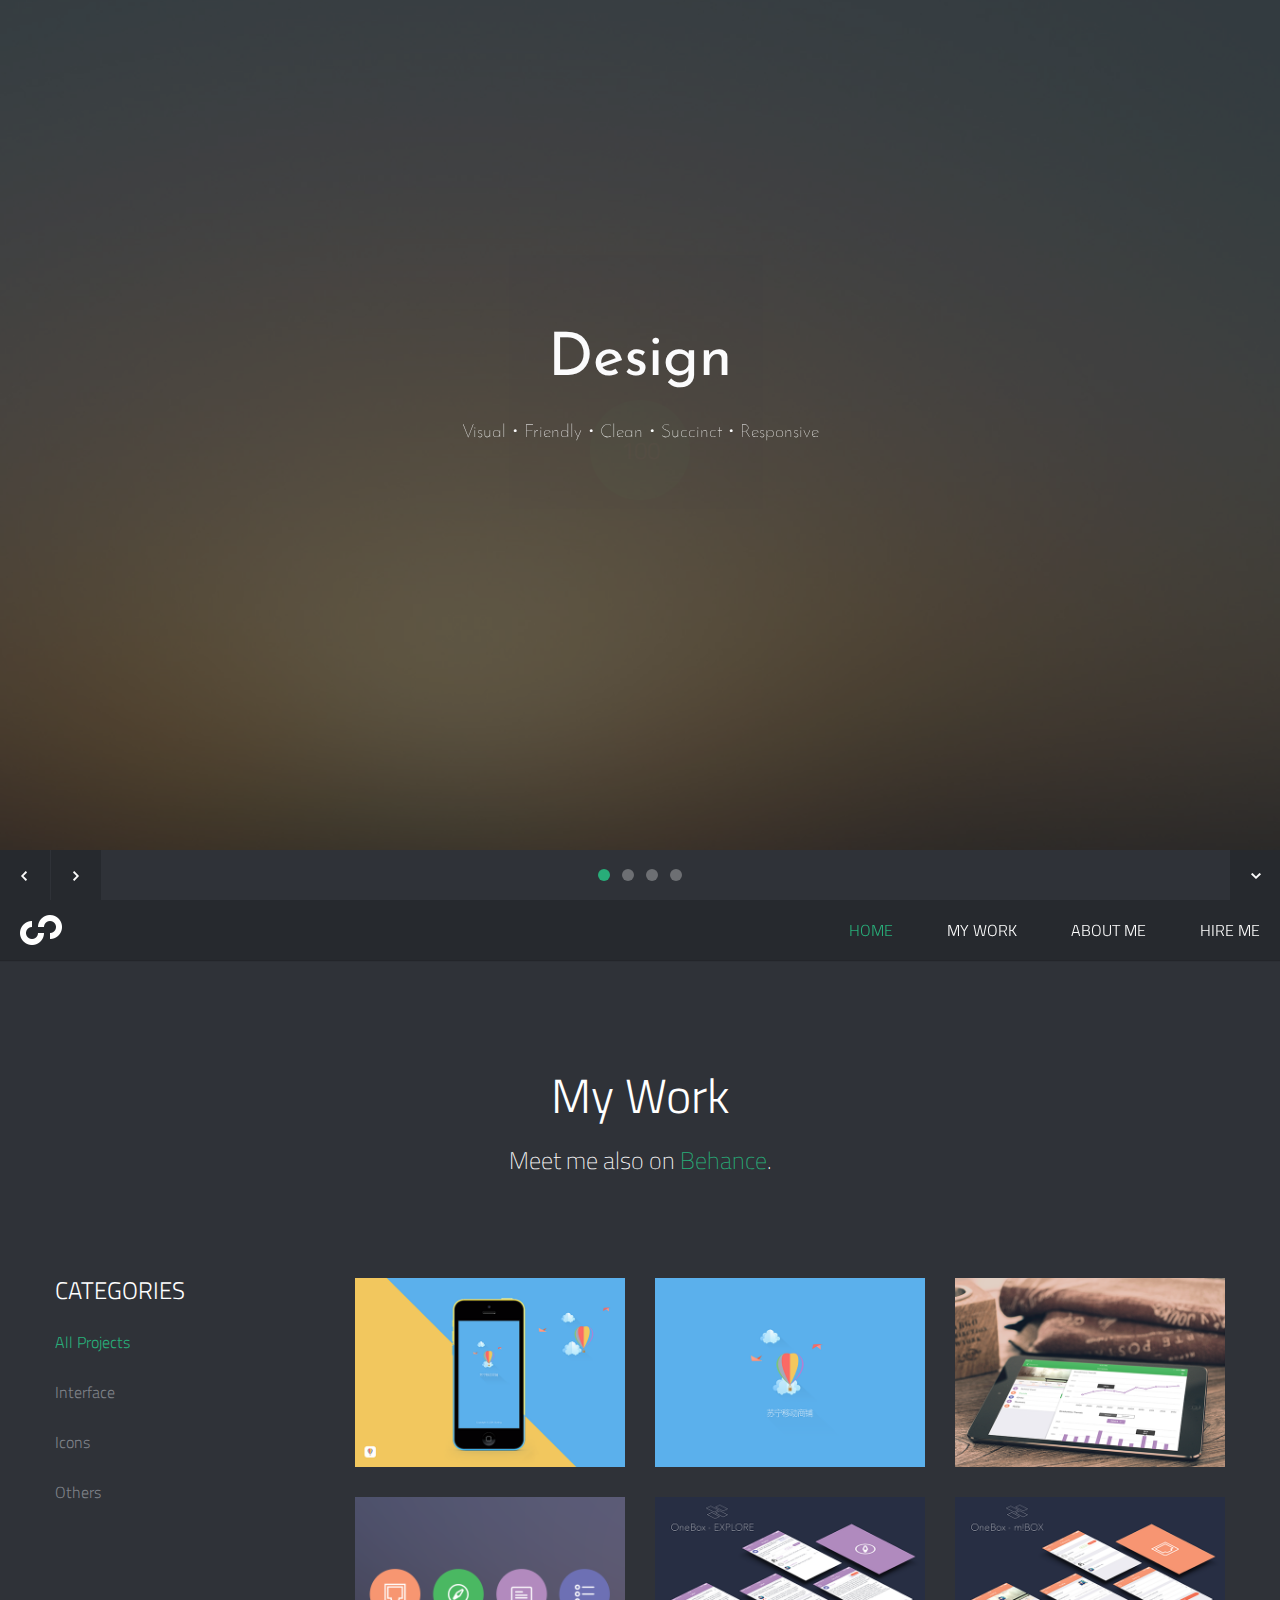
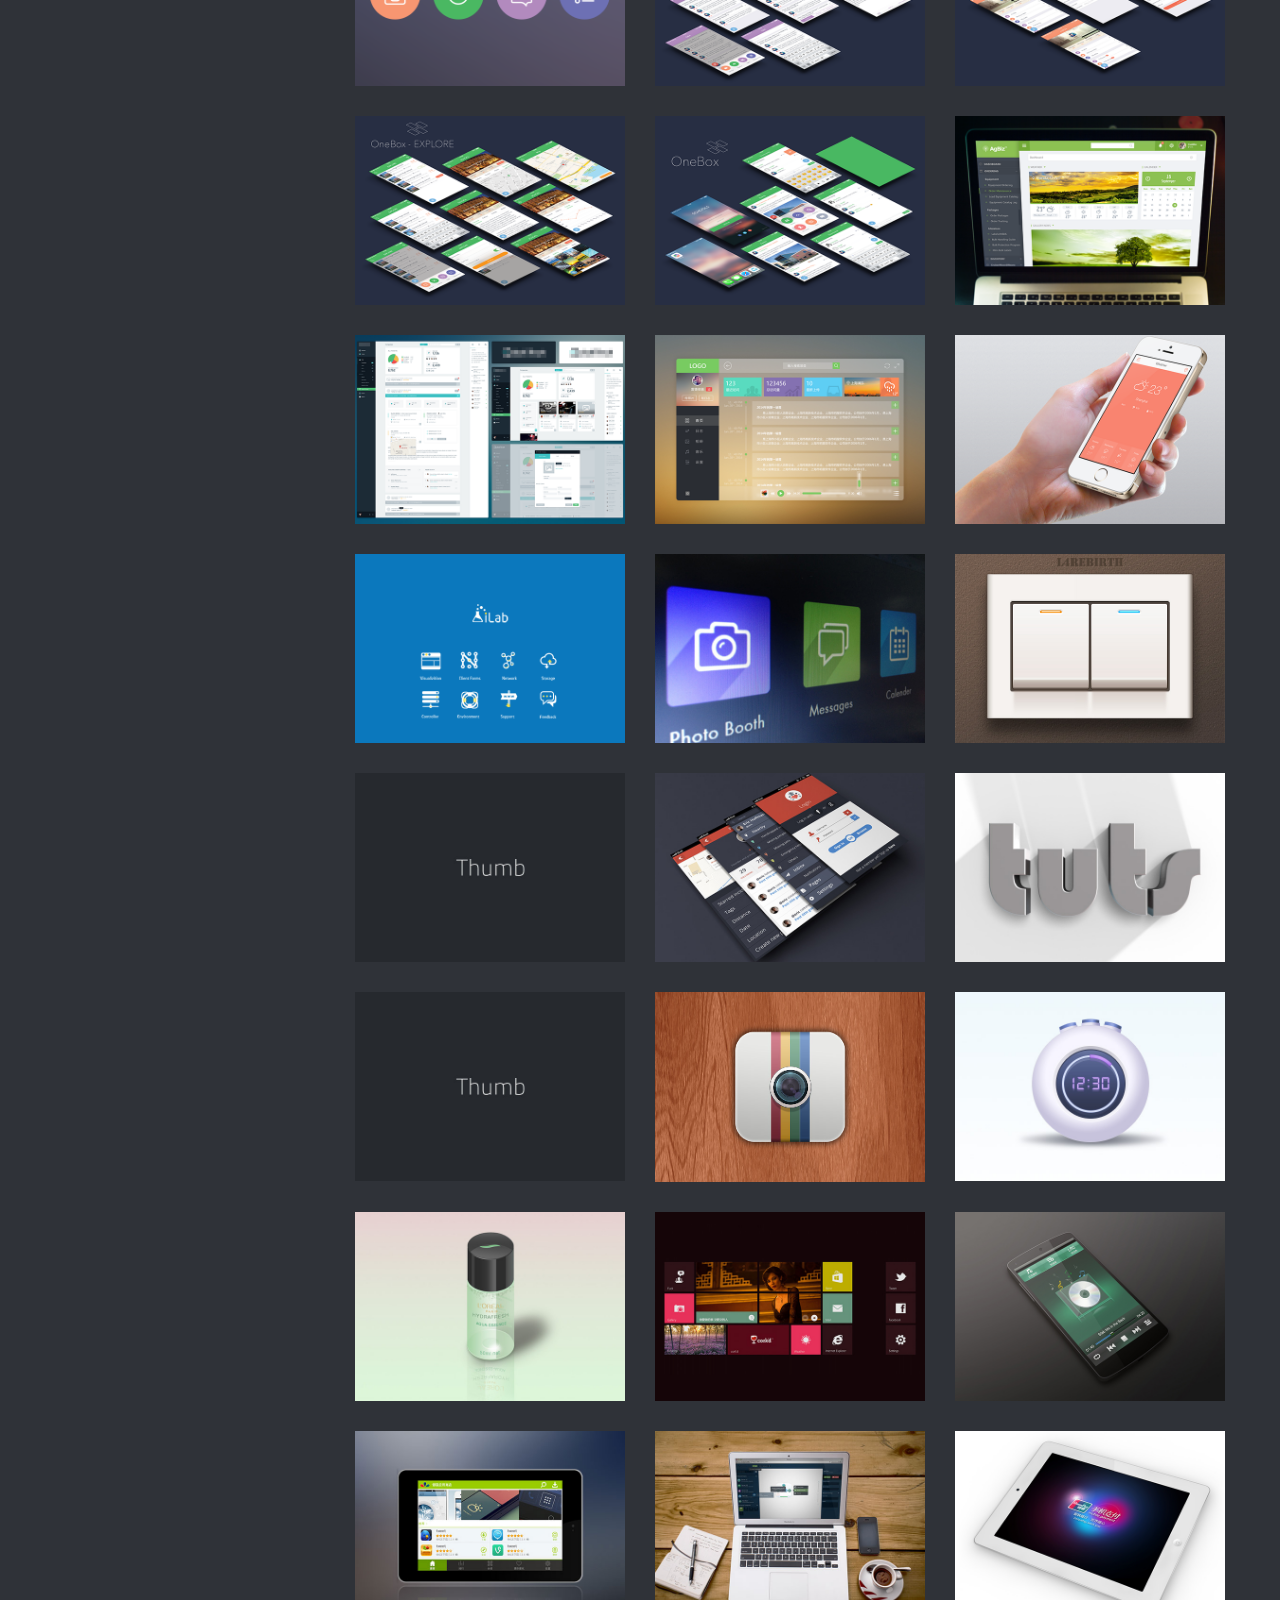
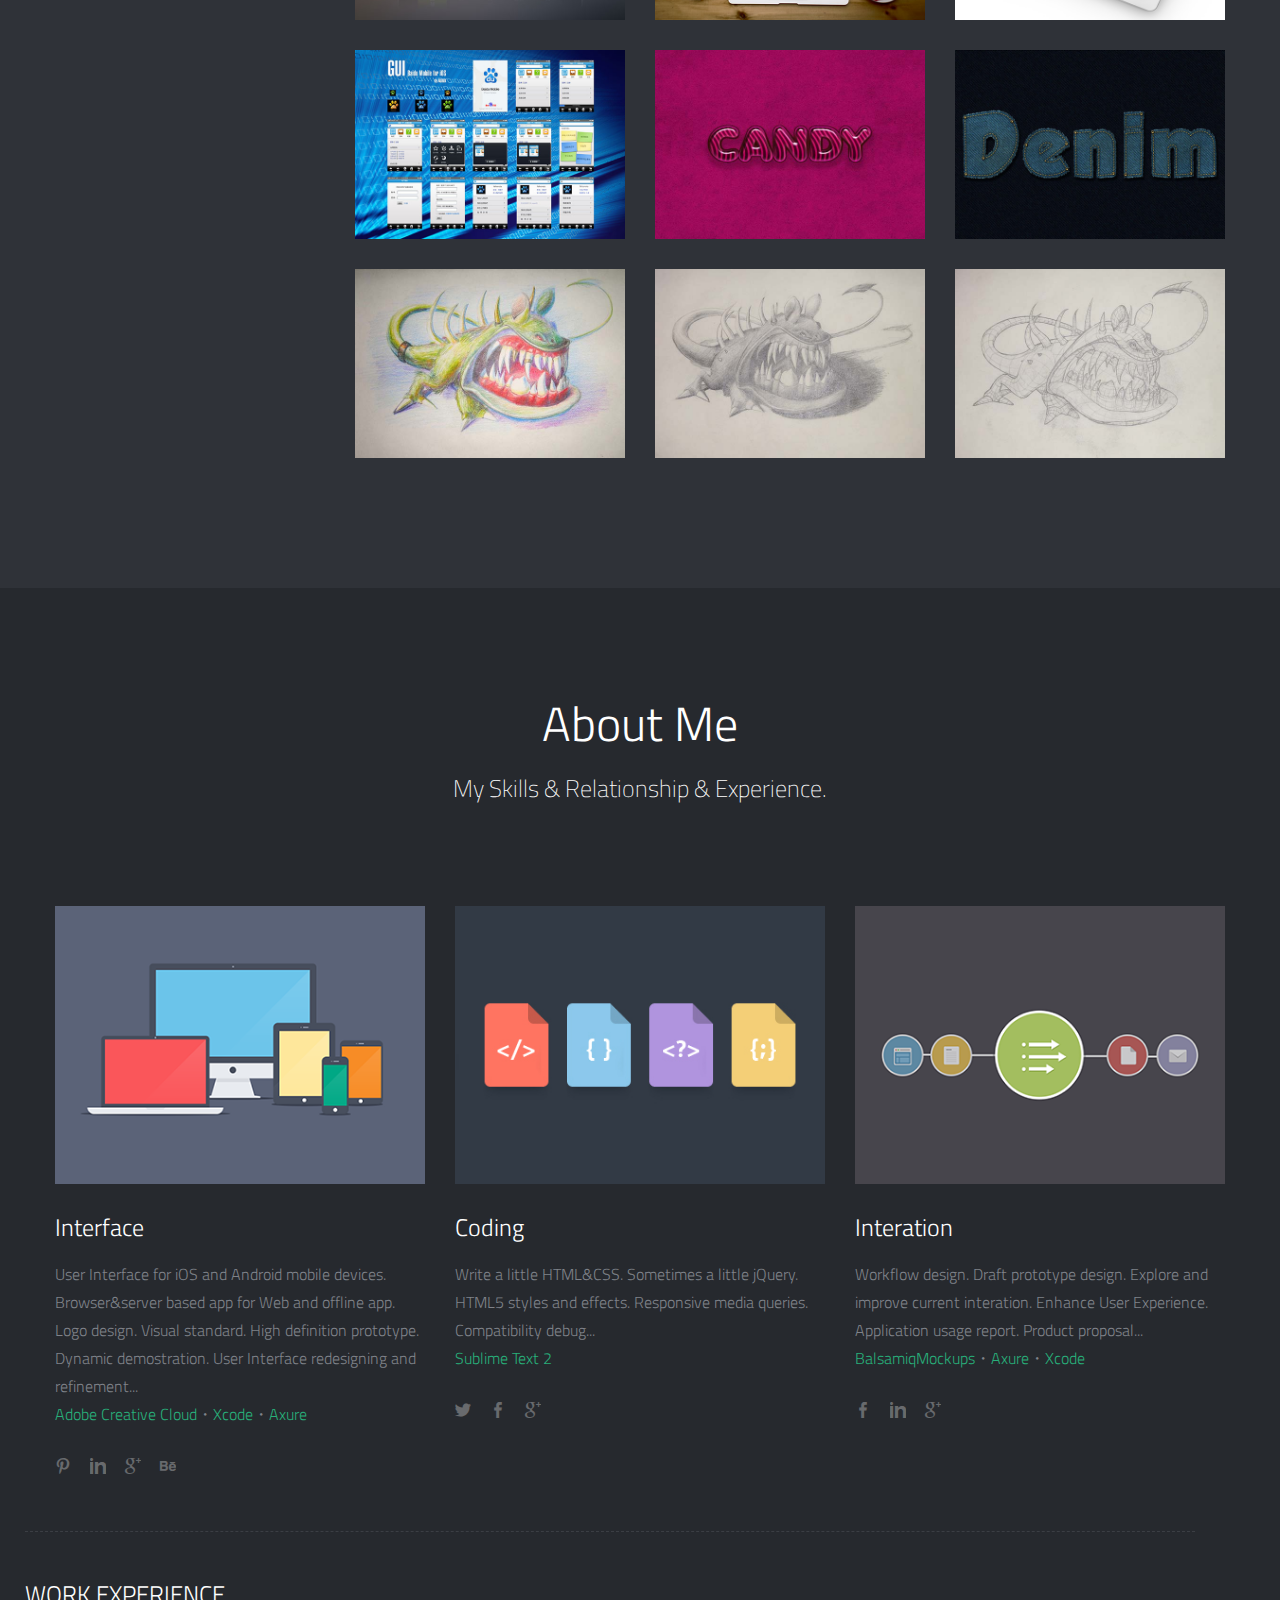
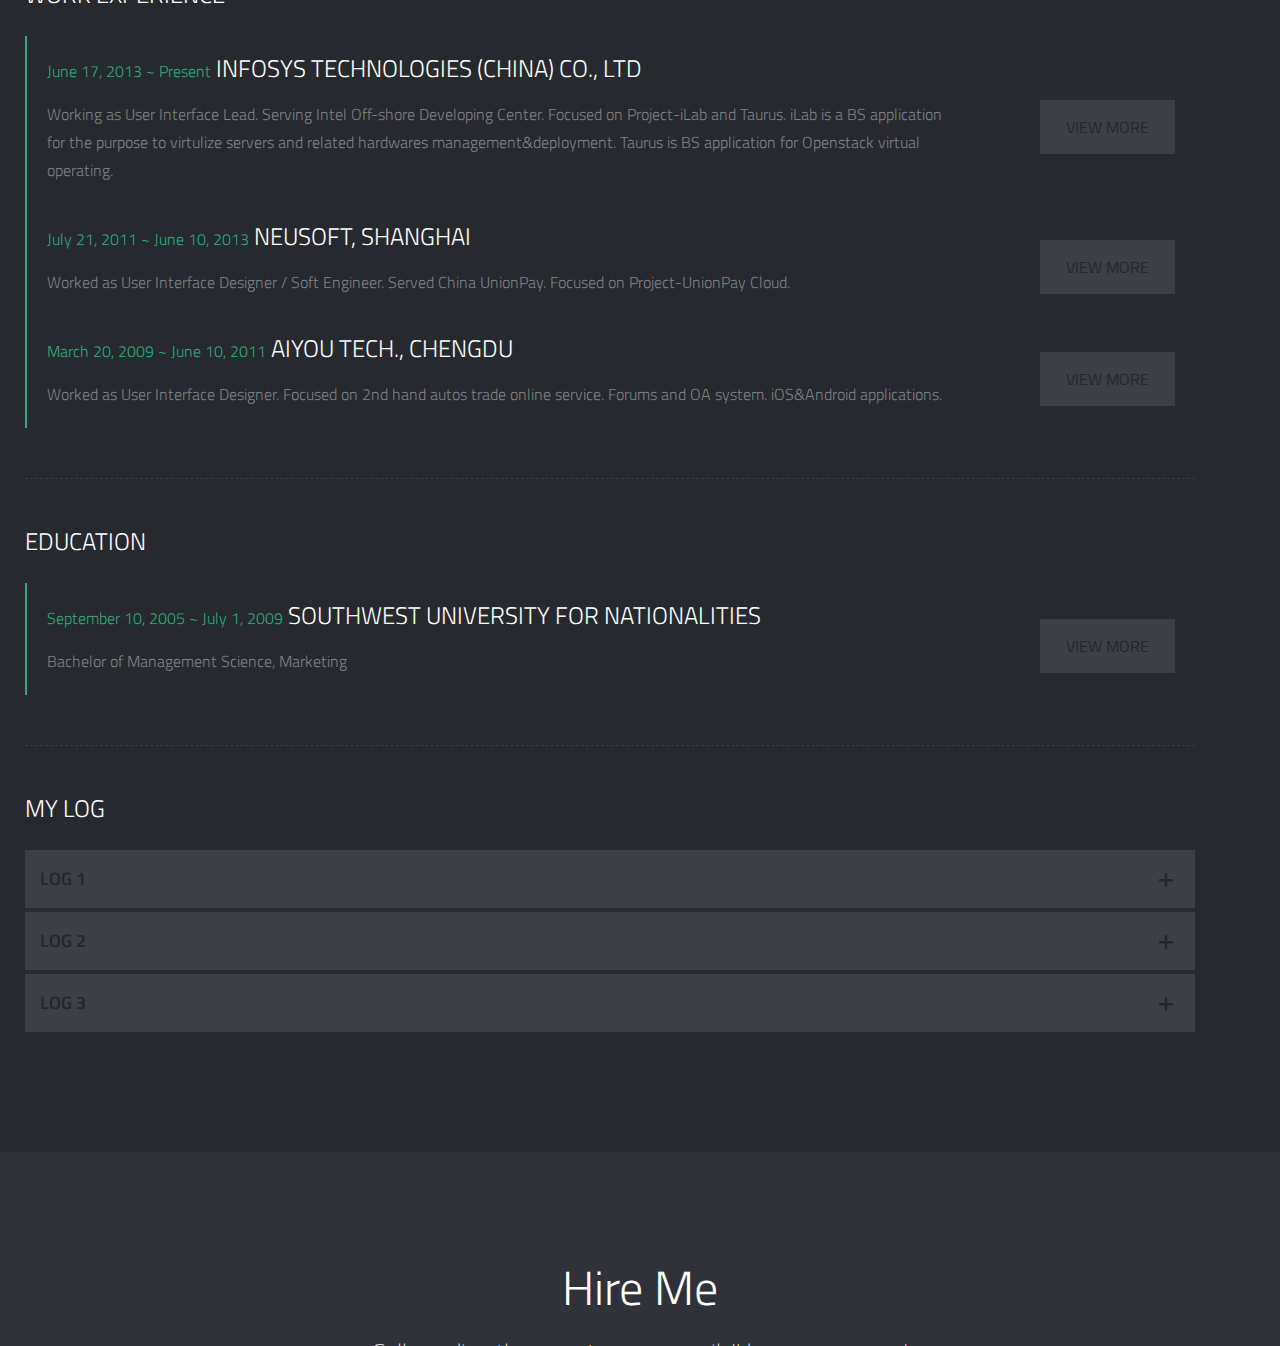
==== index.html @ 8caed3ac "add an icon" ====
<!DOCTYPE html>
<!--[if lt IE 7]><html class="no-js lt-ie9 lt-ie8 lt-ie7" lang="en"> <![endif]-->
<!--[if (IE 7)&!(IEMobile)]><html class="no-js lt-ie9 lt-ie8" lang="en"><![endif]-->
<!--[if (IE 8)&!(IEMobile)]><html class="no-js lt-ie9" lang="en"><![endif]-->
<!--[if (IE 9)]><html class="no-js ie9" lang="en"><![endif]-->
<!--[if gt IE 8]><!--> <html lang="en-US"> <!--<![endif]-->
<head>

<!-- Meta Tags -->
<meta http-equiv="Content-Type" content="text/html; charset=UTF-8" />

<title>CUDDLES'S SHOWTANK</title>   

<meta name="description" content="CUDDLES'S SHOWTANK" /> 

<!-- Mobile Specifics -->
<meta name="viewport" content="width=device-width, initial-scale=1.0">
<meta name="HandheldFriendly" content="true"/>
<meta name="MobileOptimized" content="320"/>   

<!-- Mobile Internet Explorer ClearType Technology -->
<!--[if IEMobile]>  <meta http-equiv="cleartype" content="on">  <![endif]-->

<!-- Bootstrap -->
<link href="_include/css/bootstrap.min.css" rel="stylesheet">

<!-- Main Style -->
<link href="_include/css/main.css" rel="stylesheet">

<!-- Supersized -->
<link href="_include/css/supersized.css" rel="stylesheet">
<link href="_include/css/supersized.shutter.css" rel="stylesheet">

<!-- FancyBox -->
<link href="_include/css/fancybox/jquery.fancybox.css" rel="stylesheet">

<!-- Font Icons -->
<link href="_include/css/fonts.css" rel="stylesheet">

<!-- Shortcodes -->
<link href="_include/css/shortcodes.css" rel="stylesheet">

<!-- Responsive -->
<link href="_include/css/bootstrap-responsive.min.css" rel="stylesheet">
<link href="_include/css/responsive.css" rel="stylesheet">

<!-- Supersized -->
<link href="_include/css/supersized.css" rel="stylesheet">
<link href="_include/css/supersized.shutter.css" rel="stylesheet">

<!-- Google Font -->
<link href='http://fonts.googleapis.com/css?family=Titillium+Web:400,200,200italic,300,300italic,400italic,600,600italic,700,700italic,900' rel='stylesheet' type='text/css'>
<link href='http://fonts.googleapis.com/css?family=Josefin+Sans:100,300,400,600,700' rel='stylesheet' type='text/css'>



<!-- Fav Icon -->
<link rel="shortcut icon" href="#">

<link rel="apple-touch-icon" href="#">
<link rel="apple-touch-icon" sizes="114x114" href="#">
<link rel="apple-touch-icon" sizes="72x72" href="#">
<link rel="apple-touch-icon" sizes="144x144" href="#">

<!-- Modernizr -->
<script src="_include/js/modernizr.js"></script>

<!-- Analytics -->
<script type="text/javascript">

  var _gaq = _gaq || [];
  _gaq.push(['_setAccount', 'Insert Your Code']);
  _gaq.push(['_trackPageview']);

  (function() {
    var ga = document.createElement('script'); ga.type = 'text/javascript'; ga.async = true;
    ga.src = ('https:' == document.location.protocol ? 'https://ssl' : 'http://www') + '.google-analytics.com/ga.js';
    var s = document.getElementsByTagName('script')[0]; s.parentNode.insertBefore(ga, s);
  })();

</script>
<!-- End Analytics -->

</head>


<body>

<!-- This section is for Splash Screen -->
<div class="ole">
<section id="jSplash">
	<div id="circle"></div>
</section>
</div>
<!-- End of Splash Screen -->

<!-- Homepage Slider -->
<div id="home-slider">    
    <div class="overlay"></div>

    <div class="slider-text">
        <div id="slidecaption"></div>
    </div>   
    
    <div class="control-nav">
        <a id="prevslide" class="load-item"><i class="font-icon-arrow-simple-left"></i></a>
        <a id="nextslide" class="load-item"><i class="font-icon-arrow-simple-right"></i></a>
        <ul id="slide-list"></ul>
        
        <a id="nextsection" href="#work"><i class="font-icon-arrow-simple-down"></i></a>
    </div>
</div>
<!-- End Homepage Slider -->

<!-- Header -->
<header>
    <div class="sticky-nav">
    	<a id="mobile-nav" class="menu-nav" href="#menu-nav"></a>
        
        <div id="logo">
        	<a id="goUp" href="#home-slider" title="Brushed | Responsive One Page Template">Brushed Template</a>
        </div>
        
        <nav id="menu">
        	<ul id="menu-nav">
            	<li class="current"><a href="#home-slider">Home</a></li>
                <li><a href="#work">My Work</a></li>
                <li><a href="#about">About Me</a></li>
                <li><a href="#contact">Hire Me</a></li>
				<!-- <li><a href="shortcodes.html" class="external">Shortcodes</a></li> -->
            </ul>
        </nav>
        
    </div>
</header>
<!-- End Header -->

<!-- Our Work Section -->
<div id="work" class="page">
	<div class="container">
    	<!-- Title Page -->
        <div class="row">
            <div class="span12">
                <div class="title-page">
                    <h2 class="title">My Work</h2>
                    <h3 class="title-description">Meet me also on <a href="https://www.behance.net/fallsonata" title="Follow Me on Behance" target="_blank">Behance</a>.</h3>
                </div>
            </div>
        </div>
        <!-- End Title Page -->
        
        <!-- Portfolio Projects -->
        <div class="row">
        	<div class="span3">
            	<!-- Filter -->
                <nav id="options" class="work-nav">
                    <ul id="filters" class="option-set" data-option-key="filter">
                    	<li class="type-work">Categories</li>
                        <li><a href="#filter" data-option-value="*" class="selected">All Projects</a></li>
                        <li><a href="#filter" data-option-value=".design">Interface</a></li>
                        <li><a href="#filter" data-option-value=".photography">Icons</a></li>
                        <li><a href="#filter" data-option-value=".video">Others</a></li>
                    </ul>
                </nav>
                <!-- End Filter -->
            </div>
            
            <div class="span9">
            	<div class="row">
                	<section id="projects">
                    	<ul id="thumbs">
                            <!-- Item Project and Filter Name -->
                            <li class="item-thumbs span3 design">
                                <!-- Fancybox - Gallery Enabled - Title - Full Image -->
                                <a class="hover-wrap fancybox" data-fancybox-group="gallery" title="苏宁移动商铺。" href="_include/img/work/full/interface-image-20-full.png">
                                    <span class="overlay-img"></span>
                                    <span class="overlay-img-thumb font-icon-plus"></span>
                                </a>
                                <!-- Thumb Image and Description -->
                                <img src="_include/img/work/thumbs/interface-image-20.png" alt="苏宁移动商铺branding设计。">
                            </li>
                            <!-- End Item Project -->

                            <!-- Item Project and Filter Name -->
                            <li class="item-thumbs span3 design">
                                <!-- Fancybox - Gallery Enabled - Title - Full Image -->
                                <a class="hover-wrap fancybox" data-fancybox-group="gallery" title="苏宁移动商铺。" href="_include/img/work/full/interface-image-19-full.png">
                                    <span class="overlay-img"></span>
                                    <span class="overlay-img-thumb font-icon-plus"></span>
                                </a>
                                <!-- Thumb Image and Description -->
                                <img src="_include/img/work/thumbs/interface-image-19.png" alt="苏宁移动商铺。商家随时随地管理自己的商铺，处理商品发货、退款，查看店铺实时信息等。">
                            </li>
                            <!-- End Item Project -->

                            <!-- Item Project and Filter Name -->
                            <li class="item-thumbs span3 design">
                                <!-- Fancybox - Gallery Enabled - Title - Full Image -->
                                <a class="hover-wrap fancybox" data-fancybox-group="gallery" title="One Box in Progress" href="_include/img/work/full/interface-image-18-full.png">
                                    <span class="overlay-img"></span>
                                    <span class="overlay-img-thumb font-icon-plus"></span>
                                </a>
                                <!-- Thumb Image and Description -->
                                <img src="_include/img/work/thumbs/interface-image-18.png" alt="ONEBOX for iPad is coming soon too. Be waiting!!!">
                            </li>
                            <!-- End Item Project -->

                            <!-- Item Project and Filter Name -->
                            <li class="item-thumbs span3 design">
                                <!-- Fancybox - Gallery Enabled - Title - Full Image -->
                                <a class="hover-wrap fancybox" data-fancybox-group="gallery" title="One Box in Progress" href="_include/img/work/full/interface-image-17-full.png">
                                    <span class="overlay-img"></span>
                                    <span class="overlay-img-thumb font-icon-plus"></span>
                                </a>
                                <!-- Thumb Image and Description -->
                                <img src="_include/img/work/thumbs/interface-image-17.png" alt="ONEBOX for iPhone all page done.">
                            </li>
                            <!-- End Item Project -->

                            <!-- Item Project and Filter Name -->
                            <li class="item-thumbs span3 design">
                                <!-- Fancybox - Gallery Enabled - Title - Full Image -->
                                <a class="hover-wrap fancybox" data-fancybox-group="gallery" title="One Box in Progress" href="_include/img/work/full/interface-image-16-full.png">
                                    <span class="overlay-img"></span>
                                    <span class="overlay-img-thumb font-icon-plus"></span>
                                </a>
                                <!-- Thumb Image and Description -->
                                <img src="_include/img/work/thumbs/interface-image-16.png" alt="ONEBOX Q&A feature.">
                            </li>
                            <!-- End Item Project -->

                            <!-- Item Project and Filter Name -->
                            <li class="item-thumbs span3 design">
                                <!-- Fancybox - Gallery Enabled - Title - Full Image -->
                                <a class="hover-wrap fancybox" data-fancybox-group="gallery" title="One Box in Progress" href="_include/img/work/full/interface-image-15-full.png">
                                    <span class="overlay-img"></span>
                                    <span class="overlay-img-thumb font-icon-plus"></span>
                                </a>
                                <!-- Thumb Image and Description -->
                                <img src="_include/img/work/thumbs/interface-image-15.png" alt="ONEBOX m!BOX feature.">
                            </li>
                            <!-- End Item Project -->

                            <!-- Item Project and Filter Name -->
                            <li class="item-thumbs span3 design">
                                <!-- Fancybox - Gallery Enabled - Title - Full Image -->
                                <a class="hover-wrap fancybox" data-fancybox-group="gallery" title="One Box in Progress" href="_include/img/work/full/interface-image-14-full.png">
                                    <span class="overlay-img"></span>
                                    <span class="overlay-img-thumb font-icon-plus"></span>
                                </a>
                                <!-- Thumb Image and Description -->
                                <img src="_include/img/work/thumbs/interface-image-14.png" alt="ONEBOX EXPLORE feature.">
                            </li>
                            <!-- End Item Project -->

                            <!-- Item Project and Filter Name -->
                            <li class="item-thumbs span3 design">
                                <!-- Fancybox - Gallery Enabled - Title - Full Image -->
                                <a class="hover-wrap fancybox" data-fancybox-group="gallery" title="One Box in Progress" href="_include/img/work/full/interface-image-13-full.png">
                                    <span class="overlay-img"></span>
                                    <span class="overlay-img-thumb font-icon-plus"></span>
                                </a>
                                <!-- Thumb Image and Description -->
                                <img src="_include/img/work/thumbs/interface-image-13.png" alt="ONEBOX rough proposal. Aimed to explore, follow, choose schools by ur preference. This's 'Events' function category. OneBox contains: User Potofilio, Explore, Q&A System, Happening(Events) 4 category.">
                            </li>
                            <!-- End Item Project -->

                            <!-- Item Project and Filter Name -->
                            <li class="item-thumbs span3 design">
                                <!-- Fancybox - Gallery Enabled - Title - Full Image -->
                                <a class="hover-wrap fancybox" data-fancybox-group="gallery" title="AgBiz Backend" href="_include/img/work/full/interface-image-12-full.png">
                                    <span class="overlay-img"></span>
                                    <span class="overlay-img-thumb font-icon-plus"></span>
                                </a>
                                <!-- Thumb Image and Description -->
                                <img src="_include/img/work/thumbs/interface-image-12.png" alt="AgBiz Backend, optimized for desktop and iPad. Future scope: Responsive on 480 viewport.">
                            </li>
                            <!-- End Item Project -->


                            <!-- Item Project and Filter Name -->
                            <li class="item-thumbs span3 design">
                                <!-- Fancybox - Gallery Enabled - Title - Full Image -->
                                <a class="hover-wrap fancybox" data-fancybox-group="gallery" title="Intel QuickTech" href="_include/img/work/full/interface-image-09-full.png">
                                    <span class="overlay-img"></span>
                                    <span class="overlay-img-thumb font-icon-plus"></span>
                                </a>
                                <!-- Thumb Image and Description -->
                                <img src="_include/img/work/thumbs/interface-image-09.png" alt="A training backend app for CCR users, team building/projects management/to-dos. Group work with Intel iLab-SRUM.">
                            </li>
                            <!-- End Item Project -->

                            <!-- Item Project and Filter Name -->
                            <li class="item-thumbs span3 design">
                                <!-- Fancybox - Gallery Enabled - Title - Full Image -->
                                <a class="hover-wrap fancybox" data-fancybox-group="gallery" title="Portfilio for Mac" href="_include/img/work/full/interface-image-08-full.png">
                                    <span class="overlay-img"></span>
                                    <span class="overlay-img-thumb font-icon-plus"></span>
                                </a>
                                <!-- Thumb Image and Description -->
                                <img src="_include/img/work/thumbs/interface-image-08.png" alt="Portfilio desktop for Mac OSX.">
                            </li>
                            <!-- End Item Project -->
                        
							<!-- Item Project and Filter Name -->
                        	<!-- <li class="item-thumbs span3 design"> -->
                            	<!-- Fancybox - Gallery Enabled - Title - Full Image -->
                            	<!-- <a class="hover-wrap fancybox" data-fancybox-group="gallery" title="Weather Widget" href="_include/img/work/full/interface-image-01-full.jpg">
                                	<span class="overlay-img"></span>
                                    <span class="overlay-img-thumb font-icon-plus"></span>
                                </a> -->
                                <!-- Thumb Image and Description -->
                                <!-- <img src="_include/img/work/thumbs/interface-image-01.jpg" alt="Weather widget desktop for Mac&weather app for iPad.">
                            </li> -->
                        	<!-- End Item Project -->
                            
							<!-- Item Project and Filter Name -->
                        	<li class="item-thumbs span3 design">
                            	<!-- Fancybox - Gallery Enabled - Title - Full Image -->
                            	<a class="hover-wrap fancybox" data-fancybox-group="gallery" title="Shadeº app Refinement" href="_include/img/work/full/interface-image-02-full.png">
                                	<span class="overlay-img"></span>
                                    <span class="overlay-img-thumb font-icon-plus"></span>
                                </a>
                                <!-- Thumb Image and Description -->
                                <img src="_include/img/work/thumbs/interface-image-02.png" alt="Refinement/Rebounce for weather app Shadeº.">
                            </li>
                        	<!-- End Item Project -->

                            <!-- Item Project and Filter Name -->
                            <li class="item-thumbs span3 photography">
                                <!-- Fancybox - Gallery Enabled - Title - Full Image -->
                                <a class="hover-wrap fancybox" data-fancybox-group="gallery" title="iLab icon set" href="_include/img/work/full/icon-image-07-full.png">
                                    <span class="overlay-img"></span>
                                    <span class="overlay-img-thumb font-icon-plus"></span>
                                </a>
                                <!-- Thumb Image and Description -->
                                <img src="_include/img/work/thumbs/icon-image-07.png" alt="Intel iLab sharepoint icon set.">
                            </li>
                            <!-- End Item Project -->

                            <!-- Item Project and Filter Name -->
                            <li class="item-thumbs span3 photography">
                                <!-- Fancybox - Gallery Enabled - Title - Full Image -->
                                <a class="hover-wrap fancybox" data-fancybox-group="gallery" title="OSX Icons Redesign" href="_include/img/work/full/icon-image-06-full.jpg">
                                    <span class="overlay-img"></span>
                                    <span class="overlay-img-thumb font-icon-plus"></span>
                                </a>
                                <!-- Thumb Image and Description -->
                                <img src="_include/img/work/thumbs/icon-image-06.jpg" alt="Long shadow flat style OSX icons refinement.">
                            </li>
                            <!-- End Item Project -->
                            
							<!-- Item Project and Filter Name -->
                        	<li class="item-thumbs span3 photography">
                            	<!-- Fancybox - Gallery Enabled - Title - Full Image -->
                            	<a class="hover-wrap fancybox" data-fancybox-group="gallery" title="Switch Icon" href="_include/img/work/full/icon-image-01-full.jpg">
                                	<span class="overlay-img"></span>
                                    <span class="overlay-img-thumb font-icon-plus"></span>
                                </a>
                                <!-- Thumb Image and Description -->
                                <img src="_include/img/work/thumbs/icon-image-01.jpg" alt="Lorem ipsum dolor sit amet, consectetur adipiscing elit. Phasellus quis elementum odio. Curabitur pellentesque, dolor vel pharetra mollis.">
                            </li>
                        	<!-- End Item Project -->
                            
							<!-- Item Project and Filter Name -->
                        	<li class="item-thumbs span3 video">
                            	<!-- Fancybox Media - Gallery Enabled - Title - Link to Video -->
                            	<a class="hover-wrap fancybox-media" data-fancybox-group="video" title="Video Content From Vimeo" href="http://vimeo.com/51460511">
                                	<span class="overlay-img"></span>
                                    <span class="overlay-img-thumb font-icon-plus"></span>
                                </a>
                                <!-- Thumb Image and Description -->
                                <img src="_include/img/work/thumbs/others-image-thumb.jpg" alt="Video">
                            </li>
                        	<!-- End Item Project -->
                            
							<!-- Item Project and Filter Name -->
                        	<li class="item-thumbs span3 design">
                            	<!-- Fancybox - Gallery Enabled - Title - Full Image -->
                            	<a class="hover-wrap fancybox" data-fancybox-group="gallery" title="Social App for iOS" href="_include/img/work/full/interface-image-03-full.jpg">
                                	<span class="overlay-img"></span>
                                    <span class="overlay-img-thumb font-icon-plus"></span>
                                </a>
                                <!-- Thumb Image and Description -->
                                <img src="_include/img/work/thumbs/interface-image-03.jpg" alt="A simple geographical location based social app for iPhone.">
                            </li>
                        	<!-- End Item Project -->
                            
							<!-- Item Project and Filter Name -->
                        	<li class="item-thumbs span3 photography">
                            	<!-- Fancybox - Gallery Enabled - Title - Full Image -->
                            	<a class="hover-wrap fancybox" data-fancybox-group="gallery" title="Adobe 3D Exploring" href="_include/img/work/full/icon-image-02-full.jpg">
                                	<span class="overlay-img"></span>
                                    <span class="overlay-img-thumb font-icon-plus"></span>
                                </a>
                                <!-- Thumb Image and Description -->
                                <img src="_include/img/work/thumbs/icon-image-02.jpg" alt="Exploring 3D features in Adobe Photoshop CS6.">
                            </li>
                        	<!-- End Item Project -->
                            
							<!-- Item Project and Filter Name -->
                        	<li class="item-thumbs span3 video">
                            	<!-- Fancybox Media - Gallery Enabled - Title - Link to Video -->
                            	<a class="hover-wrap fancybox-media" data-fancybox-group="video" title="Video Content From Vimeo" href="http://vimeo.com/50834315">
                                	<span class="overlay-img"></span>
                                    <span class="overlay-img-thumb font-icon-plus"></span>
                                </a>
                                <!-- Thumb Image and Description -->
                                <img src="_include/img/work/thumbs/others-image-thumb.jpg" alt="Video">
                            </li>
                        	<!-- End Item Project -->
                            
							<!-- Item Project and Filter Name -->
                        	<li class="item-thumbs span3 photography">
                            	<!-- Fancybox - Gallery Enabled - Title - Full Image -->
                            	<a class="hover-wrap fancybox" data-fancybox-group="gallery" title="Camera Icon" href="_include/img/work/full/icon-image-03-full.jpg">
                                	<span class="overlay-img"></span>
                                    <span class="overlay-img-thumb font-icon-plus"></span>
                                </a>
                                <!-- Thumb Image and Description -->
                                <img src="_include/img/work/thumbs/icon-image-03.jpg" alt="Lorem ipsum dolor sit amet, consectetur adipiscing elit. Phasellus quis elementum odio. Curabitur pellentesque, dolor vel pharetra mollis.">
                            </li>
                        	<!-- End Item Project -->
                            
							<!-- Item Project and Filter Name -->
                        	<li class="item-thumbs span3 photography">
                            	<!-- Fancybox - Gallery Enabled - Title - Full Image -->
                            	<a class="hover-wrap fancybox" data-fancybox-group="gallery" title="Clock Icon" href="_include/img/work/full/icon-image-04-full.jpg">
                                	<span class="overlay-img"></span>
                                    <span class="overlay-img-thumb font-icon-plus"></span>
                                </a>
                                <!-- Thumb Image and Description -->
                                <img src="_include/img/work/thumbs/icon-image-04.jpg" alt="Lorem ipsum dolor sit amet, consectetur adipiscing elit. Phasellus quis elementum odio. Curabitur pellentesque, dolor vel pharetra mollis.">
                            </li>
                        	<!-- End Item Project -->

                            <!-- Item Project and Filter Name -->
                            <li class="item-thumbs span3 photography">
                                <!-- Fancybox - Gallery Enabled - Title - Full Image -->
                                <a class="hover-wrap fancybox" data-fancybox-group="gallery" title="Moisture Bottle Icon" href="_include/img/work/full/icon-image-05-full.jpg">
                                    <span class="overlay-img"></span>
                                    <span class="overlay-img-thumb font-icon-plus"></span>
                                </a>
                                <!-- Thumb Image and Description -->
                                <img src="_include/img/work/thumbs/icon-image-05.jpg" alt="Lorem ipsum dolor sit amet, consectetur adipiscing elit. Phasellus quis elementum odio. Curabitur pellentesque, dolor vel pharetra mollis.">
                            </li>
                            <!-- End Item Project -->

                            <!-- Item Project and Filter Name -->
                            <li class="item-thumbs span3 design">
                                <!-- Fancybox - Gallery Enabled - Title - Full Image -->
                                <a class="hover-wrap fancybox" data-fancybox-group="gallery" title="Metro UI Refine" href="_include/img/work/full/interface-image-05-full.gif">
                                    <span class="overlay-img"></span>
                                    <span class="overlay-img-thumb font-icon-plus"></span>
                                </a>
                                <!-- Thumb Image and Description -->
                                <img src="_include/img/work/thumbs/interface-image-05.jpg" alt="Lorem ipsum dolor sit amet, consectetur adipiscing elit. Phasellus quis elementum odio. Curabitur pellentesque, dolor vel pharetra mollis.">
                            </li>
                            <!-- End Item Project -->

                            <!-- Item Project and Filter Name -->
                            <li class="item-thumbs span3 design">
                                <!-- Fancybox - Gallery Enabled - Title - Full Image -->
                                <a class="hover-wrap fancybox" data-fancybox-group="gallery" title="Music Player for Android" href="_include/img/work/full/interface-image-06-full.png">
                                    <span class="overlay-img"></span>
                                    <span class="overlay-img-thumb font-icon-plus"></span>
                                </a>
                                <!-- Thumb Image and Description -->
                                <img src="_include/img/work/thumbs/interface-image-06.jpg" alt="Lorem ipsum dolor sit amet, consectetur adipiscing elit. Phasellus quis elementum odio. Curabitur pellentesque, dolor vel pharetra mollis.">
                            </li>
                            <!-- End Item Project -->

                            <!-- Item Project and Filter Name -->
                            <li class="item-thumbs span3 design">
                                <!-- Fancybox - Gallery Enabled - Title - Full Image -->
                                <a class="hover-wrap fancybox" data-fancybox-group="gallery" title="China Union Store" href="_include/img/work/full/interface-image-07-full.png">
                                    <span class="overlay-img"></span>
                                    <span class="overlay-img-thumb font-icon-plus"></span>
                                </a>
                                <!-- Thumb Image and Description -->
                                <img src="_include/img/work/thumbs/interface-image-07.jpg" alt="Similar to iOS App Store, it's an Android market platform for banking&commercial 3rd party applications.">
                            </li>
                            <!-- End Item Project -->

                            <!-- Item Project and Filter Name -->
                            <li class="item-thumbs span3 design">
                                <!-- Fancybox - Gallery Enabled - Title - Full Image -->
                                <a class="hover-wrap fancybox" data-fancybox-group="gallery" title="Intel Taurus" href="_include/img/work/full/interface-image-04-full.png">
                                    <span class="overlay-img"></span>
                                    <span class="overlay-img-thumb font-icon-plus"></span>
                                </a>
                                <!-- Thumb Image and Description -->
                                <img src="_include/img/work/thumbs/interface-image-04.jpg" alt="A solution to rapidly and effectively deploy OpenStack service for Intel customers.">
                            </li>
                            <!-- End Item Project -->

                            <!-- Item Project and Filter Name -->
                            <li class="item-thumbs span3 design">
                                <!-- Fancybox - Gallery Enabled - Title - Full Image -->
                                <a class="hover-wrap fancybox" data-fancybox-group="gallery" title="银联支付HD" href="_include/img/work/full/interface-image-10-full.png">
                                    <span class="overlay-img"></span>
                                    <span class="overlay-img-thumb font-icon-plus"></span>
                                </a>
                                <!-- Thumb Image and Description -->
                                <img src="_include/img/work/thumbs/interface-image-10.png" alt="China UnionPay HD (银联支付) for iPad.">
                            </li>
                            <!-- End Item Project -->

                            <!-- Item Project and Filter Name -->
                            <li class="item-thumbs span3 design">
                                <!-- Fancybox - Gallery Enabled - Title - Full Image -->
                                <a class="hover-wrap fancybox" data-fancybox-group="gallery" title="Baidu Mobile" href="_include/img/work/full/interface-image-11-full.jpg">
                                    <span class="overlay-img"></span>
                                    <span class="overlay-img-thumb font-icon-plus"></span>
                                </a>
                                <!-- Thumb Image and Description -->
                                <img src="_include/img/work/thumbs/interface-image-11.jpg" alt="An old version of Baidu Mobile for iPhone 4/3GS.">
                            </li>
                            <!-- End Item Project -->


                            <!-- Item Project and Filter Name -->
                            <li class="item-thumbs span3 video">
                                <!-- Fancybox - Gallery Enabled - Title - Full Image -->
                                <a class="hover-wrap fancybox" data-fancybox-group="gallery" title="Candy Text Effect" href="_include/img/work/full/others-image-05-full.jpg">
                                    <span class="overlay-img"></span>
                                    <span class="overlay-img-thumb font-icon-plus"></span>
                                </a>
                                <!-- Thumb Image and Description -->
                                <img src="_include/img/work/thumbs/others-image-05.jpg" alt="Learn from tuts+, thanks to the original author.">
                            </li>
                            <!-- End Item Project -->

                            <!-- Item Project and Filter Name -->
                            <li class="item-thumbs span3 video">
                                <!-- Fancybox - Gallery Enabled - Title - Full Image -->
                                <a class="hover-wrap fancybox" data-fancybox-group="gallery" title="Denim Texture" href="_include/img/work/full/others-image-01-full.jpg">
                                    <span class="overlay-img"></span>
                                    <span class="overlay-img-thumb font-icon-plus"></span>
                                </a>
                                <!-- Thumb Image and Description -->
                                <img src="_include/img/work/thumbs/others-image-01.jpg" alt="Learn from tuts+, thanks to the original author.">
                            </li>
                            <!-- End Item Project -->

                            <!-- Item Project and Filter Name -->
                            <li class="item-thumbs span3 video">
                                <!-- Fancybox - Gallery Enabled - Title - Full Image -->
                                <a class="hover-wrap fancybox" data-fancybox-group="gallery" title="Monster Sketch Color" href="_include/img/work/full/others-image-02-full.jpg">
                                    <span class="overlay-img"></span>
                                    <span class="overlay-img-thumb font-icon-plus"></span>
                                </a>
                                <!-- Thumb Image and Description -->
                                <img src="_include/img/work/thumbs/others-image-02.jpg" alt="Lorem ipsum dolor sit amet, consectetur adipiscing elit. Phasellus quis elementum odio. Curabitur pellentesque, dolor vel pharetra mollis.">
                            </li>
                            <!-- End Item Project -->

                            <!-- Item Project and Filter Name -->
                            <li class="item-thumbs span3 video">
                                <!-- Fancybox - Gallery Enabled - Title - Full Image -->
                                <a class="hover-wrap fancybox" data-fancybox-group="gallery" title="Monster Sketch Pencil" href="_include/img/work/full/others-image-03-full.jpg">
                                    <span class="overlay-img"></span>
                                    <span class="overlay-img-thumb font-icon-plus"></span>
                                </a>
                                <!-- Thumb Image and Description -->
                                <img src="_include/img/work/thumbs/others-image-03.jpg" alt="Lorem ipsum dolor sit amet, consectetur adipiscing elit. Phasellus quis elementum odio. Curabitur pellentesque, dolor vel pharetra mollis.">
                            </li>
                            <!-- End Item Project -->

                            <!-- Item Project and Filter Name -->
                            <li class="item-thumbs span3 video">
                                <!-- Fancybox - Gallery Enabled - Title - Full Image -->
                                <a class="hover-wrap fancybox" data-fancybox-group="gallery" title="Monster Sketch" href="_include/img/work/full/others-image-04-full.jpg">
                                    <span class="overlay-img"></span>
                                    <span class="overlay-img-thumb font-icon-plus"></span>
                                </a>
                                <!-- Thumb Image and Description -->
                                <img src="_include/img/work/thumbs/others-image-04.jpg" alt="Lorem ipsum dolor sit amet, consectetur adipiscing elit. Phasellus quis elementum odio. Curabitur pellentesque, dolor vel pharetra mollis.">
                            </li>
                            <!-- End Item Project -->

                            
                        </ul>
                    </section>
                    
            	</div>
            </div>
        </div>
        <!-- End Portfolio Projects -->
    </div>
</div>
<!-- End Our Work Section -->

<!-- About Section -->
<div id="about" class="page-alternate">
<div class="container">
    <!-- Title Page -->
    <div class="row">
        <div class="span12">
            <div class="title-page">
                <h2 class="title">About Me</h2>
                <h3 class="title-description">My Skills &amp; Relationship &amp; Experience.</h3>
            </div>
        </div>
    </div>
    <!-- End Title Page -->
    
    <!-- People -->
    <div class="row">
    	
        <!-- Start Profile -->
    	<div class="span4 profile">
        	<div class="image-wrap">
                <div class="hover-wrap">
                    <span class="overlay-img"></span>
                    <span class="overlay-text-thumb">Interface</span>
                </div>
                <img src="_include/img/profile/profile-01.png" alt="Interface">
            </div>
            <h3 class="profile-name">Interface</h3>
            <p class="profile-description">User Interface for iOS and Android mobile devices. Browser&server based app for Web and offline app.
            Logo design. Visual standard. High definition prototype. Dynamic demostration. User Interface redesigning and refinement...<br><a>Adobe Creative Cloud</a>・<a>Xcode</a>・<a>Axure</a></p>
             	
            <div class="social">
            	<ul class="social-icons">
                    <li><a href="#"><i class="font-icon-social-pinterest"></i></a></li>
                    <li><a href="#"><i class="font-icon-social-linkedin"></i></a></li>
                    <li><a href="#"><i class="font-icon-social-google-plus"></i></a></li>
                    <li><a href="#"><i class="font-icon-social-behance"></i></a></li>     
                </ul>
            </div>
        </div>
        <!-- End Profile -->
        
        <!-- Start Profile -->
    	<div class="span4 profile">
        	<div class="image-wrap">
                <div class="hover-wrap">
                    <span class="overlay-img"></span>
                    <span class="overlay-text-thumb">Coding</span>
                </div>
                <img src="_include/img/profile/profile-02.jpg" alt="Coding">
            </div>
            <h3 class="profile-name">Coding</h3>
            <p class="profile-description">Write a little HTML&CSS. Sometimes a little jQuery. HTML5 styles and effects. Responsive media queries. Compatibility debug...
                <br><a>Sublime Text 2</a></p>
            	
            <div class="social">
            	<ul class="social-icons">
                    <li><a href="#"><i class="font-icon-social-twitter"></i></a></li>
                    <li><a href="#"><i class="font-icon-social-facebook"></i></a></li>
                    <li><a href="#"><i class="font-icon-social-google-plus"></i></a></li>     
                </ul>
            </div>
        </div>
        <!-- End Profile -->
        
        <!-- Start Profile -->
    	<div class="span4 profile">
        	<div class="image-wrap">
                <div class="hover-wrap">
                    <span class="overlay-img"></span>
                    <span class="overlay-text-thumb">Interation</span>
                </div>
                <img src="_include/img/profile/profile-03.png" alt="Interatives">
            </div>
            <h3 class="profile-name">Interation</h3>
            <p class="profile-description">Workflow design. Draft prototype design. Explore and improve current interation. Enhance User Experience. Application usage report.
                Product proposal...
                <br><a>BalsamiqMockups</a>・<a>Axure</a>・<a>Xcode</a></p>
            	
            <div class="social">
            	<ul class="social-icons">
                    <li><a href="#"><i class="font-icon-social-facebook"></i></a></li>
                    <li><a href="#"><i class="font-icon-social-linkedin"></i></a></li>
                    <li><a href="#"><i class="font-icon-social-google-plus"></i></a></li>  
                </ul>
            </div>
        </div>
        <!-- End Profile -->

        <div class="row">
            <div class="span12">
                <hr>
            </div>  
        </div>

        <!-- Start Profile -->
        <!-- <div class="span4 profile">
            <div class="image-wrap">
                <div class="hover-wrap">
                    <span class="overlay-img"></span>
                    <span class="overlay-text-thumb">023c<br> UX Expert<br> iOS Fucker<br> 中国好基友</span>
                </div>
                <img src="_include/img/profile/profile-04.png" alt="023c">
            </div>
            <h3 class="profile-name">023c</h3>
            <p class="profile-description">My good friend. Like his nickname, he's carrying passion for design. He's been focussing on iOS&Android app design for years. He's an expert in UX. <a>Hire me today with him as a bundle. Quite over balanced!</a></p>
                
            <div class="social">
                <ul class="social-icons">
                    <li><a href="#"><i class="font-icon-social-twitter"></i></a></li>
                    <li><a href="#"><i class="font-icon-social-facebook"></i></a></li>
                    <li><a href="#"><i class="font-icon-social-behance"></i></a></li>     
                </ul>
            </div>
        </div> -->
        <!-- End Profile -->

        <!-- <div class="row">
            <div class="span12">
                <hr>
            </div>  
        </div> -->

        <!-- Information Block -->
        <div class="row">
            <div class="span12">
                <h3 class="spec">Work Experience</h3>
                
                <div class="info-block">
                    <div class="info-text">
                        <h3><span class="color-text">June 17, 2013 ~ Present</span> Infosys Technologies (China) Co., Ltd</h3>
                        <p>Working as User Interface Lead. Serving Intel Off-shore Developing Center. Focused on Project-iLab and Taurus. iLab is a BS application for the purpose to virtulize servers and related hardwares management&deployment. Taurus is BS application for Openstack virtual operating.</p>
                        <a class="button" target="_blank" href="">View More</a> 
                    </div>
                </div>
            </div>  
        </div>
        <!-- End Information Block -->

        <!-- Information Block -->
        <div class="row">
            <div class="span12">
                
                <div class="info-block">
                    <div class="info-text">
                        <h3><span class="color-text">July 21, 2011 ~ June 10, 2013</span> Neusoft, Shanghai</h3>
                        <p>Worked as User Interface Designer / Soft Engineer. Served China UnionPay. Focused on Project-UnionPay Cloud.</p>
                        <a class="button" target="_blank" href="">View More</a> 
                    </div>
                </div>
            </div>  
        </div>
        <!-- End Information Block -->

        <!-- Information Block -->
        <div class="row">
            <div class="span12">
                
                <div class="info-block">
                    <div class="info-text">
                        <h3><span class="color-text">March 20, 2009 ~ June 10, 2011</span> Aiyou Tech., Chengdu</h3>
                        <p>Worked as User Interface Designer. Focused on 2nd hand autos trade online service. Forums and OA system. iOS&Android applications.</p>
                        <a class="button" target="_blank" href="">View More</a> 
                    </div>
                </div>
            </div>  
        </div>
        <!-- End Information Block -->

        <div class="row">
            <div class="span12">
                <hr>
            </div>  
        </div>

        <!-- Information Block -->
        <div class="row">
            <div class="span12">
                <h3 class="spec">Education</h3>
                
                <div class="info-block">
                    <div class="info-text">
                        <h3><span class="color-text">September 10, 2005 ~ July 1, 2009</span> Southwest University for Nationalities</h3>
                        <p>Bachelor of Management Science, Marketing</p>
                        <a class="button" target="_blank" href="">View More</a> 
                    </div>
                </div>
            </div>  
        </div>
        <!-- End Information Block -->

        <div class="row">
            <div class="span12">
                <hr>
            </div>  
        </div>

        <!-- Information Block -->
        <div class="row">
            <div class="span12">
                <h3 class="spec">My Log</h3>
                
                <!-- Start Toggle -->
                <div class="accordion" id="toggleArea">
                
                    <div class="accordion-group">
                        <div class="accordion-heading togglize">
                            <a class="accordion-toggle" data-toggle="collapse" data-parent="#" href="#collapseOne">
                                Log 1
                                <span class="font-icon-plus"></span>
                                <span class="font-icon-minus"></span>
                            </a>
                        </div>
                        <div id="collapseOne" class="accordion-body collapse">
                            <div class="accordion-inner">
                                Donec sed odio dui. Duis mollis, est non commodo luctus, nisi erat porttitor ligula, eget lacinia odio sem nec elit. 
                                Sed posuere consectetur est at lobortis. Nulla vitae elit libero, a pharetra augue. Donec ullamcorper nulla non metus auctor fringilla. 
                                Donec id elit non mi porta gravida at eget metus. Fusce dapibus, tellus ac cursus commodo, tortor mauris condimentum nibh, ut fermentum massa justo sit amet. Donec sed odio dui. 
                                Duis mollis, est non commodo luctus, nisi erat porttitor ligula, eget lacinia odio sem nec elit. Sed posuere consectetur est at lobortis. Nulla vitae elit libero, a pharetra augue. 
                                Donec ullamcorper nulla non metus auctor fringilla. Donec id elit non mi porta gravida at eget metus. Fusce dapibus, tellus ac cursus commodo, tortor mauris condimentum nibh, ut fermentum massa justo sit amet.
                            </div>
                        </div>
                    </div>
                    
                    <div class="accordion-group">
                        <div class="accordion-heading togglize">
                            <a class="accordion-toggle" data-toggle="collapse" data-parent="#" href="#collapseTwo">
                            Log 2
                            <span class="font-icon-plus"></span>
                            <span class="font-icon-minus"></span>
                        </a>
                        </div>
                        <div id="collapseTwo" class="accordion-body collapse">
                            <div class="accordion-inner">
                                Donec sed odio dui. Duis mollis, est non commodo luctus, nisi erat porttitor ligula, eget lacinia odio sem nec elit. 
                                Sed posuere consectetur est at lobortis. Nulla vitae elit libero, a pharetra augue. Donec ullamcorper nulla non metus auctor fringilla. 
                                Donec id elit non mi porta gravida at eget metus. Fusce dapibus, tellus ac cursus commodo, tortor mauris condimentum nibh, ut fermentum massa justo sit amet. Donec sed odio dui. 
                                Duis mollis, est non commodo luctus, nisi erat porttitor ligula, eget lacinia odio sem nec elit. Sed posuere consectetur est at lobortis. Nulla vitae elit libero, a pharetra augue. 
                                Donec ullamcorper nulla non metus auctor fringilla. Donec id elit non mi porta gravida at eget metus. Fusce dapibus, tellus ac cursus commodo, tortor mauris condimentum nibh, ut fermentum massa justo sit amet.
                            </div>
                        </div>
                    </div>
                    
                    <div class="accordion-group">
                        <div class="accordion-heading togglize">
                            <a class="accordion-toggle" data-toggle="collapse" data-parent="#" href="#collapseThird">
                            Log 3
                            <span class="font-icon-plus"></span>
                            <span class="font-icon-minus"></span>
                        </a>
                        </div>
                        <div id="collapseThird" class="accordion-body collapse">
                            <div class="accordion-inner">
                                Donec sed odio dui. Duis mollis, est non commodo luctus, nisi erat porttitor ligula, eget lacinia odio sem nec elit. 
                                Sed posuere consectetur est at lobortis. Nulla vitae elit libero, a pharetra augue. Donec ullamcorper nulla non metus auctor fringilla. 
                                Donec id elit non mi porta gravida at eget metus. Fusce dapibus, tellus ac cursus commodo, tortor mauris condimentum nibh, ut fermentum massa justo sit amet. Donec sed odio dui. 
                                Duis mollis, est non commodo luctus, nisi erat porttitor ligula, eget lacinia odio sem nec elit. Sed posuere consectetur est at lobortis. Nulla vitae elit libero, a pharetra augue. 
                                Donec ullamcorper nulla non metus auctor fringilla. Donec id elit non mi porta gravida at eget metus. Fusce dapibus, tellus ac cursus commodo, tortor mauris condimentum nibh, ut fermentum massa justo sit amet.
                            </div>
                        </div>
                    </div>
                    
                </div>
                <!-- End Toggle -->
            </div>  
        </div>
        <!-- End Information Block -->

    </div>
    <!-- End People -->
</div>
</div>
<!-- End About Section -->


<!-- Contact Section -->
<div id="contact" class="page">
<div class="container">
    <!-- Title Page -->
    <div class="row">
        <div class="span12">
            <div class="title-page">
                <h2 class="title">Hire Me</h2>
                <h3 class="title-description">Call me directly or sent me an email. I'd response soon!</h3>
            </div>
        </div>
    </div>
    <!-- End Title Page -->
    
    <!-- Contact Form -->
    <div class="row">
    	<div class="span9">
        
        	<form id="contact-form" class="contact-form" action="#">
            	<p class="contact-name">
            		<input id="contact_name" type="text" placeholder="Full Name" value="" name="name" />
                </p>
                <p class="contact-email">
                	<input id="contact_email" type="text" placeholder="Email Address" value="" name="email" />
                </p>
                <p class="contact-message">
                	<textarea id="contact_message" placeholder="Your Message" name="message" rows="15" cols="40"></textarea>
                </p>
                <p class="contact-submit">
                	<a id="contact-submit" class="submit" href="#">Send Your Email</a>
                </p>
                
                <div id="response">
                
                </div>
            </form>
         
        </div>
        
        <div class="span3">
        	<div class="contact-details">
        		<h3>Contact Details</h3>
                <ul>
                    <li><a href="#">showtank1986@hotmail.com</a></li>
                    <li>+86-21-58842638
                        <br>
                        (86)13403062033
                    </li>
                    <li>
                        Infosys Technologies (China) Co., Ltd
                        <br>
                        Bldg 10, No. 3000 Long Dong Avenue, Shanghai, PRC, 201203
                        <br>
                    </li>
                </ul>
            </div>
        </div>
    </div>
    <!-- End Contact Form -->
</div>
</div>
<!-- End Contact Section -->

<!-- Twitter Feed -->
<div id="twitter-feed" class="page-alternate">
	<div class="container">
    	<div class="row">
            <div class="span12">
                <div class="follow">
                    <a href="https://twitter.com/showtank1986" title="Follow Me on Twitter" target="_blank"><i class="font-icon-social-twitter"></i></a>
                </div>
                    
                <div id="ticker" class="query"> 
                </div>
            </div>
        </div>
    </div>
</div>
<!-- End Twitter Feed -->

<!-- Socialize -->
<div id="social-area" class="page">
	<div class="container">
    	<div class="row">
            <div class="span12">
                <nav id="social">
                    <ul>
                        <li><a href="https://www.behance.net/fallsonata" title="Follow Me on Behance" target="_blank"><span class="font-icon-social-behance"></span></a></li>
                        <li><a href="https://twitter.com/showtank1986" title="Follow Me on Twitter" target="_blank"><span class="font-icon-social-twitter"></span></a></li>
                        <li><a href="https://www.facebook.com/CuddlesXu" title="Follow Me on Facebook" target="_blank"><span class="font-icon-social-facebook"></span></a></li>
                        <li><a href="http://weibo.com/u/2391608670" title="Follow Me on Blogger" target="_blank"><span class="font-icon-social-blogger"></span></a></li>
                        <li><a href="https://plus.google.com/u/0/" title="Follow Me on Google Plus" target="_blank"><span class="font-icon-social-google-plus"></span></a></li>
                        <li><a href="http://lnkd.in/b4XMq5J" title="Follow Me on LinkedIn" target="_blank"><span class="font-icon-social-linkedin"></span></a></li>
                    </ul>
                </nav>
            </div>
        </div>
    </div>
</div>
<!-- End Socialize -->

<!-- Footer -->
<footer>
	<p class="credits">&copy;2014. <a href="http://cuddles-xu.com" title="CUDDLES'S SHOWTANK">CUDDLES'S SHOWTANK</a> <!-- by <a href="http://www.alessioatzeni.com/" title="Alessio Atzeni | Web Designer &amp; Front-end Developer">Alessio Atzeni</a> --></p>
</footer>
<!-- End Footer -->

<!-- Back To Top -->
<a id="back-to-top" href="#">
	<i class="font-icon-arrow-simple-up"></i>
</a>
<!-- End Back to Top -->


<!-- Js -->
<script src="http://ajax.googleapis.com/ajax/libs/jquery/1.9.1/jquery.min.js"></script> <!-- jQuery Core -->
<script src="_include/js/bootstrap.min.js"></script> <!-- Bootstrap -->
<script src="_include/js/supersized.3.2.7.min.js"></script> <!-- Slider -->
<script src="_include/js/waypoints.js"></script> <!-- WayPoints -->
<script src="_include/js/waypoints-sticky.js"></script> <!-- Waypoints for Header -->
<script src="_include/js/jquery.isotope.js"></script> <!-- Isotope Filter -->
<script src="_include/js/jquery.fancybox.pack.js"></script> <!-- Fancybox -->
<script src="_include/js/jquery.fancybox-media.js"></script> <!-- Fancybox for Media -->
<script src="_include/js/jquery.tweet.js"></script> <!-- Tweet -->
<script src="_include/js/plugins.js"></script> <!-- Contains: jPreloader, jQuery Easing, jQuery ScrollTo, jQuery One Page Navi -->
<script src="_include/js/main.js"></script> <!-- Default JS -->
<!-- End Js -->

</body>
</html>
---- _include/css/main.css ----
/*
Theme Name: Brushed 
Theme URI: http://www.themes.alessioatzeni.com/html/brushed/
Author: Alessio Atzeni
Author URI: http://www.alessioatzeni.com
Description: Personal Website and Portfolio of Alessio Atzeni
Version: 1.0
*/


/* ==================================================
   Basic Styles
================================================== */

html, body {
	height: 100%;
}

html, hmtl a{
	width:100%;
	font-size: 100%; 
	-webkit-text-size-adjust: 100%; 
	-ms-text-size-adjust: 100%;
}

body{
	background:#2F3238;
	color:#7F8289;
	font-weight:300;
	font-size:16px;
	font-family: 'Titillium Web', sans-serif;
	line-height:28px;
}


a{
	color:#28af7a;
	text-decoration: none;
	cursor: pointer;
	
	-webkit-transition: color 0.1s linear 0s;	
	   -moz-transition: color 0.1s linear 0s;
		 -o-transition: color 0.1s linear 0s;
		    transition: color 0.1s linear 0s;
}

a:hover,
a:active,
a:focus{
	outline: 0;
	color:#FFFFFF;
	text-decoration:none;
}

a img {
	border: none;
}

a > img {
	vertical-align: bottom;	
}

img {
	max-width: none;	
}

strong {
  	font-weight: 500;
}

p {
	margin: 0 0 30px;
}

hr {
	border-style: dashed;
	border-color: hsl(220, 7%, 25%);
	border-bottom: none;
	border-left: none;
	border-right: none;
	margin: 50px 0;	
}

.align_left{
	float:left;
	margin:0 25px 0 0px!important;
}

.align_right{
	float:right;
	margin:0 0 0 25px!important;
}

.text_align_left {
	text-align: left;
}

.text_align_center {
	text-align: center;
}

.text_align_right {
	text-align: right;	
}

.color-text {
    color: #28af7a;
}

.through{
	text-decoration:line-through;
}

input, button, select, textarea {
	font-weight: 300;
	font-family: 'Titillium Web', sans-serif;
	outline: 0;
}

input:focus, 
textarea:focus,
input[type="text"]:focus {
	outline: 0;
}

input:-moz-placeholder,
textarea:-moz-placeholder {
  color: #7F8289;
}

input:-ms-input-placeholder,
textarea:-ms-input-placeholder {
  color: #7F8289;
}

input::-webkit-input-placeholder,
textarea::-webkit-input-placeholder {
  color: #7F8289;
}

/* ==================================================
   Code and Pre
================================================== */

code,
pre {
  	padding: 0 3px 2px;
  	-webkit-border-radius: 3px;
       -moz-border-radius: 3px;
            border-radius: 3px;
  	color: #232527;
  	font-size: 12px;
  	font-family: Monaco, Menlo, Consolas, "Courier New", monospace;
}

code {
  	padding: 2px 4px;
  	border: 1px solid #dde4e9;
  	background-color: #F6F6F6;
  	color: #232527;
  	white-space: nowrap;
}

pre {
  	display: block;
  	margin: 70px 50px;
  	padding: 30px;
  	border: 1px solid #dde4e9;
  	-webkit-border-radius: 4px;
       -moz-border-radius: 4px;
            border-radius: 4px;
  	background-color: #FCFCFC;
  	white-space: pre;
  	white-space: pre-wrap;
  	word-wrap: break-word;
  	word-break: break-all;
  	font-size: 12px;
  	line-height: 20px;
}

pre code {
  	padding: 0;
  	border: 0;
  	background-color: transparent;
  	color: inherit;
  	white-space: pre;
  	white-space: pre-wrap;
}

.pre-scrollable {
  	overflow-y: scroll;
  	max-height: 340px;
}

/* ==================================================
   Typography
================================================== */

h1,
h2,
h3,
h4,
h5,
h6{
	margin:0 0 20px 0;
	color:#FFFFFF;
	font-weight:300;
	font-family: 'Titillium Web', sans-serif;
	line-height:1.5em;
}

h1{
	font-size:48px;
}

h2{
	font-size:36px;
}

h3{
	font-size:24px;
}

h4{
	font-size:20px;
}

h5{
	font-size:18px;
}

h6{
	font-size:16px;
}

h3.spec {
	color: #FFFFFF;
    font-size: 24px;
    font-weight: 300;
    line-height: 1em;
    margin-bottom: 30px;
    text-transform: uppercase;
}


/* ==================================================
   Margin Bottom Sets
================================================== */

.margin-0{
	margin-bottom:0 !important;
}

.margin-10{
	margin-bottom:10px !important;
}

.margin-15{
	margin-bottom:15px !important;
}

.margin-20{
	margin-bottom:20px !important;
}

.margin-30{
	margin-bottom:30px !important;
}

.margin-40{
	margin-bottom:40px !important;
}

.margin-50{
	margin-bottom:50px !important;
}

.margin-60{
	margin-bottom:60px !important;
}

.margin-70{
	margin-bottom:70px !important;
}

.margin-80{
	margin-bottom:80px !important;
}

/* ==================================================
   Home Slider
================================================== */

#home-slider {
	position: relative;
	overflow: hidden;
	height: 100%;
}

#home-slider .overlay { 
	position: absolute;
	width: 100%;
	height: 100%;
	background: #26292E;
	opacity: 0.7;
	filter: alpha(opacity=70);
	z-index: 0;
}

#home-slider .slider-text {
	position: absolute;
	left: 50%;
	top: 50%;
	margin: -150px 0 0 -585px;
	width: 1170px;
	height: 250px;
	text-align: center;
	z-index: 2;	
}

#home-slider #slidecaption {
	font-family: 'Josefin Sans', sans-serif;
	font-weight: 600;
	width: 100%;
	line-height: 250px;
	line-height: 120px;
	margin: 0;
	text-align: center;
	text-shadow: none;	
}

#home-slider .slide-content {
	font-size: 60px;
	color: #FFFFFF;
	letter-spacing: 0px;
	font-weight: lighter;
	text-transform: none;
}

#home-slider .slide-content h4 {
	font-family: 'Josefin Sans', sans-serif;
	color: #FFFFFF;
	font-size: 18px;
	font-weight: lighter;
	letter-spacing: 0px;
	text-transform: none;
	text-align: center;
	white-space: nowrap;
}

#home-slider .control-nav {
	position: absolute;
	width: 100%;
	background: #2F3238;
	height: 50px;
	bottom: 0;
	z-index: 2;
}

#home-slider #nextslide,
#home-slider #prevslide {
	background-image: none;
	background-color: #26292E;
	display: inline-block;
	margin: 0;
	position: relative;
	top: 0;
	left: 0;
	right: 0;
	width: 50px;
	height: 50px;
	opacity: 1;
	filter: alpha(opacity=100);
	
	-webkit-transition: background 0.1s linear 0s;	
	   -moz-transition: background 0.1s linear 0s;
		 -o-transition: background 0.1s linear 0s;
		    transition: background 0.1s linear 0s;
}

#home-slider #nextslide {
	margin-left: -3px;	
}

#home-slider #nextsection {
	float:right;
}

#home-slider #nextslide:hover,
#home-slider #prevslide:hover {
	background-color:#28af7a;
}

#home-slider #nextslide i,
#home-slider #prevslide i {
	font-size: 16px;
	color: #FFFFFF;
	position: absolute;
	left: 50%;
	top: 50%;
	margin-top: -7px;
	line-height: 1em;
}

#home-slider #nextslide i {
	margin-left: -8px;	
}

#home-slider #prevslide i {
	margin-left: -9px;	
}

#home-slider ul#slide-list {
	top: 50%;
	padding: 0;
	margin:-6px 0 0 0;	
}

#home-slider ul#slide-list li {
	margin-right: 12px;
}

#home-slider ul#slide-list li:last-child {
	margin-right: 0;	
}

#home-slider ul#slide-list li a {
	background-color: #6E7074;
	background-image: none;
	width: 12px;
	height: 12px;
	
	-webkit-border-radius: 999px;
	-moz-border-radius: 999px;
	border-radius: 999px;	
	
	-webkit-transition: background 0.1s linear 0s;	
	   -moz-transition: background 0.1s linear 0s;
		 -o-transition: background 0.1s linear 0s;
		    transition: background 0.1s linear 0s;
}

#home-slider ul#slide-list li a:hover {
	background-color: #FFFFFF;	
}

#home-slider ul#slide-list li.current-slide a,
#home-slider ul#slide-list li.current-slide a:hover {
	background-color:#28af7a;
}

#home-slider #nextsection {
	background-color: #26292E;
	margin: 0;
	position: relative;
	float:right;
	width: 50px;
	height: 50px;
	
	-webkit-transition: background 0.1s linear 0s;	
	   -moz-transition: background 0.1s linear 0s;
		 -o-transition: background 0.1s linear 0s;
		    transition: background 0.1s linear 0s;
}

#home-slider #nextsection:hover {
	background-color:#28af7a;
}

#home-slider #nextsection i {
	font-size: 16px;
	color: #FFFFFF;
	position: absolute;
	left: 50%;
	top: 50%;
	margin-top: -7px;
	line-height: 1em;
}

#home-slider #nextsection i {
	margin-left: -7px;	
}


/* ==================================================
   Header
================================================== */

header {
	width: 100%;
	z-index: 99;
}

header .sticky-nav {
	position: relative;
	width: 100%;
	height: 60px;
	background: #26292E;
	z-index: 1001;
	
	-webkit-box-shadow: 0 1px 1px rgba(0, 0, 0, 0.25);
	-moz-box-shadow: 0 1px 1px rgba(0, 0, 0, 0.25);
	box-shadow: 0 1px 1px rgba(0, 0, 0, 0.25);
}

header .sticky-nav.stuck {
	position: fixed;
	top: 0;
	left: 0;
	z-index: 1001;
}

header #logo {
	color: #FFFFFF;
	float: left;
	padding: 15px 0;
	margin-left: 20px;
}

header #logo a {
	background: url(../img/logo.png) no-repeat;
	width: 96px;
	height: 30px;
	text-indent: -9999px;
	display: block;
	opacity: 1;
	filter: alpha(opacity=100);
	
	-webkit-transition: opacity 0.25s ease-in-out 0s;	
	   -moz-transition: opacity 0.25s ease-in-out 0s;
		 -o-transition: opacity 0.25s ease-in-out 0s;
		    transition: opacity 0.25s ease-in-out 0s;	
}

header #logo a:hover {
	opacity: 0.65;
	filter: alpha(opacity=65);	
}

nav#menu {
	float: right;
	margin-right: 20px;
}

nav#menu #menu-nav {
	margin: 0;
	padding: 0;	
}

nav#menu #menu-nav li {
	list-style: none;
	display: inline-block;
	margin-left: 50px;	
}

nav#menu #menu-nav li:first-child {
	margin-left: 0;	
}

nav#menu #menu-nav li a {
	color: #FFFFFF;
	font-size: 16px;
	font-weight: 300;
	line-height: 60px;
	display: block;
	text-transform: uppercase;
}

nav#menu #menu-nav li.current a,
nav#menu #menu-nav li a:hover {
	color: #28af7a;
}


/* ==================================================
   Mobile Navigation
================================================== */

#mobile-nav {
	display: none;	
}

.menu-nav {
	background:url(../img/menu-mobile.png) 0 0 no-repeat;
	width: 16px;
	height: 16px;
	display: block;
	margin: 22px 0 0 0;
	
	-webkit-transform: rotate(0deg);
	   -moz-transform: rotate(0deg);
		-ms-transform: rotate(0deg);
		 -o-transform: rotate(0deg);
			transform: rotate(0deg);
	
	-webkit-transition: -webkit-transform 250ms ease-out 0s;	
	   -moz-transition: -moz-transform 250ms ease-out 0s;
		 -o-transition: -o-transform 250ms ease-out 0s;
		    transition: transform 250ms ease-out 0s;
}

.menu-nav.open {
	background-position: 0 -16px;
		  
	-webkit-transform: rotate(-180deg);
	   -moz-transform: rotate(-180deg);
		-ms-transform: rotate(-180deg);
		 -o-transform: rotate(-180deg);
			transform: rotate(-180deg);
	
	-webkit-transition: -webkit-transform 250ms ease-out 0s;	
	   -moz-transition: -moz-transform 250ms ease-out 0s;
		 -o-transition: -o-transform 250ms ease-out 0s;
		    transition: transform 250ms ease-out 0s;	
}

#navigation-mobile {
	display: none;
	text-align: center;
	width: 100%;
	background: #26292E;	
	border-bottom: 1px solid #2F3238;
	position: relative;
	float: left;
	z-index: 9999;
}

#navigation-mobile li {
	list-style: none;
	border-top: 1px solid #2F3238;
}

#navigation-mobile li a{
	display: block;
	font-size: 16px;
	text-transform: uppercase;
	padding: 20px 0;
}


/* ==================================================
   Section Page
================================================== */

.page {
	background: #2F3238;
	padding: 100px 0;
	position: relative;
	z-index: 99;
}

.page-alternate {
	background: #26292E;
	padding: 100px 0;
	position: relative;
	z-index: 99;
}

.title-page {
	text-align: center;
	margin-bottom: 100px;	
}

.title-page .title {
	font-size: 48px;
	margin: 0 0 10px 0
}

.title-page .title-description {
	font-size: 24px;
	font-weight: 200;
	margin: 0;
}

/* ==================================================
   Section Portfolio
================================================== */

.type-work {
	color: #FFFFFF;
	font-size: 24px;
	font-weight: 300;
	margin-bottom: 30px;
	line-height: 1em;
	text-transform: uppercase;
}

.work-nav #filters {
	margin: 0;
	padding: 0;
	list-style: none;
}

.work-nav #filters li {
	margin: 0 0 30px 0;
	padding: 0;
}

.work-nav #filters li a {
	color: #7F8289;
	font-size: 16px;
	display: block;	
}

.work-nav #filters li a:hover {
	color: #FFFFFF;
}

.work-nav #filters li a.selected {
	color: #28af7a;
}

#thumbs {
	margin: 0;
	padding: 0;	
}

#thumbs li {
	list-style-type: none;
}

.item-thumbs {
	position: relative;
	overflow: hidden;
	margin-bottom: 30px;
	cursor: pointer;
}

.item-thumbs a + img {
	width: 100%;	
}

.item-thumbs .hover-wrap {
	position: absolute;
	display: block;
	width: 100%;
	height: 100%;
	
	opacity: 0;
	filter: alpha(opacity=0);
	
	-webkit-transition: all 450ms ease-out 0s;	
	   -moz-transition: all 450ms ease-out 0s;
		 -o-transition: all 450ms ease-out 0s;
		    transition: all 450ms ease-out 0s;
		  
	-webkit-transform: rotateY(180deg) scale(0.5,0.5);
	   -moz-transform: rotateY(180deg) scale(0.5,0.5);
		-ms-transform: rotateY(180deg) scale(0.5,0.5);
		 -o-transform: rotateY(180deg) scale(0.5,0.5);
			transform: rotateY(180deg) scale(0.5,0.5);	
}

.item-thumbs:hover .hover-wrap,
.item-thumbs.active .hover-wrap {
	opacity: 1;
	filter: alpha(opacity=100);
	
	-webkit-transform: rotateY(0deg) scale(1,1);
	   -moz-transform: rotateY(0deg) scale(1,1);
		-ms-transform: rotateY(0deg) scale(1,1);
		 -o-transform: rotateY(0deg) scale(1,1);
		    transform: rotateY(0deg) scale(1,1);
}

.item-thumbs .hover-wrap .overlay-img {
	position: absolute;
	width: 100%;
	height: 100%;
	background: #28af7a;
	
	opacity: 0.80;
	filter: alpha(opacity=80);
}

.item-thumbs .hover-wrap .overlay-img-thumb {
	position: absolute;
	top: 50%;
	left: 50%;
	margin: -16px 0 0 -16px;
	color: #FFFFFF;
	font-size: 32px;
	line-height: 1em;
	
	opacity: 1;
	filter: alpha(opacity=100);
}

/* ==================================================
   About Section
================================================== */

.profile-name {
	margin-bottom: 15px;	
}

.profile-description {
	margin-bottom: 25px;	
}

.image-wrap {
	position: relative;
	overflow: hidden;
	margin-bottom: 25px;
	cursor: pointer;
}

.image-wrap img {
	width: 100%;	
}

.image-wrap  .hover-wrap {
	position: absolute;
	display: block;
	width: 100%;
	height: 100%;
	
	opacity: 0;
	filter: alpha(opacity=0);
	
	-webkit-transition: all 450ms ease-out 0s;	
	   -moz-transition: all 450ms ease-out 0s;
		 -o-transition: all 450ms ease-out 0s;
		    transition: all 450ms ease-out 0s;
		  
	-webkit-transform: rotateY(180deg) scale(0.5,0.5);
	   -moz-transform: rotateY(180deg) scale(0.5,0.5);
		-ms-transform: rotateY(180deg) scale(0.5,0.5);
		 -o-transform: rotateY(180deg) scale(0.5,0.5);
			transform: rotateY(180deg) scale(0.5,0.5);	
}

.image-wrap:hover .hover-wrap,
.image-wrap.active .hover-wrap {
	opacity: 1;
	filter: alpha(opacity=100);
	
	-webkit-transform: rotateY(0deg) scale(1,1);
	   -moz-transform: rotateY(0deg) scale(1,1);
		-ms-transform: rotateY(0deg) scale(1,1);
		 -o-transform: rotateY(0deg) scale(1,1);
		    transform: rotateY(0deg) scale(1,1);
}

.image-wrap .hover-wrap .overlay-img {
	position: absolute;
	width: 100%;
	height: 100%;
	background: #28af7a;
	
	opacity: 0.80;
	filter: alpha(opacity=80);
}

.image-wrap .hover-wrap .overlay-text-thumb {
	position: absolute;
	width: 100%;
	height: 32px;
	top: 50%;
	margin: -16px 0 0 0;
	color: #FFFFFF;
	font-size: 20px;
	font-weight: 300;
	line-height: 32px;
	/*text-transform: uppercase;*/
	text-align: center;
	
	opacity: 1;
	filter: alpha(opacity=100);
}

.social-icons {
	margin: 0;
	padding: 0;
}

.social-icons li {
	display: inline-block;
	margin-left: 15px;	
}

.social-icons li:first-child {
	margin-left: 0;
}

.social-icons li a{
	color: #FFFFFF;
	font-size: 16px;
	line-height: 1em;
	width: 16px;
	height: 16px;
	
	opacity: 0.3;
	filter: alpha(opacity=30);
	
	-webkit-transition: opacity 0.1s linear 0s;	
	   -moz-transition: opacity 0.1s linear 0s;
		 -o-transition: opacity 0.1s linear 0s;
		    transition: opacity 0.1s linear 0s;
}

.social-icons li a:hover{
	opacity: 1;
	filter: alpha(opacity=100);
}

/* ==================================================
   Contact Section
================================================== */

.contact-details h3 {
	color: #FFFFFF;
    font-size: 24px;
    font-weight: 300;
    margin-bottom: 30px;
	line-height: 1em;
    text-transform: uppercase;
}

.contact-details ul {
	margin: 0;
	padding: 0;
	list-style: none;	
}

.contact-details ul li {
	margin: 0 0 20px;
	line-height: 28px;
	padding: 0;	
}

#contact-form {
	margin-bottom: 0;	
}

#contact-form p {
	margin-bottom: 1px;	
}

#contact-form input,
#contact-form textarea {
    border: none;
	-webkit-border-radius: 0;
	-moz-border-radius: 0;
    border-radius: 0;
	
    -webkit-box-shadow: none;
	-moz-box-shadow: none;
	box-shadow: none;
	
	background: #26292E;
    color: #FFFFFF;
    font-size: 16px;
    height: auto;
    padding: 15px;
	margin: 0;
	
    resize: none;
}

#contact-form input {
    width: 100%;
	-webkit-box-sizing: border-box;
	-moz-box-sizing: border-box;
	box-sizing: border-box;
}

#contact-form textarea {
    width: 100%;
	resize: vertical;
	-webkit-box-sizing: border-box;
	-moz-box-sizing: border-box;
	box-sizing: border-box;
}

#contact-form .submit {
    background: #3C3F45;
    color: #23262C;
    cursor: pointer;
    display: inline-block;
    font-size: 18px;
    font-weight: 500;
    padding: 16px 40px;
    text-align: center;
    vertical-align: middle;
    width: auto;
	margin-top: 30px;
	
	-webkit-transition: background 0.1s linear 0s, color 0.1s linear 0s;	
	   -moz-transition: background 0.1s linear 0s, color 0.1s linear 0s;
		 -o-transition: background 0.1s linear 0s, color 0.1s linear 0s;
		    transition: background 0.1s linear 0s, color 0.1s linear 0s;
}

#contact-form .submit:hover {
    background: #28af7a;
    color: #FFFFFF;
}

#response {
	margin-top: 20px;
	color: #FFFFFF;
}


/* ==================================================
   Twitter Feed
================================================== */

#twitter-feed {
	padding: 100px 0 90px;
	text-align: center;	
}

#twitter-feed .follow {
	position: absolute;
	bottom: 30px;
	left: 50%;
	margin-left: -8px;
	font-size: 16px;	
}

#ticker .tweet_list {
	margin: 0;
	padding: 0;
	height: 64px;
	list-style: none;
	overflow-y: hidden;	
}

#ticker .tweet_list li {
	font-size: 18px;
	height: 64px;
	line-height: 28px;
	overflow: hidden;
}

#ticker .tweet_list .tweet_time a {
	color: #7f8289;
	font-size: 14px;
	font-style: italic;
	margin-left: 10px;	
}

#ticker .tweet_list .tweet_time a:hover {
	color: #FFFFFF;	
}


/* ==================================================
   Social Area
================================================== */

#social-area {
    text-align: center;
}

#social-area #social ul {
	margin: 0;
	padding: 0;
}

#social-area #social ul li {
	display: inline-block;
	margin-left: 30px;
	list-style: none;
	cursor: pointer;
}

#social-area #social ul li:first-child {
	margin-left: 0;
}

#social ul li a {
	display: block;
	width: 70px;
	height: 70px;

	background: #26292E;
	
	-webkit-transition: all 400ms ease-out 0s;	
	   -moz-transition: all 400ms ease-out 0s;
		 -o-transition: all 400ms ease-out 0s;
		    transition: all 400ms ease-out 0s;
	
	-webkit-transform: rotateY(180deg);
	   -moz-transform: rotateY(180deg);
		-ms-transform: rotateY(180deg);
		 -o-transform: rotateY(180deg);
			transform: rotateY(180deg);
}

#social ul li a span {
	display: inline-block;
	margin: 0;
	color: #55606a;
	font-size: 32px;
	line-height: 70px;
	
	opacity: 0.3;
	filter: alpha(opacity=30);
	
	-webkit-transition: all 400ms ease-out 0s;	
	   -moz-transition: all 400ms ease-out 0s;
		 -o-transition: all 400ms ease-out 0s;
		    transition: all 400ms ease-out 0s;
		  
	-webkit-transform: rotateY(180deg);
	   -moz-transform: rotateY(180deg);
		-ms-transform: rotateY(180deg);
		 -o-transform: rotateY(180deg);
			transform: rotateY(180deg);
}

#social ul li:hover a,
#social ul li.active a {
	background-color: #28af7a;	
	
	-webkit-transform: rotateY(0deg);
	   -moz-transform: rotateY(0deg);
		-ms-transform: rotateY(0deg);
		 -o-transform: rotateY(0deg);
		    transform: rotateY(0deg);
}

#social ul li:hover a span,
#social ul li.active a span {
	color: #FFFFFF;
	opacity: 1;
	filter: alpha(opacity=100);
	
	-webkit-transform: rotateY(0deg);
	   -moz-transform: rotateY(0deg);
		-ms-transform: rotateY(0deg);
		 -o-transform: rotateY(0deg);
			transform: rotateY(0deg);
}

/* ==================================================
   Footer
================================================== */

footer {
	position: relative;
	width: 100%;
	height: auto;
	background: #26292E;
	text-align: center;
	z-index: 99;
}

footer .credits {
	color: #FFFFFF;
	font-size: 13px;
	margin-bottom: 0;
	padding: 20px 0;
	text-transform: uppercase;	
}

/* ==================================================
   Back to Top
================================================== */

#back-to-top {
	display: none;
	background-color: #3C3F45;
	margin: 0;
	position: fixed;
	bottom: 0;
	right: 0;
	width: 50px;
	height: 50px;
	z-index: 99;
	
	-webkit-transition: background 0.1s linear 0s;	
	   -moz-transition: background 0.1s linear 0s;
		 -o-transition: background 0.1s linear 0s;
		    transition: background 0.1s linear 0s;
}

#back-to-top:hover {
	background-color:#28af7a;
}

#back-to-top i {
	font-size: 16px;
	color: #FFFFFF;
	position: absolute;
	left: 50%;
	top: 50%;
	margin-top: -7px;
	line-height: 1em;
}

#back-to-top i {
	margin-left: -7px;	
}


/* ==================================================
   Preloader
================================================== */

#jpreOverlay,
#jSplash {
	background-color: #2F3238;
	position: absolute;
	width: 100%;
	height: 100%;
	z-index: 700;
}

#jpreSlide{
	position: absolute;
	top: 50% !important;
	left: 50% !important;
	margin: -50px 0 0 -50px;
	width: 100px;
	height: 100px;
}

#jpreLoader {
	position: relative !important;
	width: 100% !important;
	height: 100% !important;
	top: 0 !important;	
}

#jprePercentage {
	width: 50px;
	height: 50px !important;
	line-height: 50px;
	position: absolute !important;
	text-align: center;
	left: 50%;
	top: 50%;
	margin: -25px 0 0 -25px;
	z-index: 800;
	
	font-size: 24px;
	color: #FFFFFF;	

	-webkit-animation: circle 1s infinite forwards;
	   -moz-animation: circle 1s infinite forwards;
		-ms-animation: circle 1s infinite forwards;
		 -o-animation: circle 1s infinite forwards;
			animation: circle 1s infinite forwards;
}

#circle {
	position: absolute;
	top: 50%;
	left: 50%;
	z-index: 11;
	margin: -50px 0 0 -50px;
	width: 100px;
	height: 100px;
	background: #28af7a;
	-webkit-border-radius: 999px;
	-moz-border-radius: 999px;
	border-radius: 999px;
	opacity: 0;
	filter: alpha(opacity=0);
			
	-webkit-animation: circle 1s infinite forwards;
	   -moz-animation: circle 1s infinite forwards;
		-ms-animation: circle 1s infinite forwards;
			animation: circle 1s infinite forwards;
}

@-webkit-keyframes circle {
	0% {-webkit-transform: rotateY(0deg);
		-webkit-animation-timing-function: ease-in;
	}
	50% {-webkit-transform: rotateY(180deg);
		-webkit-animation-timing-function: ease-out;
	}
	100% {-webkit-transform: rotateY(0deg);
		-webkit-animation-timing-function: ease-in;
	}
}

@-moz-keyframes circle {
	0% {-moz-transform: rotateY(0deg);
	}
	50% {-moz-transform: rotateY(180deg);
		-moz-animation-timing-function: ease-out;
	}
	100% {-moz-transform: rotateY(0deg);
		-moz-animation-timing-function: ease-in;
	}
}

@-ms-keyframes circle {
	0% {-ms-transform: rotateY(0deg);
		-ms-animation-timing-function: ease-in;
	}
	50% {-ms-transform: rotateY(180deg);
		-ms-animation-timing-function: ease-out;
	}
	100% {-ms-transform: rotateY(0deg);
		-ms-animation-timing-function: ease-in;
	}
}

@-o-keyframes circle {
	0% {-o-transform: rotateY(0deg);
		-o-animation-timing-function: ease-in;
	}
	50% {-o-transform: rotateY(180deg);
		-o-animation-timing-function: ease-out;
	}
	100% {-o-transform: rotateY(0deg);
		-o-animation-timing-function: ease-in;
	}
}

@keyframes circle {
	0% {transform: rotateY(0deg);
		animation-timing-function: ease-in;
	}
	50% {transform: rotateY(180deg);
		animation-timing-function: ease-out;
	}
	100% {transform: rotateY(0deg);
		animation-timing-function: ease-in;
	}
}


/* ==================================================
   Isotope Filtering
================================================== */

/**** Isotope Filtering ****/

.isotope-item {
  z-index: 2;
}

.isotope-hidden.isotope-item {
  pointer-events: none;
  z-index: 1;
}

/**** Isotope CSS3 transitions ****/

.isotope,
.isotope .isotope-item {
  -webkit-transition-duration: 0.8s;
     -moz-transition-duration: 0.8s;
      -ms-transition-duration: 0.8s;
       -o-transition-duration: 0.8s;
          transition-duration: 0.8s;
}

.isotope {
  -webkit-transition-property: height, width;
     -moz-transition-property: height, width;
      -ms-transition-property: height, width;
       -o-transition-property: height, width;
          transition-property: height, width;
}

.isotope .isotope-item {
  -webkit-transition-property: -webkit-transform, opacity;
     -moz-transition-property:    -moz-transform, opacity;
      -ms-transition-property:     -ms-transform, opacity;
       -o-transition-property:      -o-transform, opacity;
          transition-property:         transform, opacity;
}

/**** disabling Isotope CSS3 transitions ****/

.isotope.no-transition,
.isotope.no-transition .isotope-item,
.isotope .isotope-item.no-transition {
  -webkit-transition-duration: 0s;
     -moz-transition-duration: 0s;
      -ms-transition-duration: 0s;
       -o-transition-duration: 0s;
          transition-duration: 0s;
}

/* End: Recommended Isotope styles */



/* disable CSS transitions for containers with infinite scrolling*/
.isotope.infinite-scrolling {
  -webkit-transition: none;
     -moz-transition: none;
      -ms-transition: none;
       -o-transition: none;
          transition: none;
}

::selection {
	color: #FFF;
	background: #28af7a;
};
---- _include/css/supersized.css ----
/*

	Supersized - Fullscreen Slideshow jQuery Plugin
	Version : 3.2.7
	Site	: www.buildinternet.com/project/supersized
	
	Author	: Sam Dunn
	Company : One Mighty Roar (www.onemightyroar.com)
	License : MIT License / GPL License
	
*/

* { margin:0; padding:0; }
img { border:none; }

#supersized-loader { position:absolute; top:50%; left:50%; z-index:0; width:60px; height:60px; margin:-30px 0 0 -30px; text-indent:-999em; background:url(../img/progress.gif) no-repeat center center;}

#supersized {  display:block; position:fixed; left:0; top:0; overflow:hidden; z-index:-1; height:100%; width:100%; margin:0; padding:0; }
#supersized img { width:auto; height:auto; position:relative; display:none; outline:none; border:none; }
#supersized.speed img { -ms-interpolation-mode:nearest-neighbor; image-rendering: -moz-crisp-edges; }	/*Speed*/
#supersized.quality img { -ms-interpolation-mode:bicubic; image-rendering: optimizeQuality; }			/*Quality*/

#supersized li { display:block; list-style:none; z-index:-30; position:fixed; overflow:hidden; top:0; left:0; width:100%; height:100%; background:#111; }
#supersized a { width:100%; height:100%; display:block; }
#supersized li.prevslide { z-index:-20; }
#supersized li.activeslide { z-index:-10; }
#supersized li.image-loading { background:#111 url(../img/progress.gif) no-repeat center center; width:100%; height:100%; }
#supersized li.image-loading img{ visibility:hidden; }
#supersized li.prevslide img, #supersized li.activeslide img{ display:inline-block; }
---- _include/css/supersized.shutter.css ----
/*

Supersized - Fullscreen Slideshow jQuery Plugin
Version : 3.2.7
Site	: www.buildinternet.com/project/supersized

Theme 	: Shutter 1.2
Author	: Sam Dunn
Company : One Mighty Roar (www.onemightyroar.com)
License : MIT License / GPL License

*/

/* Controls Bar
----------------------------*/
#controls-wrapper { margin:0 auto; height:42px; width:100%; bottom:0px; left:0; z-index:4; background:url(../img/nav-bg.png) repeat-x; position:fixed; }
#controls { overflow:hidden; height:100%; position:relative; text-align:left; z-index:5; }
#slidecounter { float:left; color:#999; font:14px "Helvetica Neue", Helvetica, Arial, sans-serif; text-shadow:#000 0 -1px 0; margin:0px 10px 0 15px; line-height:42px; }
#slidecaption { overflow:hidden; float:left; color:#FFF; font:400 14px "Helvetica Neue", Helvetica, Arial, sans-serif; text-shadow:#000 1px 1px 2px; margin:0 20px 0 0; line-height:42px; }

#navigation { float:right; margin:0px 20px 0 0; }
#play-button{ float:left; margin-top:1px;border-right:1px solid #333; background:url('../img/supersized/bg-hover.png') repeat-x 0 44px; }
#play-button:hover{ background-position:0 1px; cursor:pointer; }

#prevslide, #nextslide{ position:absolute; height:43px; width:43px; top:50%; margin-top:-21px; opacity:0.6; }
#prevslide{ left:10px; background:url('../img/supersized/back.png'); }
#nextslide{ right:10px; background:url('../img/supersized/forward.png'); }
#prevslide:active, #nextslide:active{ margin-top:-19px; }
#prevslide:hover, #nextslide:hover{ cursor:pointer; }

ul#slide-list{ padding:15px 0; float:left; position:absolute; left:50%; }
ul#slide-list li{ list-style:none; width:12px; height:12px; float:left; margin:0 5px 0 0; }
ul#slide-list li.current-slide a, ul#slide-list li.current-slide a:hover{ background-position:0 0px; }
ul#slide-list li a{ display:block; width:12px; height:12px; background:url('../img/supersized/nav-dot.png') no-repeat 0 -24px; }
ul#slide-list li a:hover{ background-position:0 -12px; cursor:pointer; }

#tray-button{ float:right; margin-top:1px; border-left:1px solid #333; background:url('../img/supersized/bg-hover.png') repeat-x 0 44px; }
#tray-button:hover{ background-position:0 1px; cursor:pointer; }


/* Progress Bar
----------------------------*/					
#progress-back{ z-index:5; position:fixed; bottom:42px; left:0; height:8px; width:100%; background:url('../img/supersized/progress-back.png') repeat-x; }
#progress-bar{ position:relative; height:8px; width:100%; background:url('../img/supersized/progress-bar.png') repeat-x; }


/* Thumbnail Navigation
----------------------------*/	
#nextthumb,#prevthumb { z-index:2; display:none; position:fixed; bottom:61px; height:75px; width:100px; overflow:hidden; background:#ddd; border:1px solid #fff; -webkit-box-shadow:0 0 5px #000; }
#nextthumb { right:12px; }
#prevthumb { left:12px; }
#nextthumb img, #prevthumb img { width:150px; height:auto;  }
#nextthumb:active, #prevthumb:active { bottom:59px; }
#nextthumb:hover, #prevthumb:hover { cursor:pointer; }


/* Thumbnail Tray
----------------------------*/			
#thumb-tray{ position:fixed; z-index:3; bottom:0; left:0; background:url(../img/bg-black.png); height:150px; width:100%; overflow:hidden; text-align:center; -moz-box-shadow: 0px 0px 4px #000; -webkit-box-shadow: 0px 0px 4px #000; box-shadow: 0px 0px 4px #000; }

#thumb-back, #thumb-forward{ position:absolute; z-index:5; bottom:42px; height:108px; width:40px; }
#thumb-back{ left:0; background: url('../img/supersized/thumb-back.png') no-repeat center center;}
#thumb-forward{ right:0; background:url('../img/supersized/thumb-forward.png') no-repeat center center;}
#thumb-back:hover, #thumb-forward:hover{ cursor:pointer; background-color:rgba(256,256,256, 0.1); }
#thumb-back:hover{ border-right:1px solid rgba(256,256,256, 0.2); }
#thumb-forward:hover{ border-left:1px solid rgba(256,256,256, 0.2); }


ul#thumb-list{ display:inline-block; list-style:none; position:relative; left:0px; padding:0 0px; }
ul#thumb-list li{ background:#111; list-style:none; display:inline; width:150px; height:108px; overflow:hidden; float:left; margin:0; }
ul#thumb-list li img { width:200px; height:auto; opacity:0.5; -ms-filter: "progid:DXImageTransform.Microsoft.Alpha(Opacity=60)"; filter:alpha(opacity=60); -webkit-transition: all 100ms ease-in-out; -moz-transition: all 100ms ease-in-out; -o-transition: all 100ms ease-in-out; -ms-transition: all 100ms ease-in-out; transition: all 100ms ease-in-out; }
ul#thumb-list li.current-thumb img, ul#thumb-list li:hover img{ opacity:1; -ms-filter: "progid:DXImageTransform.Microsoft.Alpha(Opacity=100)"; filter:alpha(opacity=100); }
ul#thumb-list li:hover{ cursor:pointer; }
---- _include/css/fonts.css ----
/* ==================================================
Font-Face Icons
================================================== */

@font-face {
	font-family: 'Icons';
	src:url('fonts/Icons.eot');
	src:url('fonts/Icons.eot?#iefix') format('embedded-opentype'),
		url('fonts/Icons.woff') format('woff'),
		url('fonts/Icons.ttf') format('truetype'),
		url('fonts/Icons.svg#Icons') format('svg');
	font-weight: normal;
	font-style: normal;
}

/* Use the following CSS code if you want to use data attributes for inserting your icons */
[data-icon]:before {
	font-family: 'Icons';
	content: attr(data-icon);
	speak: none;
	font-weight: normal;
	font-variant: normal;
	text-transform: none;
	line-height: 1;
	-webkit-font-smoothing: antialiased;
}

[class^="font-"]:before, [class*=" font-"]:before {
	font-family: 'Icons';
	speak: none;
	font-style: normal;
	font-weight: normal;
	font-variant: normal;
	text-transform: none;
	-webkit-font-smoothing: antialiased;
}

[class^="font-"],
[class*=" font-"]{
	display:inline-block;
	line-height:1em;
}

/* Use the following CSS code if you want to have a class per icon */
/*
Instead of a list of all class selectors,
you can use the generic selector below, but it's slower:
[class*="font-icon-"] {
*/
.font-icon-zoom-out, .font-icon-zoom-in, .font-icon-wrench, .font-icon-waves, .font-icon-warning, .font-icon-volume-up, .font-icon-volume-off, .font-icon-volume-down, .font-icon-viewport, .font-icon-user, .font-icon-user-border, .font-icon-upload, .font-icon-upload-2, .font-icon-unlock, .font-icon-underline, .font-icon-tint, .font-icon-time, .font-icon-text, .font-icon-text-width, .font-icon-text-height, .font-icon-tags, .font-icon-tag, .font-icon-table, .font-icon-strikethrough, .font-icon-stop, .font-icon-step-forward, .font-icon-step-backward, .font-icon-stars, .font-icon-star, .font-icon-star-line, .font-icon-star-half, .font-icon-sort, .font-icon-sort-up, .font-icon-sort-down, .font-icon-social-zerply, .font-icon-social-youtube, .font-icon-social-yelp, .font-icon-social-yahoo, .font-icon-social-wordpress, .font-icon-social-virb, .font-icon-social-vimeo, .font-icon-social-viddler, .font-icon-social-twitter, .font-icon-social-tumblr, .font-icon-social-stumbleupon, .font-icon-social-soundcloud, .font-icon-social-skype, .font-icon-social-share-this, .font-icon-social-quora, .font-icon-social-pinterest, .font-icon-social-photobucket, .font-icon-social-paypal, .font-icon-social-myspace, .font-icon-social-linkedin, .font-icon-social-last-fm, .font-icon-social-grooveshark, .font-icon-social-google-plus, .font-icon-social-github, .font-icon-social-forrst, .font-icon-social-flickr, .font-icon-social-facebook, .font-icon-social-evernote, .font-icon-social-envato, .font-icon-social-email, .font-icon-social-dribbble, .font-icon-social-digg, .font-icon-social-deviant-art, .font-icon-social-blogger, .font-icon-social-behance, .font-icon-social-bebo, .font-icon-social-addthis, .font-icon-social-500px, .font-icon-sitemap, .font-icon-signout, .font-icon-signin, .font-icon-signal, .font-icon-shopping-cart, .font-icon-search, .font-icon-rss, .font-icon-road, .font-icon-retweet, .font-icon-resize-vertical, .font-icon-resize-vertical-2, .font-icon-resize-small, .font-icon-resize-horizontal, .font-icon-resize-horizontal-2, .font-icon-resize-fullscreen, .font-icon-resize-full, .font-icon-repeat, .font-icon-reorder, .font-icon-remove, .font-icon-remove-sign, .font-icon-remove-circle, .font-icon-read-more, .font-icon-random, .font-icon-question-sign, .font-icon-pushpin, .font-icon-pushpin-2, .font-icon-print, .font-icon-plus, .font-icon-plus-sign, .font-icon-play, .font-icon-picture, .font-icon-phone, .font-icon-phone-sign, .font-icon-phone-boxed, .font-icon-pause, .font-icon-paste, .font-icon-paper-clip, .font-icon-ok, .font-icon-ok-sign, .font-icon-ok-circle, .font-icon-music, .font-icon-move, .font-icon-money, .font-icon-minus, .font-icon-minus-sign, .font-icon-map, .font-icon-map-marker, .font-icon-map-marker-2, .font-icon-magnet, .font-icon-magic, .font-icon-lock, .font-icon-list, .font-icon-list-3, .font-icon-list-2, .font-icon-link, .font-icon-layer, .font-icon-key, .font-icon-italic, .font-icon-info, .font-icon-indent-right, .font-icon-indent-left, .font-icon-inbox, .font-icon-inbox-empty, .font-icon-home, .font-icon-heart, .font-icon-heart-line, .font-icon-headphones, .font-icon-headphones-line, .font-icon-headphones-line-2, .font-icon-headphones-2, .font-icon-hdd, .font-icon-group, .font-icon-grid, .font-icon-grid-large, .font-icon-globe_line, .font-icon-glass, .font-icon-glass_2, .font-icon-gift, .font-icon-forward, .font-icon-font, .font-icon-folder-open, .font-icon-folder-close, .font-icon-flag, .font-icon-fire, .font-icon-film, .font-icon-file, .font-icon-file-empty, .font-icon-fast-forward, .font-icon-fast-backward, .font-icon-facetime, .font-icon-eye, .font-icon-eye_disable, .font-icon-expand-view, .font-icon-expand-view-3, .font-icon-expand-view-2, .font-icon-expand-vertical, .font-icon-expand-horizontal, .font-icon-exclamation, .font-icon-email, .font-icon-email_2, .font-icon-eject, .font-icon-edit, .font-icon-edit-check, .font-icon-download, .font-icon-download_2, .font-icon-dashboard, .font-icon-credit-card, .font-icon-copy, .font-icon-comments, .font-icon-comments-line, .font-icon-comment, .font-icon-comment-line, .font-icon-columns, .font-icon-columns-2, .font-icon-cogs, .font-icon-cog, .font-icon-cloud, .font-icon-check, .font-icon-check-empty, .font-icon-certificate, .font-icon-camera, .font-icon-calendar, .font-icon-bullhorn, .font-icon-briefcase, .font-icon-bookmark, .font-icon-book, .font-icon-bolt, .font-icon-bold, .font-icon-blockquote, .font-icon-bell, .font-icon-beaker, .font-icon-barcode, .font-icon-ban-circle, .font-icon-ban-chart, .font-icon-ban-chart-2, .font-icon-backward, .font-icon-asterisk, .font-icon-arrow-simple-up, .font-icon-arrow-simple-up-circle, .font-icon-arrow-simple-right, .font-icon-arrow-simple-right-circle, .font-icon-arrow-simple-left, .font-icon-arrow-simple-left-circle, .font-icon-arrow-simple-down, .font-icon-arrow-simple-down-circle, .font-icon-arrow-round-up, .font-icon-arrow-round-up-circle, .font-icon-arrow-round-right, .font-icon-arrow-round-right-circle, .font-icon-arrow-round-left, .font-icon-arrow-round-left-circle, .font-icon-arrow-round-down, .font-icon-arrow-round-down-circle, .font-icon-arrow-light-up, .font-icon-arrow-light-round-up, .font-icon-arrow-light-round-up-circle, .font-icon-arrow-light-round-right, .font-icon-arrow-light-round-right-circle, .font-icon-arrow-light-round-left, .font-icon-arrow-light-round-left-circle, .font-icon-arrow-light-round-down, .font-icon-arrow-light-round-down-circle, .font-icon-arrow-light-right, .font-icon-arrow-light-left, .font-icon-arrow-light-down, .font-icon-align-right, .font-icon-align-left, .font-icon-align-justify, .font-icon-align-center, .font-icon-adjust {
	font-family: 'Icons';
	speak: none;
	font-style: normal;
	font-weight: normal;
	font-variant: normal;
	text-transform: none;
	line-height: 1;
	-webkit-font-smoothing: antialiased;
}
.font-icon-zoom-out:before {
	content: "\e000";
}
.font-icon-zoom-in:before {
	content: "\e001";
}
.font-icon-wrench:before {
	content: "\e002";
}
.font-icon-waves:before {
	content: "\e003";
}
.font-icon-warning:before {
	content: "\e004";
}
.font-icon-volume-up:before {
	content: "\e005";
}
.font-icon-volume-off:before {
	content: "\e006";
}
.font-icon-volume-down:before {
	content: "\e007";
}
.font-icon-viewport:before {
	content: "\e008";
}
.font-icon-user:before {
	content: "\e009";
}
.font-icon-user-border:before {
	content: "\e00a";
}
.font-icon-upload:before {
	content: "\e00b";
}
.font-icon-upload-2:before {
	content: "\e00c";
}
.font-icon-unlock:before {
	content: "\e00d";
}
.font-icon-underline:before {
	content: "\e00e";
}
.font-icon-tint:before {
	content: "\e00f";
}
.font-icon-time:before {
	content: "\e010";
}
.font-icon-text:before {
	content: "\e011";
}
.font-icon-text-width:before {
	content: "\e012";
}
.font-icon-text-height:before {
	content: "\e013";
}
.font-icon-tags:before {
	content: "\e014";
}
.font-icon-tag:before {
	content: "\e015";
}
.font-icon-table:before {
	content: "\e016";
}
.font-icon-strikethrough:before {
	content: "\e017";
}
.font-icon-stop:before {
	content: "\e018";
}
.font-icon-step-forward:before {
	content: "\e019";
}
.font-icon-step-backward:before {
	content: "\e01a";
}
.font-icon-stars:before {
	content: "\e01b";
}
.font-icon-star:before {
	content: "\e01c";
}
.font-icon-star-line:before {
	content: "\e01d";
}
.font-icon-star-half:before {
	content: "\e01e";
}
.font-icon-sort:before {
	content: "\e01f";
}
.font-icon-sort-up:before {
	content: "\e020";
}
.font-icon-sort-down:before {
	content: "\e021";
}
.font-icon-social-zerply:before {
	content: "\e022";
}
.font-icon-social-youtube:before {
	content: "\e023";
}
.font-icon-social-yelp:before {
	content: "\e024";
}
.font-icon-social-yahoo:before {
	content: "\e025";
}
.font-icon-social-wordpress:before {
	content: "\e026";
}
.font-icon-social-virb:before {
	content: "\e027";
}
.font-icon-social-vimeo:before {
	content: "\e028";
}
.font-icon-social-viddler:before {
	content: "\e029";
}
.font-icon-social-twitter:before {
	content: "\e02a";
}
.font-icon-social-tumblr:before {
	content: "\e02b";
}
.font-icon-social-stumbleupon:before {
	content: "\e02c";
}
.font-icon-social-soundcloud:before {
	content: "\e02d";
}
.font-icon-social-skype:before {
	content: "\e02e";
}
.font-icon-social-share-this:before {
	content: "\e02f";
}
.font-icon-social-quora:before {
	content: "\e030";
}
.font-icon-social-pinterest:before {
	content: "\e031";
}
.font-icon-social-photobucket:before {
	content: "\e032";
}
.font-icon-social-paypal:before {
	content: "\e033";
}
.font-icon-social-myspace:before {
	content: "\e034";
}
.font-icon-social-linkedin:before {
	content: "\e035";
}
.font-icon-social-last-fm:before {
	content: "\e036";
}
.font-icon-social-grooveshark:before {
	content: "\e037";
}
.font-icon-social-google-plus:before {
	content: "\e038";
}
.font-icon-social-github:before {
	content: "\e039";
}
.font-icon-social-forrst:before {
	content: "\e03a";
}
.font-icon-social-flickr:before {
	content: "\e03b";
}
.font-icon-social-facebook:before {
	content: "\e03c";
}
.font-icon-social-evernote:before {
	content: "\e03d";
}
.font-icon-social-envato:before {
	content: "\e03e";
}
.font-icon-social-email:before {
	content: "\e03f";
}
.font-icon-social-dribbble:before {
	content: "\e040";
}
.font-icon-social-digg:before {
	content: "\e041";
}
.font-icon-social-deviant-art:before {
	content: "\e042";
}
.font-icon-social-blogger:before {
	content: "\e043";
}
.font-icon-social-behance:before {
	content: "\e044";
}
.font-icon-social-bebo:before {
	content: "\e045";
}
.font-icon-social-addthis:before {
	content: "\e046";
}
.font-icon-social-500px:before {
	content: "\e047";
}
.font-icon-sitemap:before {
	content: "\e048";
}
.font-icon-signout:before {
	content: "\e049";
}
.font-icon-signin:before {
	content: "\e04a";
}
.font-icon-signal:before {
	content: "\e04b";
}
.font-icon-shopping-cart:before {
	content: "\e04c";
}
.font-icon-search:before {
	content: "\e04d";
}
.font-icon-rss:before {
	content: "\e04e";
}
.font-icon-road:before {
	content: "\e04f";
}
.font-icon-retweet:before {
	content: "\e050";
}
.font-icon-resize-vertical:before {
	content: "\e051";
}
.font-icon-resize-vertical-2:before {
	content: "\e052";
}
.font-icon-resize-small:before {
	content: "\e053";
}
.font-icon-resize-horizontal:before {
	content: "\e054";
}
.font-icon-resize-horizontal-2:before {
	content: "\e055";
}
.font-icon-resize-fullscreen:before {
	content: "\e056";
}
.font-icon-resize-full:before {
	content: "\e057";
}
.font-icon-repeat:before {
	content: "\e058";
}
.font-icon-reorder:before {
	content: "\e059";
}
.font-icon-remove:before {
	content: "\e05a";
}
.font-icon-remove-sign:before {
	content: "\e05b";
}
.font-icon-remove-circle:before {
	content: "\e05c";
}
.font-icon-read-more:before {
	content: "\e05d";
}
.font-icon-random:before {
	content: "\e05e";
}
.font-icon-question-sign:before {
	content: "\e05f";
}
.font-icon-pushpin:before {
	content: "\e060";
}
.font-icon-pushpin-2:before {
	content: "\e061";
}
.font-icon-print:before {
	content: "\e062";
}
.font-icon-plus:before {
	content: "\e063";
}
.font-icon-plus-sign:before {
	content: "\e064";
}
.font-icon-play:before {
	content: "\e065";
}
.font-icon-picture:before {
	content: "\e066";
}
.font-icon-phone:before {
	content: "\e067";
}
.font-icon-phone-sign:before {
	content: "\e068";
}
.font-icon-phone-boxed:before {
	content: "\e069";
}
.font-icon-pause:before {
	content: "\e06a";
}
.font-icon-paste:before {
	content: "\e06b";
}
.font-icon-paper-clip:before {
	content: "\e06c";
}
.font-icon-ok:before {
	content: "\e06d";
}
.font-icon-ok-sign:before {
	content: "\e06e";
}
.font-icon-ok-circle:before {
	content: "\e06f";
}
.font-icon-music:before {
	content: "\e070";
}
.font-icon-move:before {
	content: "\e071";
}
.font-icon-money:before {
	content: "\e072";
}
.font-icon-minus:before {
	content: "\e073";
}
.font-icon-minus-sign:before {
	content: "\e074";
}
.font-icon-map:before {
	content: "\e075";
}
.font-icon-map-marker:before {
	content: "\e076";
}
.font-icon-map-marker-2:before {
	content: "\e077";
}
.font-icon-magnet:before {
	content: "\e078";
}
.font-icon-magic:before {
	content: "\e079";
}
.font-icon-lock:before {
	content: "\e07a";
}
.font-icon-list:before {
	content: "\e07b";
}
.font-icon-list-3:before {
	content: "\e07c";
}
.font-icon-list-2:before {
	content: "\e07d";
}
.font-icon-link:before {
	content: "\e07e";
}
.font-icon-layer:before {
	content: "\e07f";
}
.font-icon-key:before {
	content: "\e080";
}
.font-icon-italic:before {
	content: "\e081";
}
.font-icon-info:before {
	content: "\e082";
}
.font-icon-indent-right:before {
	content: "\e083";
}
.font-icon-indent-left:before {
	content: "\e084";
}
.font-icon-inbox:before {
	content: "\e085";
}
.font-icon-inbox-empty:before {
	content: "\e086";
}
.font-icon-home:before {
	content: "\e087";
}
.font-icon-heart:before {
	content: "\e088";
}
.font-icon-heart-line:before {
	content: "\e089";
}
.font-icon-headphones:before {
	content: "\e08a";
}
.font-icon-headphones-line:before {
	content: "\e08b";
}
.font-icon-headphones-line-2:before {
	content: "\e08c";
}
.font-icon-headphones-2:before {
	content: "\e08d";
}
.font-icon-hdd:before {
	content: "\e08e";
}
.font-icon-group:before {
	content: "\e08f";
}
.font-icon-grid:before {
	content: "\e090";
}
.font-icon-grid-large:before {
	content: "\e091";
}
.font-icon-globe_line:before {
	content: "\e092";
}
.font-icon-glass:before {
	content: "\e093";
}
.font-icon-glass_2:before {
	content: "\e094";
}
.font-icon-gift:before {
	content: "\e095";
}
.font-icon-forward:before {
	content: "\e096";
}
.font-icon-font:before {
	content: "\e097";
}
.font-icon-folder-open:before {
	content: "\e098";
}
.font-icon-folder-close:before {
	content: "\e099";
}
.font-icon-flag:before {
	content: "\e09a";
}
.font-icon-fire:before {
	content: "\e09b";
}
.font-icon-film:before {
	content: "\e09c";
}
.font-icon-file:before {
	content: "\e09d";
}
.font-icon-file-empty:before {
	content: "\e09e";
}
.font-icon-fast-forward:before {
	content: "\e09f";
}
.font-icon-fast-backward:before {
	content: "\e0a0";
}
.font-icon-facetime:before {
	content: "\e0a1";
}
.font-icon-eye:before {
	content: "\e0a2";
}
.font-icon-eye_disable:before {
	content: "\e0a3";
}
.font-icon-expand-view:before {
	content: "\e0a4";
}
.font-icon-expand-view-3:before {
	content: "\e0a5";
}
.font-icon-expand-view-2:before {
	content: "\e0a6";
}
.font-icon-expand-vertical:before {
	content: "\e0a7";
}
.font-icon-expand-horizontal:before {
	content: "\e0a8";
}
.font-icon-exclamation:before {
	content: "\e0a9";
}
.font-icon-email:before {
	content: "\e0aa";
}
.font-icon-email_2:before {
	content: "\e0ab";
}
.font-icon-eject:before {
	content: "\e0ac";
}
.font-icon-edit:before {
	content: "\e0ad";
}
.font-icon-edit-check:before {
	content: "\e0ae";
}
.font-icon-download:before {
	content: "\e0af";
}
.font-icon-download_2:before {
	content: "\e0b0";
}
.font-icon-dashboard:before {
	content: "\e0b1";
}
.font-icon-credit-card:before {
	content: "\e0b2";
}
.font-icon-copy:before {
	content: "\e0b3";
}
.font-icon-comments:before {
	content: "\e0b4";
}
.font-icon-comments-line:before {
	content: "\e0b5";
}
.font-icon-comment:before {
	content: "\e0b6";
}
.font-icon-comment-line:before {
	content: "\e0b7";
}
.font-icon-columns:before {
	content: "\e0b8";
}
.font-icon-columns-2:before {
	content: "\e0b9";
}
.font-icon-cogs:before {
	content: "\e0ba";
}
.font-icon-cog:before {
	content: "\e0bb";
}
.font-icon-cloud:before {
	content: "\e0bc";
}
.font-icon-check:before {
	content: "\e0bd";
}
.font-icon-check-empty:before {
	content: "\e0be";
}
.font-icon-certificate:before {
	content: "\e0bf";
}
.font-icon-camera:before {
	content: "\e0c0";
}
.font-icon-calendar:before {
	content: "\e0c1";
}
.font-icon-bullhorn:before {
	content: "\e0c2";
}
.font-icon-briefcase:before {
	content: "\e0c3";
}
.font-icon-bookmark:before {
	content: "\e0c4";
}
.font-icon-book:before {
	content: "\e0c5";
}
.font-icon-bolt:before {
	content: "\e0c6";
}
.font-icon-bold:before {
	content: "\e0c7";
}
.font-icon-blockquote:before {
	content: "\e0c8";
}
.font-icon-bell:before {
	content: "\e0c9";
}
.font-icon-beaker:before {
	content: "\e0ca";
}
.font-icon-barcode:before {
	content: "\e0cb";
}
.font-icon-ban-circle:before {
	content: "\e0cc";
}
.font-icon-ban-chart:before {
	content: "\e0cd";
}
.font-icon-ban-chart-2:before {
	content: "\e0ce";
}
.font-icon-backward:before {
	content: "\e0cf";
}
.font-icon-asterisk:before {
	content: "\e0d0";
}
.font-icon-arrow-simple-up:before {
	content: "\e0d1";
}
.font-icon-arrow-simple-up-circle:before {
	content: "\e0d2";
}
.font-icon-arrow-simple-right:before {
	content: "\e0d3";
}
.font-icon-arrow-simple-right-circle:before {
	content: "\e0d4";
}
.font-icon-arrow-simple-left:before {
	content: "\e0d5";
}
.font-icon-arrow-simple-left-circle:before {
	content: "\e0d6";
}
.font-icon-arrow-simple-down:before {
	content: "\e0d7";
}
.font-icon-arrow-simple-down-circle:before {
	content: "\e0d8";
}
.font-icon-arrow-round-up:before {
	content: "\e0d9";
}
.font-icon-arrow-round-up-circle:before {
	content: "\e0da";
}
.font-icon-arrow-round-right:before {
	content: "\e0db";
}
.font-icon-arrow-round-right-circle:before {
	content: "\e0dc";
}
.font-icon-arrow-round-left:before {
	content: "\e0dd";
}
.font-icon-arrow-round-left-circle:before {
	content: "\e0de";
}
.font-icon-arrow-round-down:before {
	content: "\e0df";
}
.font-icon-arrow-round-down-circle:before {
	content: "\e0e0";
}
.font-icon-arrow-light-up:before {
	content: "\e0e1";
}
.font-icon-arrow-light-round-up:before {
	content: "\e0e2";
}
.font-icon-arrow-light-round-up-circle:before {
	content: "\e0e3";
}
.font-icon-arrow-light-round-right:before {
	content: "\e0e4";
}
.font-icon-arrow-light-round-right-circle:before {
	content: "\e0e5";
}
.font-icon-arrow-light-round-left:before {
	content: "\e0e6";
}
.font-icon-arrow-light-round-left-circle:before {
	content: "\e0e7";
}
.font-icon-arrow-light-round-down:before {
	content: "\e0e8";
}
.font-icon-arrow-light-round-down-circle:before {
	content: "\e0e9";
}
.font-icon-arrow-light-right:before {
	content: "\e0ea";
}
.font-icon-arrow-light-left:before {
	content: "\e0eb";
}
.font-icon-arrow-light-down:before {
	content: "\e0ec";
}
.font-icon-align-right:before {
	content: "\e0ed";
}
.font-icon-align-left:before {
	content: "\e0ee";
}
.font-icon-align-justify:before {
	content: "\e0ef";
}
.font-icon-align-center:before {
	content: "\e0f0";
}
.font-icon-adjust:before {
	content: "\e0f1";
}
---- _include/css/shortcodes.css ----
/* ==================================================
   Buttons
================================================== */

.button {
  	display: inline-block;
  	margin-bottom: 0;
  	padding: 13px 26px;
  	-webkit-border-radius: 0;
       -moz-border-radius: 0;
            border-radius: 0;
  	background-color: #3C3F45;
  	color: #23262C;
  	vertical-align: middle;
  	text-align: center;
  	text-transform: uppercase;
  	font-weight:500;
  	font-size: 16px;
  	cursor: pointer;
	border:none;
  
	-webkit-transition: all 0.1s linear;
       -moz-transition: all 0.1s linear;
         -o-transition: all 0.1s linear;
            transition: all 0.1s linear;
  	*border: 0;
  	*zoom: 1;
}

/*--- Hover/Active/Focus State ---*/

.button:hover,
.button:active,
.button:focus {
	background-color: #28AF7A;
	color:#FFFFFF;
}

/* --- Button Sizes --- */

.button.button-large {
  	padding: 16px 30px;
  	font-size: 18px;
}

.button.button-small {
  	padding: 8px 18px;
  	font-size: 14px;
}

.button.button-mini {
  	padding: 4px 12px;
  	font-size: 12px;
}

.button.button-block {
	padding-right: 0;
	padding-left: 0;
	width: 100%;	
}

.button + .button {
	margin-left: 10px;	
}

/* ==================================================
   Accordion & Toggle
================================================== */

.accordion {
  	margin-bottom: 20px;
}

.accordion-group {
  	margin-bottom: 4px;
  	border: none;
  	-webkit-border-radius: 0;
       -moz-border-radius: 0;
          	border-radius: 0;
}

.accordion-heading {
  	border-bottom: 0 none;
}

.accordion-heading .accordion-toggle {
	position: relative;
  	display: block;
  	padding: 15px;
	background:#3C3F45;
	color: #23262C;
	font-size: 18px;
	font-weight: 600;
	text-transform: uppercase;
	
	-webkit-transition: all 0.1s linear 0s;
	-moz-transition: all 0.1s linear 0s;
	-ms-transition: all 0.1s linear 0s;
	-o-transition: all 0.1s linear 0s;
	transition: all 0.1s linear 0s;
}

.accordion-toggle {
  	cursor: pointer;
}

.accordion-heading:hover .accordion-toggle,
.accordion-heading:hover .accordion-toggle.inactive {
	background:#28AF7A;
	color:#FFFFFF;
}

.accordion-heading .accordion-toggle.active {
	background:#28AF7A;
	color:#FFFFFF;
}

.accordion-heading .accordion-toggle.inactive {
	background:#3C3F45;
}

.accordion-heading.accordionize .accordion-toggle span,
.accordion-heading.togglize .accordion-toggle span {
    position: absolute;
    top: 50%;
    right: 20px;
    margin: -8px 0 0 0;
    color: #23262C;
    font-size: 18px;
	
	-webkit-transition: all 0.1s linear 0s;
	-moz-transition: all 0.1s linear 0s;
	-ms-transition: all 0.1s linear 0s;
	-o-transition: all 0.1s linear 0s;
	transition: all 0.1s linear 0s;
}

.accordion-heading:hover .accordion-toggle span {
	color: #FFFFFF;
}

.accordion-heading .accordion-toggle.active span,
.accordion-heading:hover .accordion-toggle.inactive span {
	color: #FFFFFF;	
}

.accordion-heading.accordionize .accordion-toggle.active span,
.accordion-heading.togglize .accordion-toggle.active span {
	-webkit-transform: rotate(180deg);
	-moz-transform: rotate(180deg);
	-ms-transform: rotate(180deg);
	-o-transform: rotate(180deg);
	transform: rotate(180deg);
}

.accordion-heading.togglize .accordion-toggle span {
	margin: -8px 0 0 0;
	font-size: 18px;
}

.accordion-heading.togglize .accordion-toggle.active span {
	opacity:0;
	filter: alpha(opacity=0);
}

.accordion-heading.togglize .accordion-toggle.active span + span {
	opacity:1;
	filter: alpha(opacity=100);
}

.accordion-inner {
	background: #26292E;
  	padding: 16px 20px;
	border: none;
}

/* ==================================================
   Alerts
================================================== */

.alert {
  	margin-bottom: 20px;
  	padding: 15px 35px 15px 15px;
	border: none;
	text-shadow: none;
  	-webkit-border-radius: 0px;
       -moz-border-radius: 0px;
          	border-radius: 0px;
  	background-color: #DBA571;
}

.alert,
.alert h4 {
	color: #FFFFFF;
}

.alert h4 {
  	margin: 0;
}

.alert .close {
 	position: relative;
  	top: 2px;
  	right: -22px;
  	line-height: 20px;
	color: #FFFFFF;	
	text-shadow: none;
	
	-webkit-transition: opacity 0.1s linear 0s;
	-moz-transition: opacity 0.1s linear 0s;
	-ms-transition: opacity 0.1s linear 0s;
	-o-transition: opacity 0.1s linear 0s;
	transition: opacity 0.1s linear 0s;
}

.alert .close:hover {
	opacity: 1;	
}

.alert-standard {
  	background-color: #3C3F45;
}

.alert-success {
  	background-color: #1F7F5C;
}

.alert-danger,
.alert-error {
  	background-color: #E56C69;
}

.alert-info {
  	background-color: #5A9AA8;
}


.alert-block {
  	padding-top: 14px;
    padding-bottom: 14px;
}

.alert-block > p,
.alert-block > ul {
  	margin-bottom: 0;
}

.alert-block p + p {
  	margin-top: 5px;
}

/* ==================================================
   Tabs
================================================== */

.nav {
 	margin-bottom: 0px;
  	margin-left: 0;
  	list-style: none;
}

.nav > li > a {
  	display: block;
  	color: #23262C;
  	font-size: 18px;
	font-weight: 600;
	text-transform: uppercase;
	border: none;
  	-webkit-border-radius: 0;
       -moz-border-radius: 0;
          	border-radius: 0;
}

.nav > li > a:hover,
.nav > li > a:focus {
  	background-color: #28AF7A;
	color: #FFFFFF;
  	text-decoration: none;
  	display: block;
}

.nav > li > a > img {
  	max-width: none;
}

.nav > .pull-right {
  	float: right;
}

.nav-tabs {
  	*zoom: 1;
}

.nav-tabs:before,
.nav-tabs:after {
  	display: table;
  	content: "";
  	line-height: 0;
}

.nav-tabs:after {
  	clear: both;
}

.nav-tabs {
  	border-bottom: none;
}

.nav-tabs > li {
	float: left;
	margin: 0 4px 0 0;
}

.nav-tabs > li > a {
	background: #3C3F45;
	padding:15px;
  	line-height: 20px;
}

.nav-tabs > .active > a,
.nav-tabs > .active > a:hover,
.nav-tabs > .active > a:focus {
	border: none;
  	background-color: #28AF7A;
	color: #FFFFFF;
  	cursor: default;
}

.tabbable {
  	*zoom: 1;
}

.tabbable:before,
.tabbable:after {
  	display: table;
  	content: "";
  	line-height: 0;
}

.tabbable:after {
  	clear: both;
}

.tab-content {
  	overflow: auto;
	padding: 20px;
	background: #26292E;
}

.tab-content > .tab-pane {
  	display: none;
}

.tab-content > .active {
  	display: block;
}


/* ==================================================
   Blockquotes
================================================== */

blockquote {
  	padding: 15px 20px;
  	border-left: 2px solid #28AF7A;
}

blockquote p {
  margin-bottom: 0;
  font-size: 18px;
  line-height: 28px;
}

blockquote small {
  	display: block;
  	color: #65676c;
  	font-weight:400;
  	font-size: 13px;
  	line-height: 20px;
	margin-top: 10px;
}

blockquote small:before {
  	content: '';
}

/* ==================================================
   Tooltip
================================================== */

.tooltip {
  	position: absolute;
  	z-index: 999;
  	display: block;
  	visibility: visible;
  	padding: 5px;
  	font-weight:400;
  	font-size: 14px;
  	opacity: 0;
  	filter: alpha(opacity=0);
}

.tooltip.in {
  	opacity: 1;
  	filter: alpha(opacity=100);
}

.tooltip.top {
  	margin-top: -3px;
}

.tooltip.right {
  	margin-left: 3px;
}

.tooltip.bottom {
  	margin-top: 3px;
}

.tooltip.left {
  	margin-left: -3px;
}

.tooltip-inner {
  	padding: 16px;
  	max-width: 300px;
  	-webkit-border-radius: 0;
       -moz-border-radius: 0;
          	border-radius: 0;
  	background-color: #FFFFFF;
  	color: #26292E;
  	text-align: center;
  	text-decoration: none;
}

.tooltip-arrow {
  	position: absolute;
  	width: 0;
  	height: 0;
  	border-style: solid;
  	border-color: transparent;
}

.tooltip.top .tooltip-arrow {
  	bottom: 0;
  	left: 50%;
  	margin-left: -15px;
  	border-width: 10px 10px 0;
  	border-top-color: #FFFFFF;
}

.tooltip.right .tooltip-arrow {
  	top: 50%;
  	left: 0;
  	margin-top: -15px;
  	border-width: 10px 10px 10px 0;
  	border-right-color: #FFFFFF;
}

.tooltip.left .tooltip-arrow {
  	top: 50%;
  	right: 0;
  	margin-top: -15px;
  	border-width: 10px 0 10px 10px;
  	border-left-color: #FFFFFF;
}

.tooltip.bottom .tooltip-arrow {
  	top: 0;
  	left: 50%;
  	margin-left: -15px;
  	border-width: 0 10px 10px;
  	border-bottom-color: #FFFFFF;
}

/* ==================================================
   Info Block
================================================== */

.info-block {
    border-left: 2px solid #28AF7A;
    overflow: hidden;
    padding: 20px;
    position: relative;
}

.info-text {
    padding-right: 20%;
    position: relative;
}

.info-block h3 {
    font-size: 24px;
	line-height: 1em;
	text-transform: uppercase;
}

.info-block h3 span {
    font-size: 16px;
  line-height: 1em;
  text-transform: none;
}

.info-block p {
	margin-bottom: 0;	
}

.info-block a.button {
    margin-top: -20px;
    position: absolute;
    right: 0;
    top: 50%;
}

/* ==================================================
   Video
================================================== */

.video-container {
    position: relative;
    padding-bottom: 56.25%; /* 16/9 ratio */
    padding-top: 30px; /* IE6 workaround*/
    height: 0;
    overflow: hidden;
}

.video-container iframe,
.video-container object,
.video-container embed {
    position: absolute;
    top: 0;
    left: 0;
    width: 100%;
    height: 100%;
	border: none;
}


/* ==================================================
   Icons Example
================================================== */

.icons-example ul {
	margin: 0;
	padding: 0;
	text-align: center;
}

.icons-example ul li {
	display: inline-block;
	margin: 15px;
	list-style: none;
	cursor: pointer;
}

.icons-example ul li a {
	display: block;
	width: 70px;
	height: 70px;

	background: #26292E;
	
	-webkit-transition: all 400ms ease-out 0s;	
	   -moz-transition: all 400ms ease-out 0s;
		 -o-transition: all 400ms ease-out 0s;
		    transition: all 400ms ease-out 0s;
		  
	-webkit-transform: rotateY(0deg);
	   -moz-transform: rotateY(0deg);
		-ms-transform: rotateY(0deg);
		 -o-transform: rotateY(0deg);
			transform: rotateY(0deg);	
}

.icons-example ul li a span {
	display: inline-block;
	margin: 0;
	color: #55606a;
	font-size: 32px;
	line-height: 70px;
	
	opacity: 0.3;
	filter: alpha(opacity=30);
	
	-webkit-transition: all 400ms ease-out 0s;	
	   -moz-transition: all 400ms ease-out 0s;
		 -o-transition: all 400ms ease-out 0s;
		    transition: all 400ms ease-out 0s;
		  
	-webkit-transform: rotateY(0deg);
	   -moz-transform: rotateY(0deg);
		-ms-transform: rotateY(0deg);
		 -o-transform: rotateY(0deg);
			transform: rotateY(0deg);
}

.icons-example ul li:hover a,
.icons-example ul li.active a {
	background-color: #28AF7A;	
	
	-webkit-transform: rotateY(180deg);
	   -moz-transform: rotateY(180deg);
		-ms-transform: rotateY(180deg);
		 -o-transform: rotateY(180deg);
		    transform: rotateY(180deg);
}

.icons-example ul li:hover a span,
.icons-example ul li.active a span {
	color: #FFFFFF;
	opacity: 1;
	filter: alpha(opacity=100);
	
	-webkit-transform: rotateY(180deg);
	   -moz-transform: rotateY(180deg);
		-ms-transform: rotateY(180deg);
		 -o-transform: rotateY(180deg);
			transform: rotateY(180deg);
}
---- _include/css/responsive.css ----
@media (min-width: 768px) and (max-width: 979px) {
	#menu {
		display: none;	
	}
	
	#mobile-nav {
    	display: block;
		float: right;
	}
	
	#menu-nav-mobile {
		margin: 0;
	}
	
	header .sticky-nav #mobile-nav,
	header .sticky-nav.stuck #mobile-nav {
		margin-right: 20px;	
	}
	
	#social-area #social ul li {
		margin-left: 15px;
	}
	
	#social-area #social ul li a {
		width: 50px;
		height: 50px;
	}
	
	#social-area #social ul li a span {
		font-size: 24px;
		line-height: 50px;
	}
	
	#twitter-feed {
		padding-top: 110px;
		padding-bottom: 110px;	
	}
	
	.info-block a.button {
    	margin-top: 20px;
    	position: inherit;
	}
	
	.info-text {
		padding-right: 0;	
	}
}

@media (min-width: 481px) and (max-width: 767px) {
	#back-to-top {
		display: none !important;	
	}
	
	#home-slider {
		margin-left: -20px;
		margin-right: -20px;
	}
	
	header .sticky-nav {
		position: relative;	
	}
	
	header .sticky-nav,
	#navigation-mobile,
	.page,
	.page-alternate,
	#twitter-feed,
	footer {
		margin-left: -20px;
		margin-right: -20px;
		padding-left: 20px;
		padding-right: 20px;	
	}
	
	header .sticky-nav #logo {
		margin-left: 0;
	}
	
	header .sticky-nav.stuck #logo {
		margin-left: 20px;	
	}
	
	header .sticky-nav #menu {
		margin-right: 0;
	}
	
	header .sticky-nav.stuck #menu {
		margin-right: 20px;	
	}
	
	#menu {
		display: none;	
	}
	
	#mobile-nav {
    	display: block;
		float: right;
	}
	
	#menu-nav-mobile {
		margin-left: -20px;
		margin-right: -20px;
		margin-bottom: 0;
	}
	
	header .sticky-nav.stuck #mobile-nav {
		margin-right: 20px;	
	}
	
	.work-nav {
		margin-bottom: 30px;	
	}
	
	.type-work {
		background: url(../img/filter-icon.png) no-repeat;
		width: 16px;
		height: 16px;
		display: inline-block;
		text-indent: -9999px;
		margin-bottom: 0;
		position: relative;
		line-height: 10px;
	}
	
	.work-nav #filters,
	.work-nav #filters li {
		display: inline-block;
	}
	
	.work-nav #filters li {
		margin:0 10px 0 0;	
	}
	
	.work-nav #filters li a {
		font-size: 13px;
		text-transform: uppercase;	
	}
	
	#about .profile {
		margin-bottom: 30px;	
	}
	
	#about .profile:last-child {
		margin-bottom: 0;	
	}
	
	#response {
		margin-bottom: 30px;	
	}
	
	.contact-details {
		border-top: 1px dashed #3C3F45;
		padding-top: 30px;
		text-align: center;	
	}
	
	#contact-form .submit {
		width: 100%;
		-webkit-box-sizing: border-box;
		-moz-box-sizing: border-box;
		box-sizing: border-box;	
	}
	
	#social-area #social ul li:first-child,
	#social-area #social ul li {
		margin: 15px;
	}
	
	#social-area #social ul li a {
		width: 50px;
		height: 50px;
	}
	
	#social-area #social ul li a span {
		font-size: 24px;
		line-height: 50px;
	}
	
	#twitter-feed {
		padding-top: 90px;
		padding-bottom: 100px;	
	}
	
	#ticker .tweet_list li {
		font-size: 16px;
		line-height: 24px;
	}
	
	#ticker .tweet_list .tweet_time a {
		font-size: 13px;
		margin-left: 5px;	
	}
	
	.info-block a.button {
    	margin-top: 20px;
    	position: inherit;
		display: block;
	}
	
	.info-text {
		padding-right: 0;	
	}
}

@media (max-width: 480px) {
	#back-to-top {
		display: none !important;	
	}
	
	#home-slider {
		margin-left: -20px;
		margin-right: -20px;
	}
	
	#home-slider ul#slide-list {
		display: none;	
	}
	
	header .sticky-nav {
		position: relative;	
	}
	
	header .sticky-nav,
	#navigation-mobile,
	.page,
	.page-alternate,
	#twitter-feed,
	footer {
		margin-left: -20px;
		margin-right: -20px;
		padding-left: 20px;
		padding-right: 20px;	
	}
	
	header .sticky-nav #logo {
		margin-left: 0;
	}
	
	header .sticky-nav.stuck #logo {
		margin-left: 20px;	
	}
	
	header .sticky-nav #menu {
		margin-right: 0;
	}
	
	header .sticky-nav.stuck #menu {
		margin-right: 20px;	
	}
	
	#menu {
		display: none;	
	}
	
	#mobile-nav {
    	display: block;
		float: right;
	}
	
	#menu-nav-mobile {
		margin-left: -20px;
		margin-right: -20px;
		margin-bottom: 0;
	}
	
	#navigation-mobile li a {
		font-size: 14px;
		padding: 12px 0;
	}
	
	header .sticky-nav.stuck #mobile-nav {
		margin-right: 20px;	
	}
	
	.work-nav {
		margin-bottom: 30px;	
	}
	
	.type-work {
		background: url(../img/filter-icon.png) no-repeat;
		width: 16px;
		height: 16px;
		display: inline-block;
		text-indent: -9999px;
		margin-bottom: 0;
		position: relative;
		line-height: 10px;
	}
	
	.work-nav #filters li:first-child {
		margin-left: 0;	
	}
	
	.work-nav #filters,
	.work-nav #filters li {
		display: inline-block;
	}
	
	.work-nav #filters li {
		margin:0 10px 0 0;	
	}
	
	.work-nav #filters li a {
		font-size: 13px;
		text-transform: uppercase;	
	}
	
	#about .profile {
		margin-bottom: 30px;	
	}
	
	#about .profile:last-child {
		margin-bottom: 0;	
	}
	
	#response {
		margin-bottom: 30px;	
	}
	
	.contact-details {
		border-top: 1px dashed #3C3F45;
		padding-top: 30px;
		text-align: center;	
	}
	
	#contact-form .submit {
		width: 100%;
		-webkit-box-sizing: border-box;
		-moz-box-sizing: border-box;
		box-sizing: border-box;	
	}
	
	#social-area #social ul li:first-child,
	#social-area #social ul li {
		margin: 15px;
	}
	
	#social-area #social ul li a {
		width: 50px;
		height: 50px;
	}
	
	#social-area #social ul li a span {
		font-size: 24px;
		line-height: 50px;
	}
	
	#twitter-feed {
		padding-top: 90px;
		padding-bottom: 100px;	
	}
	
	#ticker .tweet_list li {
		font-size: 14px;
		line-height: 22px;
	}
	
	#ticker .tweet_list .tweet_time a {
		font-size: 12px;
		margin-left: 3px;	
	}
	
	.info-block a.button {
    	margin-top: 20px;
    	position: inherit;
		display: block;
	}
	
	.info-text {
		padding-right: 0;	
	}
}

@media (max-width: 320px) {
	#navigation-mobile li a {
		padding: 20px 0;
	}
	
	.work-nav #filters li a {
		font-size: 12px;
	}
	
	#twitter-feed {
		padding-top: 90px;
		padding-bottom: 120px;	
	}
}


/* Retina Display */

@media only screen and (-webkit-min-device-pixel-ratio: 2),
 	only screen and (-moz-min-device-pixel-ratio: 2),
  	only screen and (-o-min-device-pixel-ratio: 2/1),
  	only screen and (min-device-pixel-ratio: 2),
  	only screen and (min-resolution: 2dppx) {
		
		header #logo a {
			background-image: url(../img/logo_@2x.png) no-repeat;
			background-size: 96px 30px;
		}
		
		.menu-nav {
			background-image: url(../img/menu-mobile_@2x.png) no-repeat;
			background-size: 16px 32px;
		}
		
		.type-work {
			background-image: url(../img/filter-icon_@2x.png) no-repeat;
			background-size: 16px 16px;
		}
	}
---- _include/css/supersized.css ----
/*

	Supersized - Fullscreen Slideshow jQuery Plugin
	Version : 3.2.7
	Site	: www.buildinternet.com/project/supersized
	
	Author	: Sam Dunn
	Company : One Mighty Roar (www.onemightyroar.com)
	License : MIT License / GPL License
	
*/

* { margin:0; padding:0; }
img { border:none; }

#supersized-loader { position:absolute; top:50%; left:50%; z-index:0; width:60px; height:60px; margin:-30px 0 0 -30px; text-indent:-999em; background:url(../img/progress.gif) no-repeat center center;}

#supersized {  display:block; position:fixed; left:0; top:0; overflow:hidden; z-index:-1; height:100%; width:100%; margin:0; padding:0; }
#supersized img { width:auto; height:auto; position:relative; display:none; outline:none; border:none; }
#supersized.speed img { -ms-interpolation-mode:nearest-neighbor; image-rendering: -moz-crisp-edges; }	/*Speed*/
#supersized.quality img { -ms-interpolation-mode:bicubic; image-rendering: optimizeQuality; }			/*Quality*/

#supersized li { display:block; list-style:none; z-index:-30; position:fixed; overflow:hidden; top:0; left:0; width:100%; height:100%; background:#111; }
#supersized a { width:100%; height:100%; display:block; }
#supersized li.prevslide { z-index:-20; }
#supersized li.activeslide { z-index:-10; }
#supersized li.image-loading { background:#111 url(../img/progress.gif) no-repeat center center; width:100%; height:100%; }
#supersized li.image-loading img{ visibility:hidden; }
#supersized li.prevslide img, #supersized li.activeslide img{ display:inline-block; }
---- _include/css/supersized.shutter.css ----
/*

Supersized - Fullscreen Slideshow jQuery Plugin
Version : 3.2.7
Site	: www.buildinternet.com/project/supersized

Theme 	: Shutter 1.2
Author	: Sam Dunn
Company : One Mighty Roar (www.onemightyroar.com)
License : MIT License / GPL License

*/

/* Controls Bar
----------------------------*/
#controls-wrapper { margin:0 auto; height:42px; width:100%; bottom:0px; left:0; z-index:4; background:url(../img/nav-bg.png) repeat-x; position:fixed; }
#controls { overflow:hidden; height:100%; position:relative; text-align:left; z-index:5; }
#slidecounter { float:left; color:#999; font:14px "Helvetica Neue", Helvetica, Arial, sans-serif; text-shadow:#000 0 -1px 0; margin:0px 10px 0 15px; line-height:42px; }
#slidecaption { overflow:hidden; float:left; color:#FFF; font:400 14px "Helvetica Neue", Helvetica, Arial, sans-serif; text-shadow:#000 1px 1px 2px; margin:0 20px 0 0; line-height:42px; }

#navigation { float:right; margin:0px 20px 0 0; }
#play-button{ float:left; margin-top:1px;border-right:1px solid #333; background:url('../img/supersized/bg-hover.png') repeat-x 0 44px; }
#play-button:hover{ background-position:0 1px; cursor:pointer; }

#prevslide, #nextslide{ position:absolute; height:43px; width:43px; top:50%; margin-top:-21px; opacity:0.6; }
#prevslide{ left:10px; background:url('../img/supersized/back.png'); }
#nextslide{ right:10px; background:url('../img/supersized/forward.png'); }
#prevslide:active, #nextslide:active{ margin-top:-19px; }
#prevslide:hover, #nextslide:hover{ cursor:pointer; }

ul#slide-list{ padding:15px 0; float:left; position:absolute; left:50%; }
ul#slide-list li{ list-style:none; width:12px; height:12px; float:left; margin:0 5px 0 0; }
ul#slide-list li.current-slide a, ul#slide-list li.current-slide a:hover{ background-position:0 0px; }
ul#slide-list li a{ display:block; width:12px; height:12px; background:url('../img/supersized/nav-dot.png') no-repeat 0 -24px; }
ul#slide-list li a:hover{ background-position:0 -12px; cursor:pointer; }

#tray-button{ float:right; margin-top:1px; border-left:1px solid #333; background:url('../img/supersized/bg-hover.png') repeat-x 0 44px; }
#tray-button:hover{ background-position:0 1px; cursor:pointer; }


/* Progress Bar
----------------------------*/					
#progress-back{ z-index:5; position:fixed; bottom:42px; left:0; height:8px; width:100%; background:url('../img/supersized/progress-back.png') repeat-x; }
#progress-bar{ position:relative; height:8px; width:100%; background:url('../img/supersized/progress-bar.png') repeat-x; }


/* Thumbnail Navigation
----------------------------*/	
#nextthumb,#prevthumb { z-index:2; display:none; position:fixed; bottom:61px; height:75px; width:100px; overflow:hidden; background:#ddd; border:1px solid #fff; -webkit-box-shadow:0 0 5px #000; }
#nextthumb { right:12px; }
#prevthumb { left:12px; }
#nextthumb img, #prevthumb img { width:150px; height:auto;  }
#nextthumb:active, #prevthumb:active { bottom:59px; }
#nextthumb:hover, #prevthumb:hover { cursor:pointer; }


/* Thumbnail Tray
----------------------------*/			
#thumb-tray{ position:fixed; z-index:3; bottom:0; left:0; background:url(../img/bg-black.png); height:150px; width:100%; overflow:hidden; text-align:center; -moz-box-shadow: 0px 0px 4px #000; -webkit-box-shadow: 0px 0px 4px #000; box-shadow: 0px 0px 4px #000; }

#thumb-back, #thumb-forward{ position:absolute; z-index:5; bottom:42px; height:108px; width:40px; }
#thumb-back{ left:0; background: url('../img/supersized/thumb-back.png') no-repeat center center;}
#thumb-forward{ right:0; background:url('../img/supersized/thumb-forward.png') no-repeat center center;}
#thumb-back:hover, #thumb-forward:hover{ cursor:pointer; background-color:rgba(256,256,256, 0.1); }
#thumb-back:hover{ border-right:1px solid rgba(256,256,256, 0.2); }
#thumb-forward:hover{ border-left:1px solid rgba(256,256,256, 0.2); }


ul#thumb-list{ display:inline-block; list-style:none; position:relative; left:0px; padding:0 0px; }
ul#thumb-list li{ background:#111; list-style:none; display:inline; width:150px; height:108px; overflow:hidden; float:left; margin:0; }
ul#thumb-list li img { width:200px; height:auto; opacity:0.5; -ms-filter: "progid:DXImageTransform.Microsoft.Alpha(Opacity=60)"; filter:alpha(opacity=60); -webkit-transition: all 100ms ease-in-out; -moz-transition: all 100ms ease-in-out; -o-transition: all 100ms ease-in-out; -ms-transition: all 100ms ease-in-out; transition: all 100ms ease-in-out; }
ul#thumb-list li.current-thumb img, ul#thumb-list li:hover img{ opacity:1; -ms-filter: "progid:DXImageTransform.Microsoft.Alpha(Opacity=100)"; filter:alpha(opacity=100); }
ul#thumb-list li:hover{ cursor:pointer; }
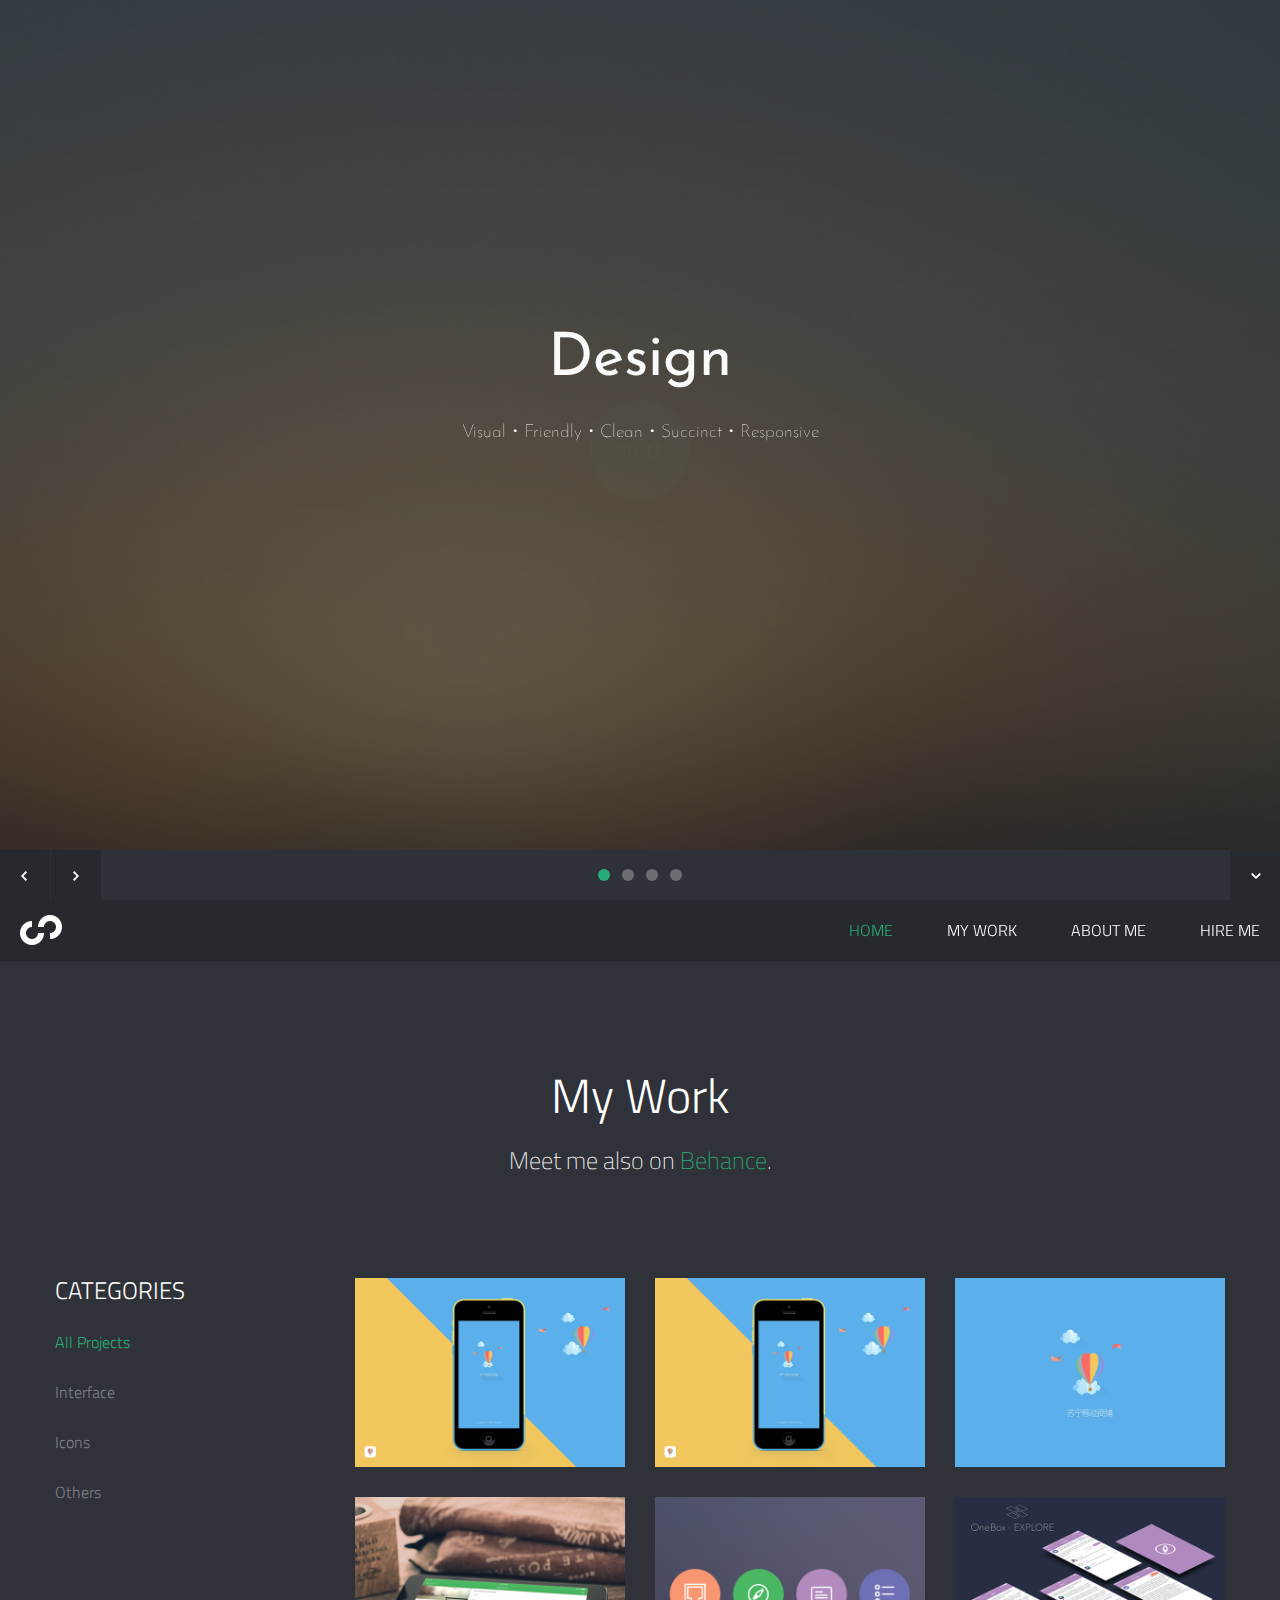
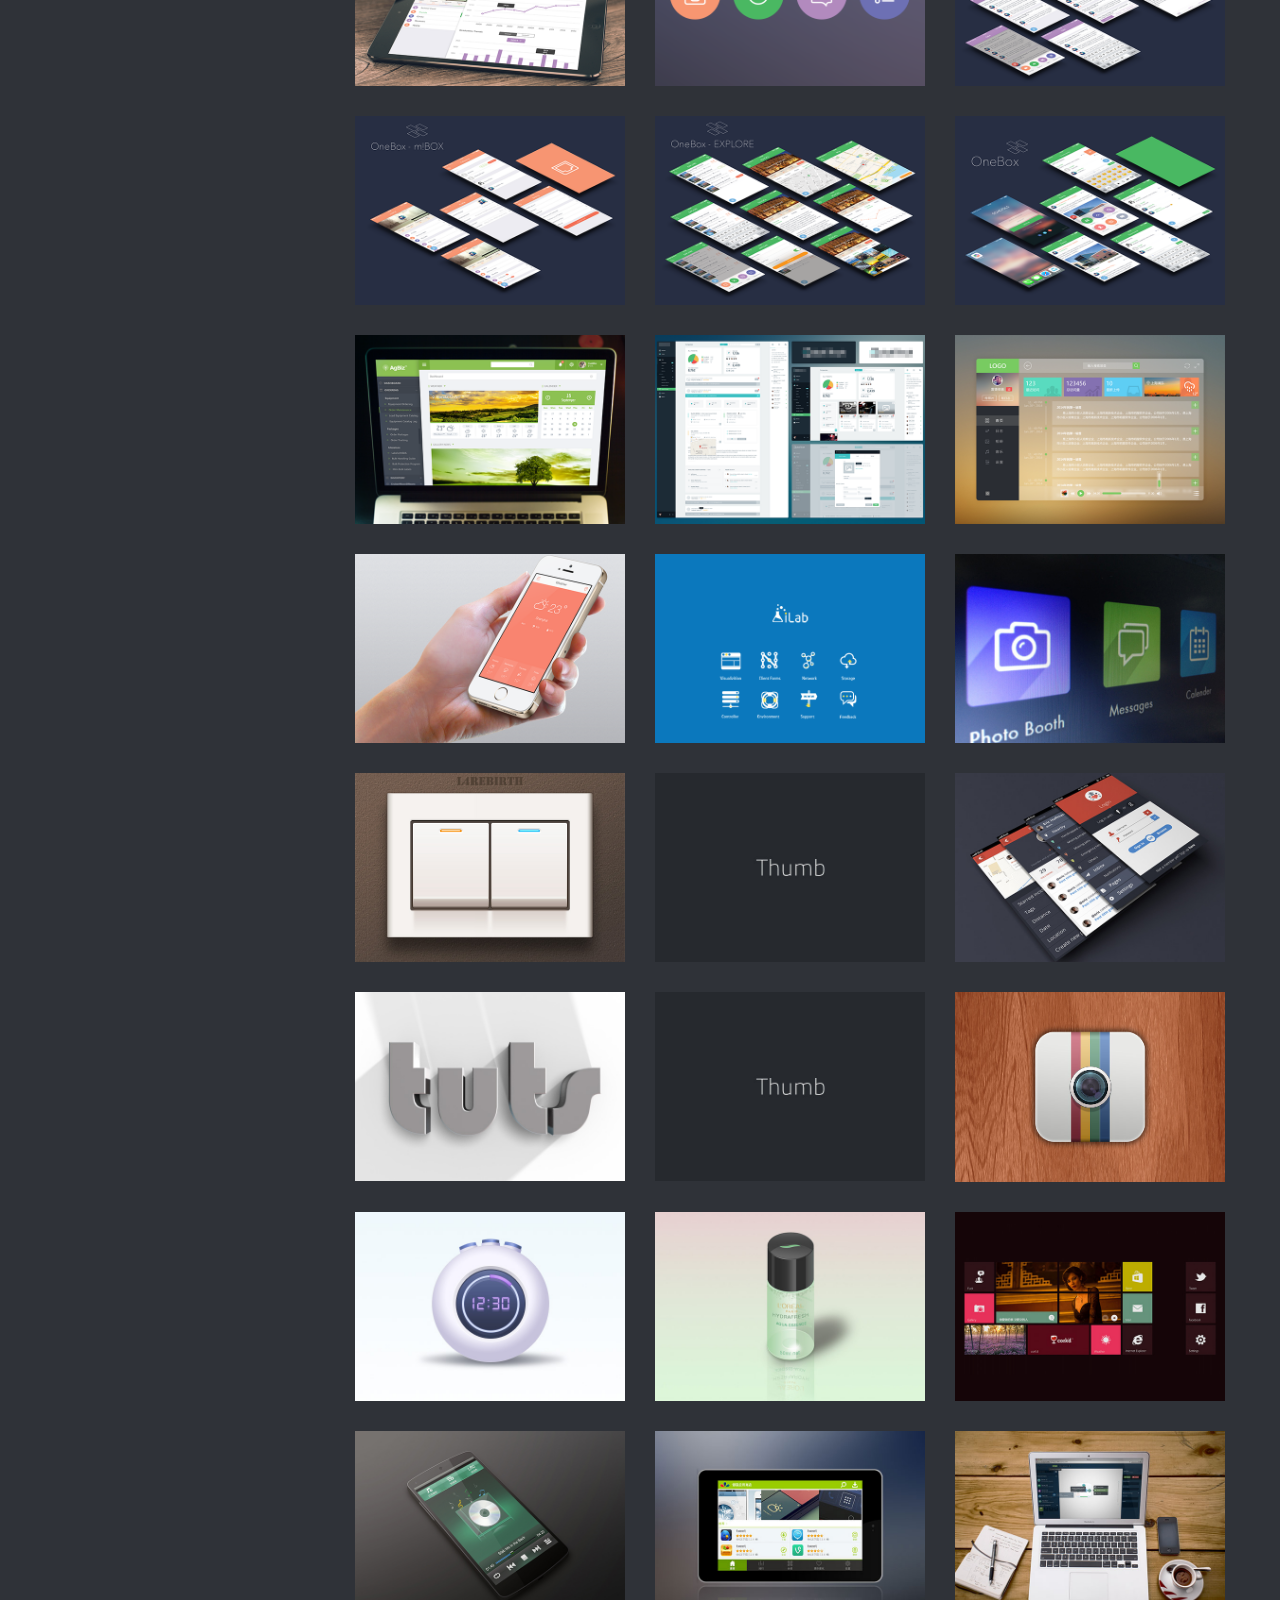
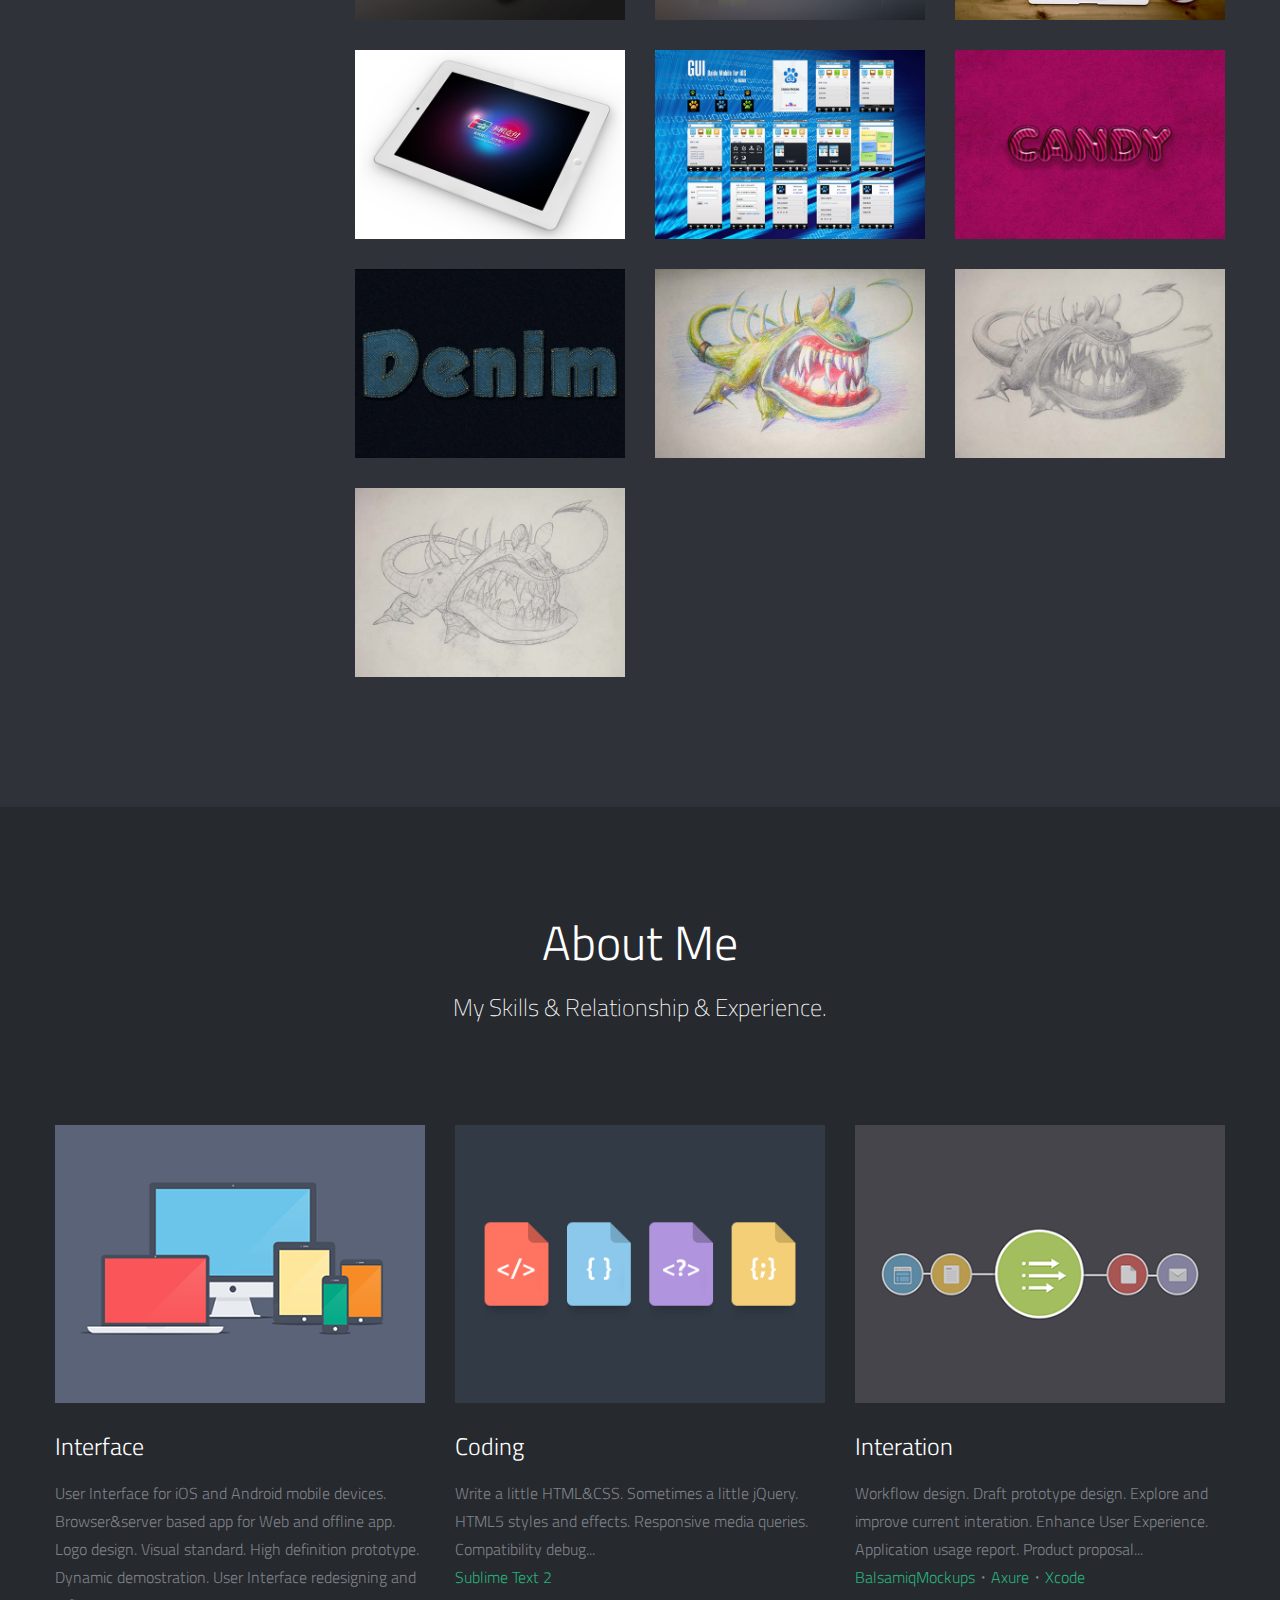
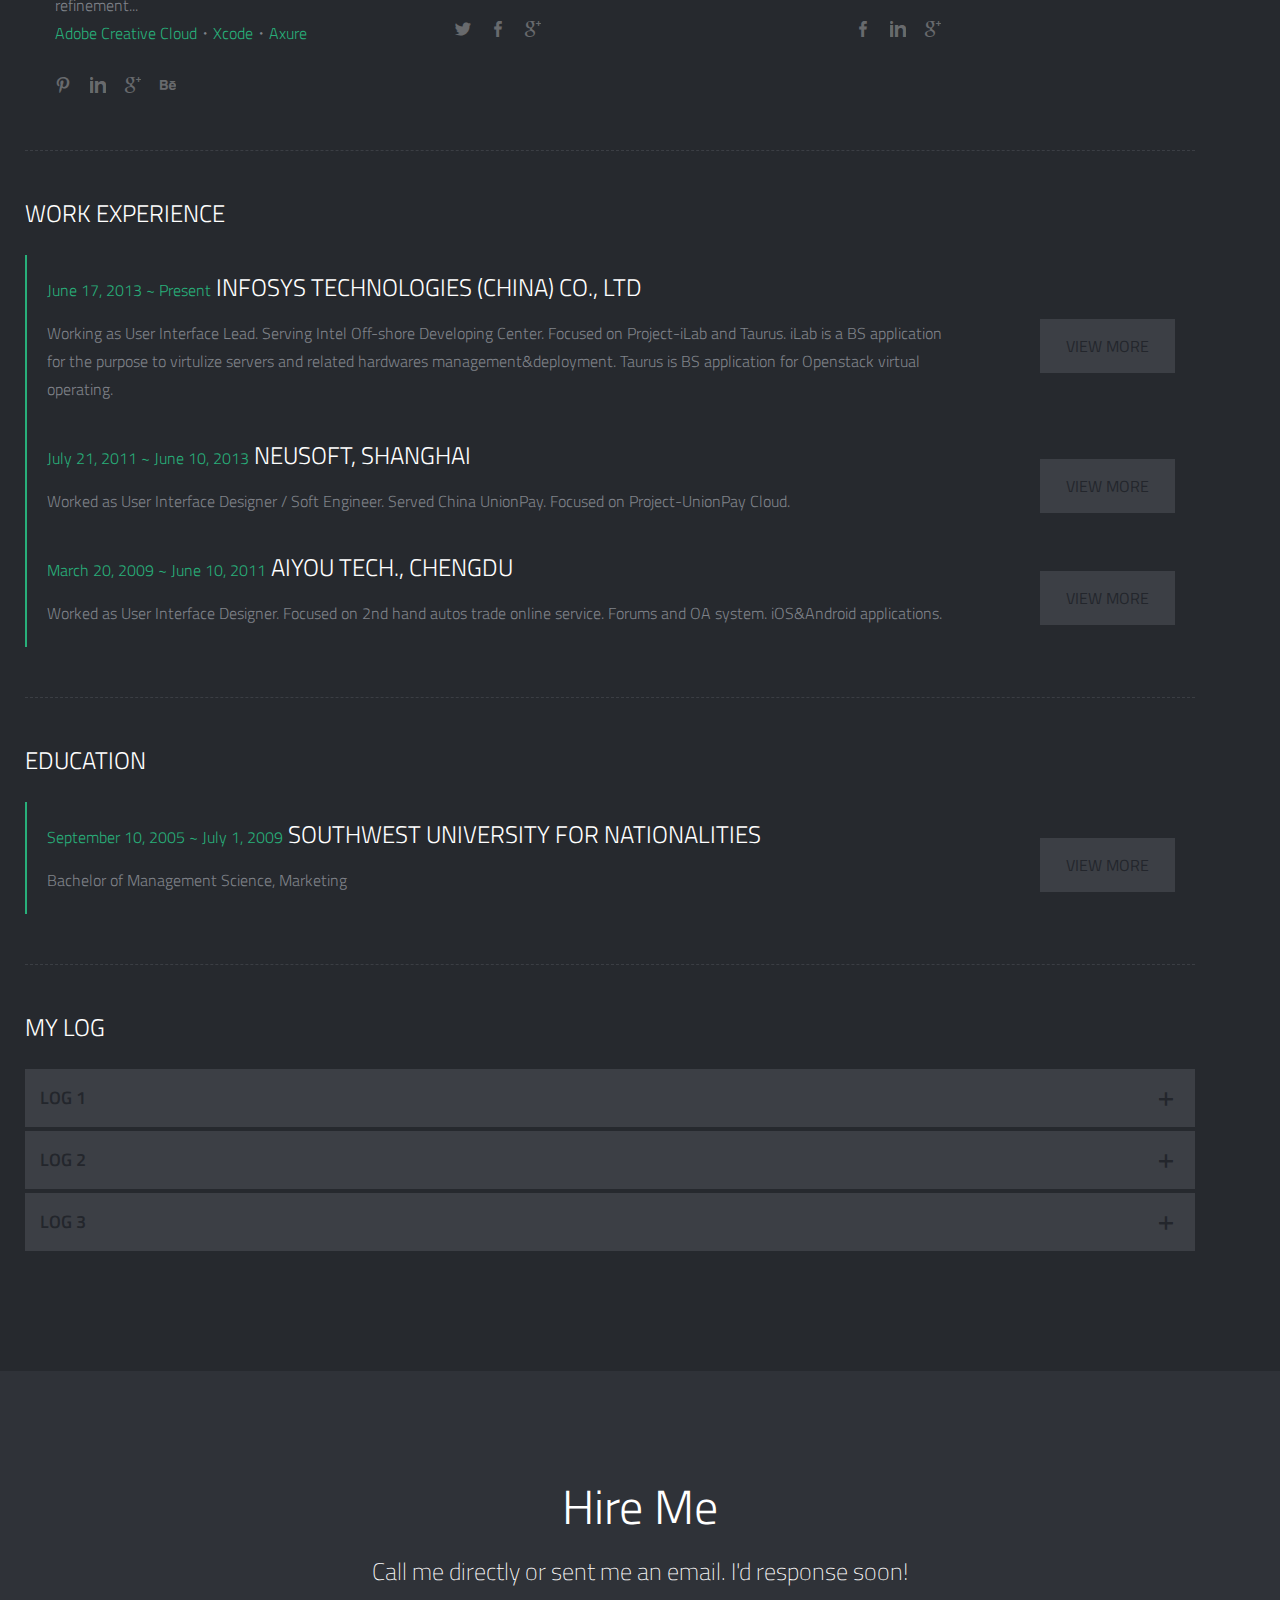
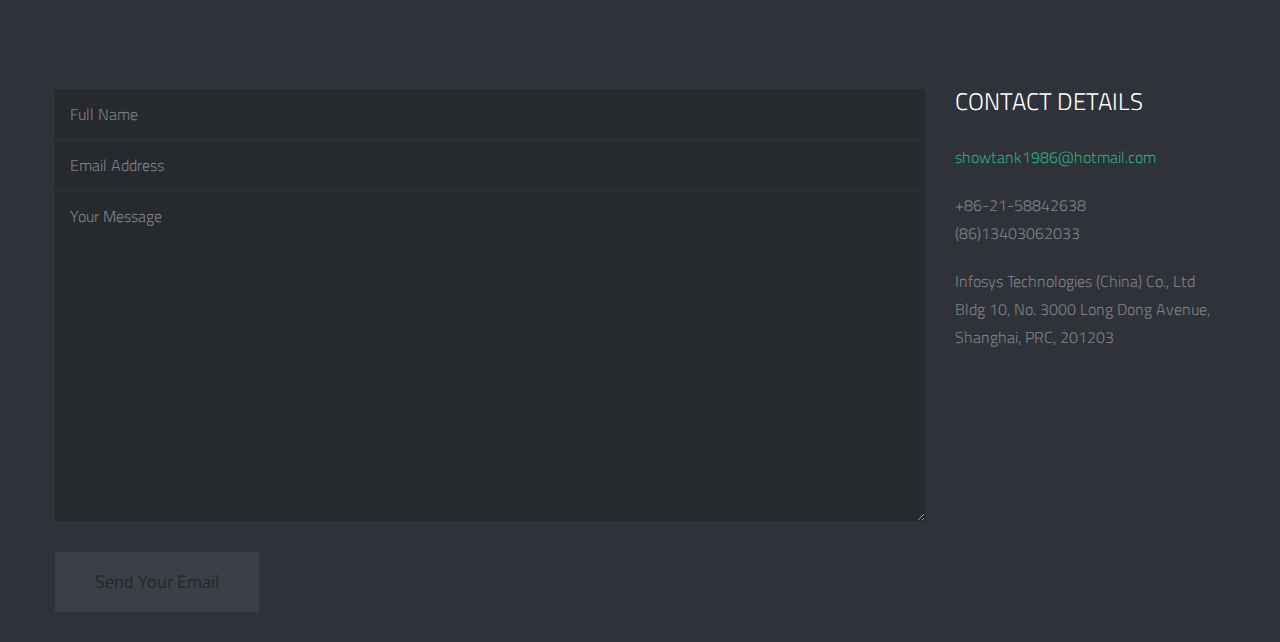
==== commit 14085bf4: "add a thumbnail group" ====
--- a/index.html
+++ b/index.html
@@ -169,6 +169,18 @@
             	<div class="row">
                 	<section id="projects">
                     	<ul id="thumbs">
+                            <!-- Item Project and Filter Name -->
+                            <li class="item-thumbs span3 design">
+                                <!-- Fancybox - Gallery Enabled - Title - Full Image -->
+                                <a class="hover-wrap fancybox" data-fancybox-group="gallery" title="苏宁移动商铺。" href="_include/img/work/full/interface-image-20-full.png">
+                                    <span class="overlay-img"></span>
+                                    <span class="overlay-img-thumb font-icon-plus"></span>
+                                </a>
+                                <!-- Thumb Image and Description -->
+                                <img src="_include/img/work/thumbs/interface-image-20.png" alt="苏宁移动商铺branding设计。">
+                            </li>
+                            <!-- End Item Project -->
+                            
                             <!-- Item Project and Filter Name -->
                             <li class="item-thumbs span3 design">
                                 <!-- Fancybox - Gallery Enabled - Title - Full Image -->
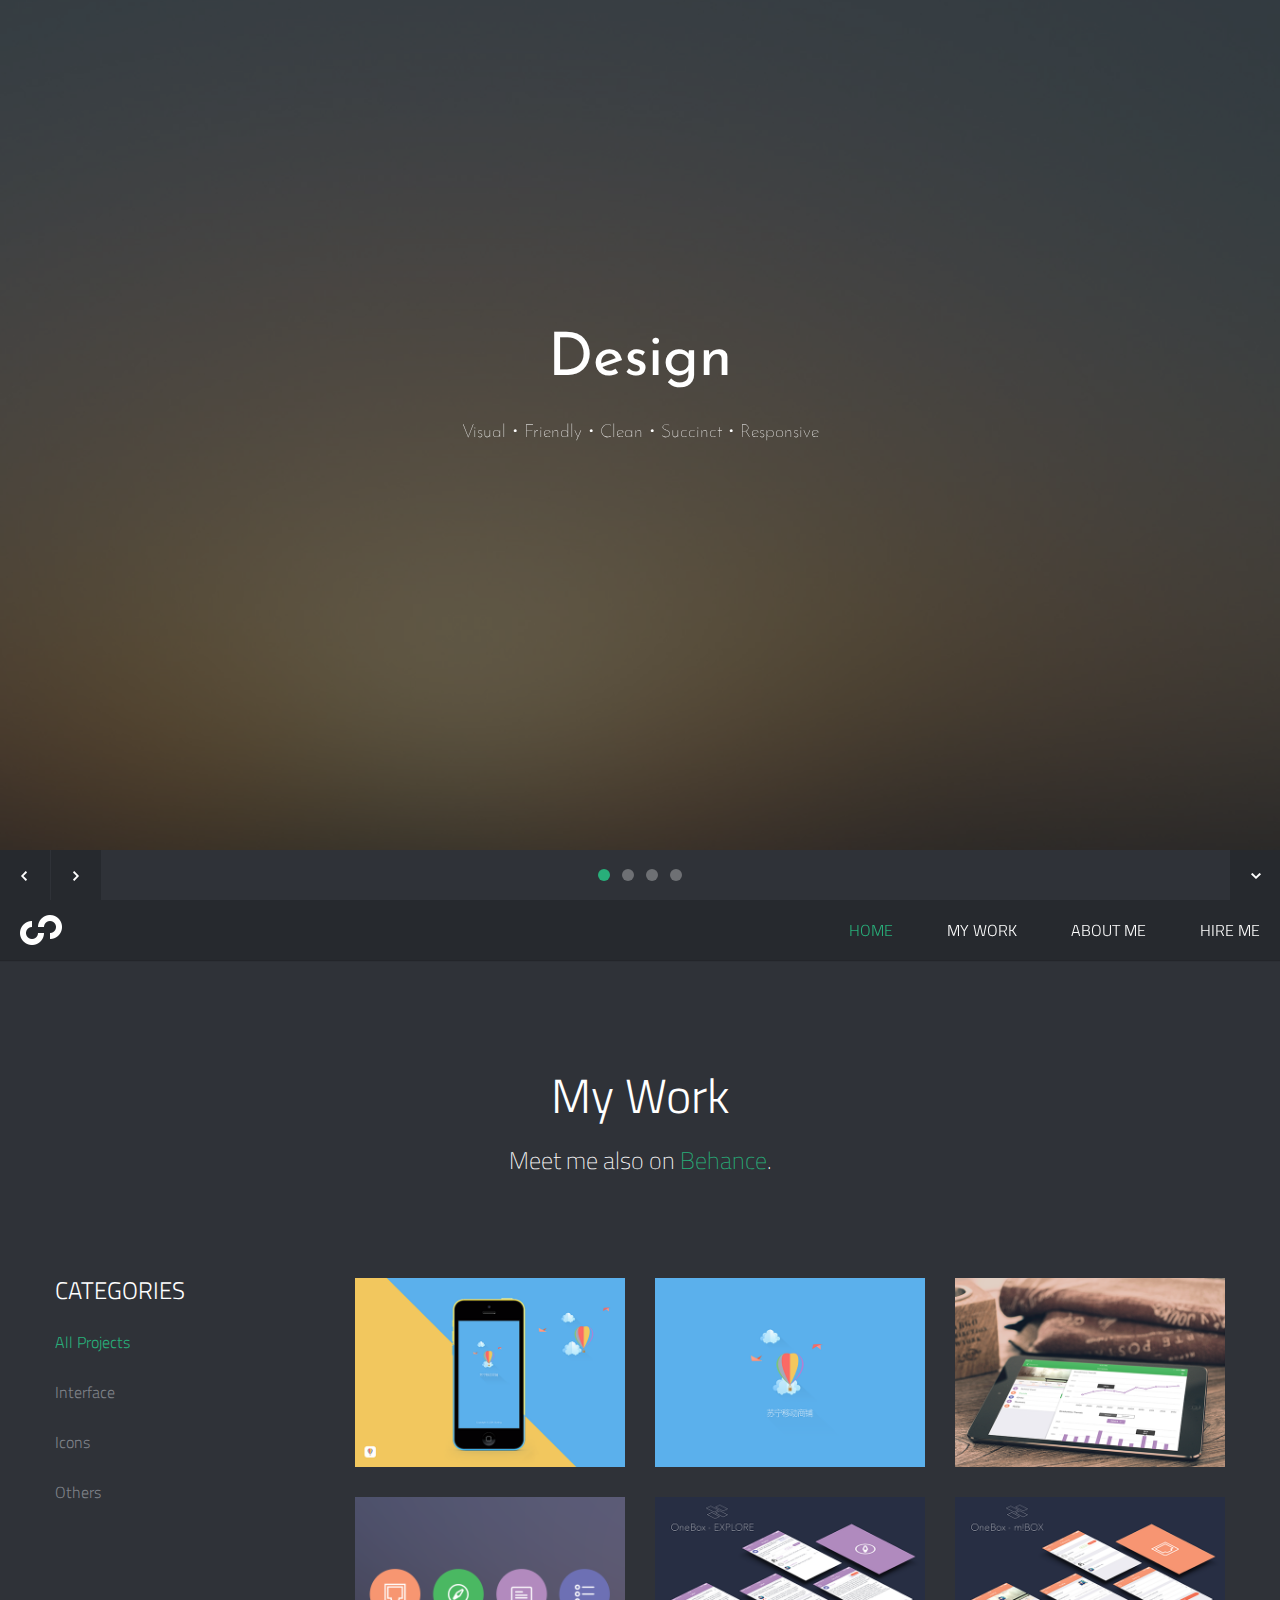
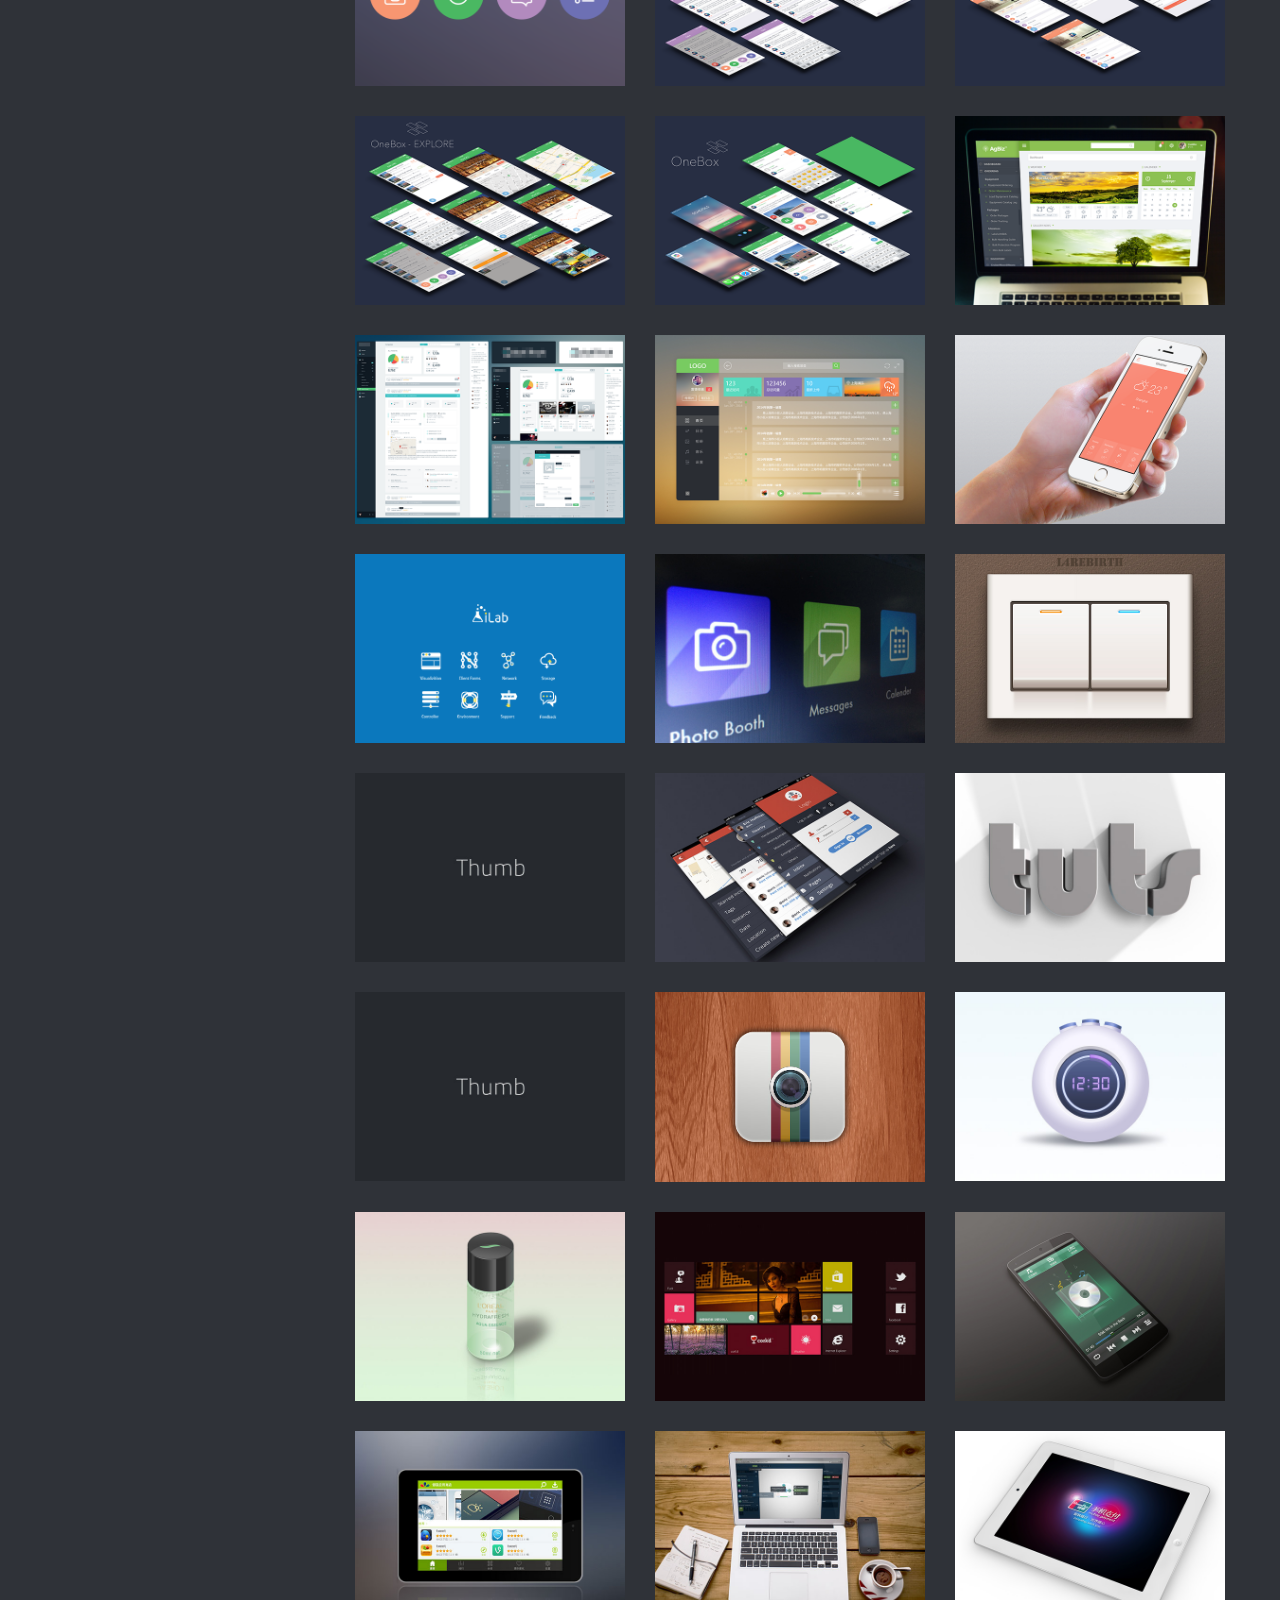
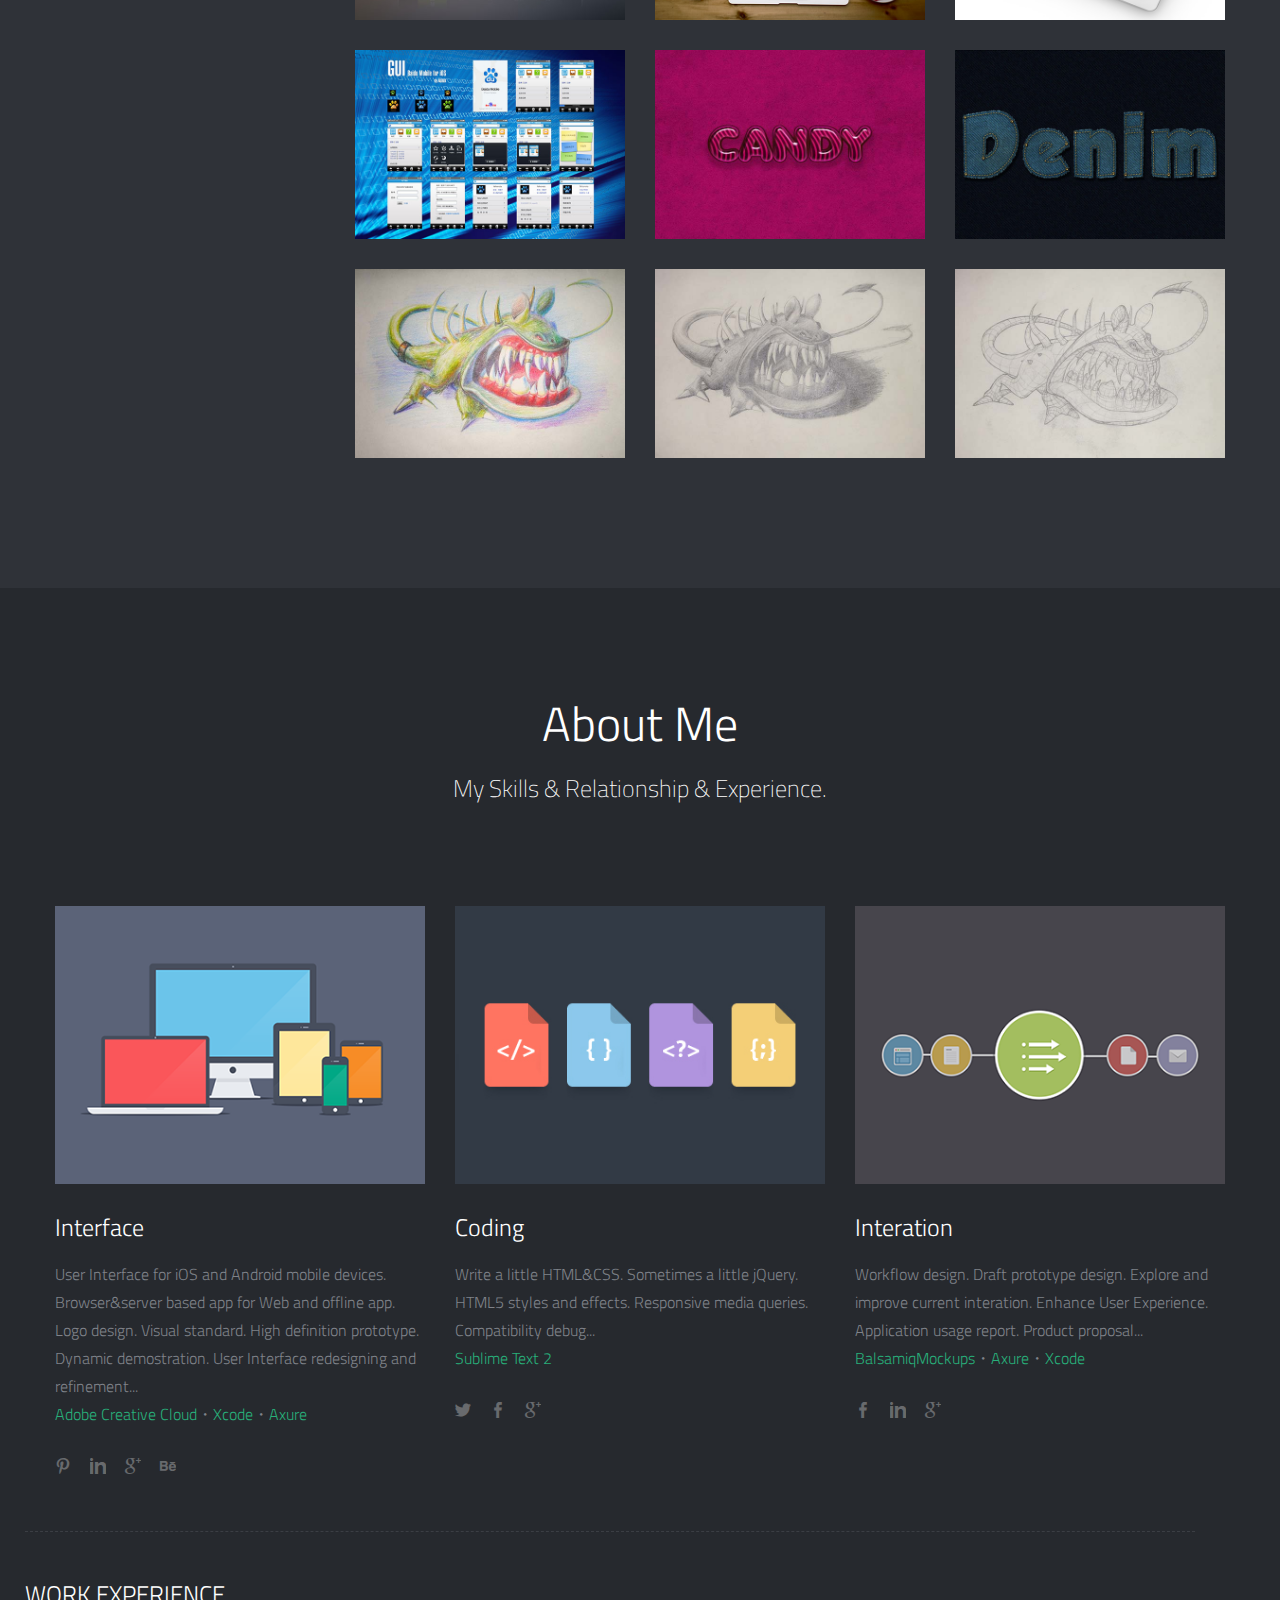
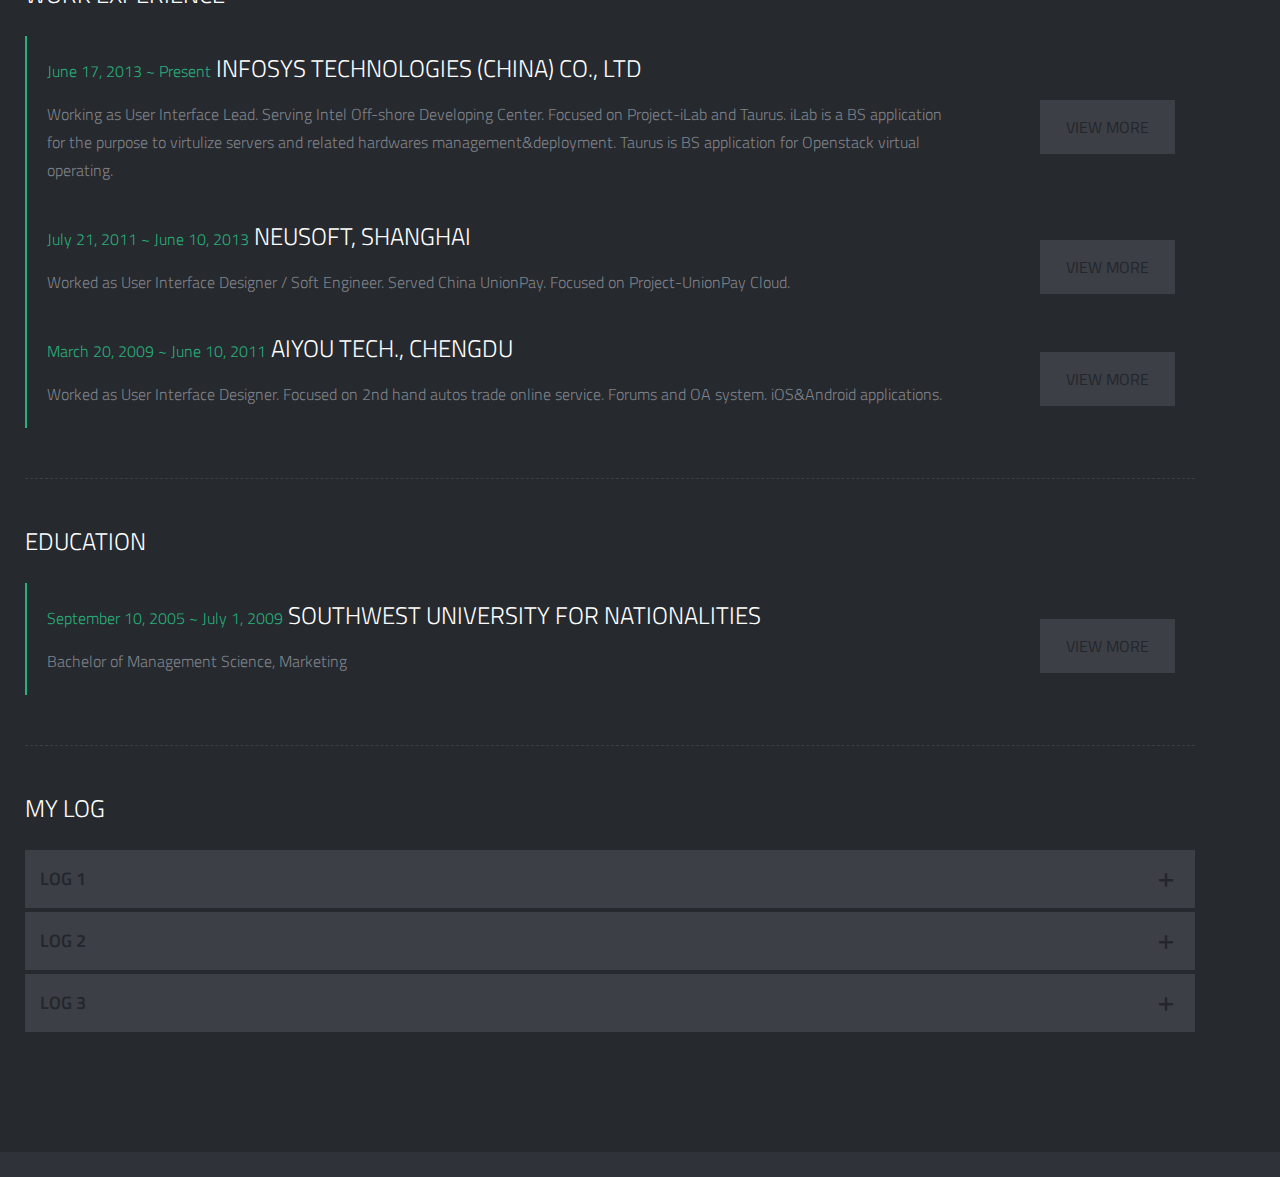
==== commit 0e3df58b: "remove a thumbnail group" ====
--- a/index.html
+++ b/index.html
@@ -169,18 +169,6 @@
             	<div class="row">
                 	<section id="projects">
                     	<ul id="thumbs">
-                            <!-- Item Project and Filter Name -->
-                            <li class="item-thumbs span3 design">
-                                <!-- Fancybox - Gallery Enabled - Title - Full Image -->
-                                <a class="hover-wrap fancybox" data-fancybox-group="gallery" title="苏宁移动商铺。" href="_include/img/work/full/interface-image-20-full.png">
-                                    <span class="overlay-img"></span>
-                                    <span class="overlay-img-thumb font-icon-plus"></span>
-                                </a>
-                                <!-- Thumb Image and Description -->
-                                <img src="_include/img/work/thumbs/interface-image-20.png" alt="苏宁移动商铺branding设计。">
-                            </li>
-                            <!-- End Item Project -->
-                            
                             <!-- Item Project and Filter Name -->
                             <li class="item-thumbs span3 design">
                                 <!-- Fancybox - Gallery Enabled - Title - Full Image -->
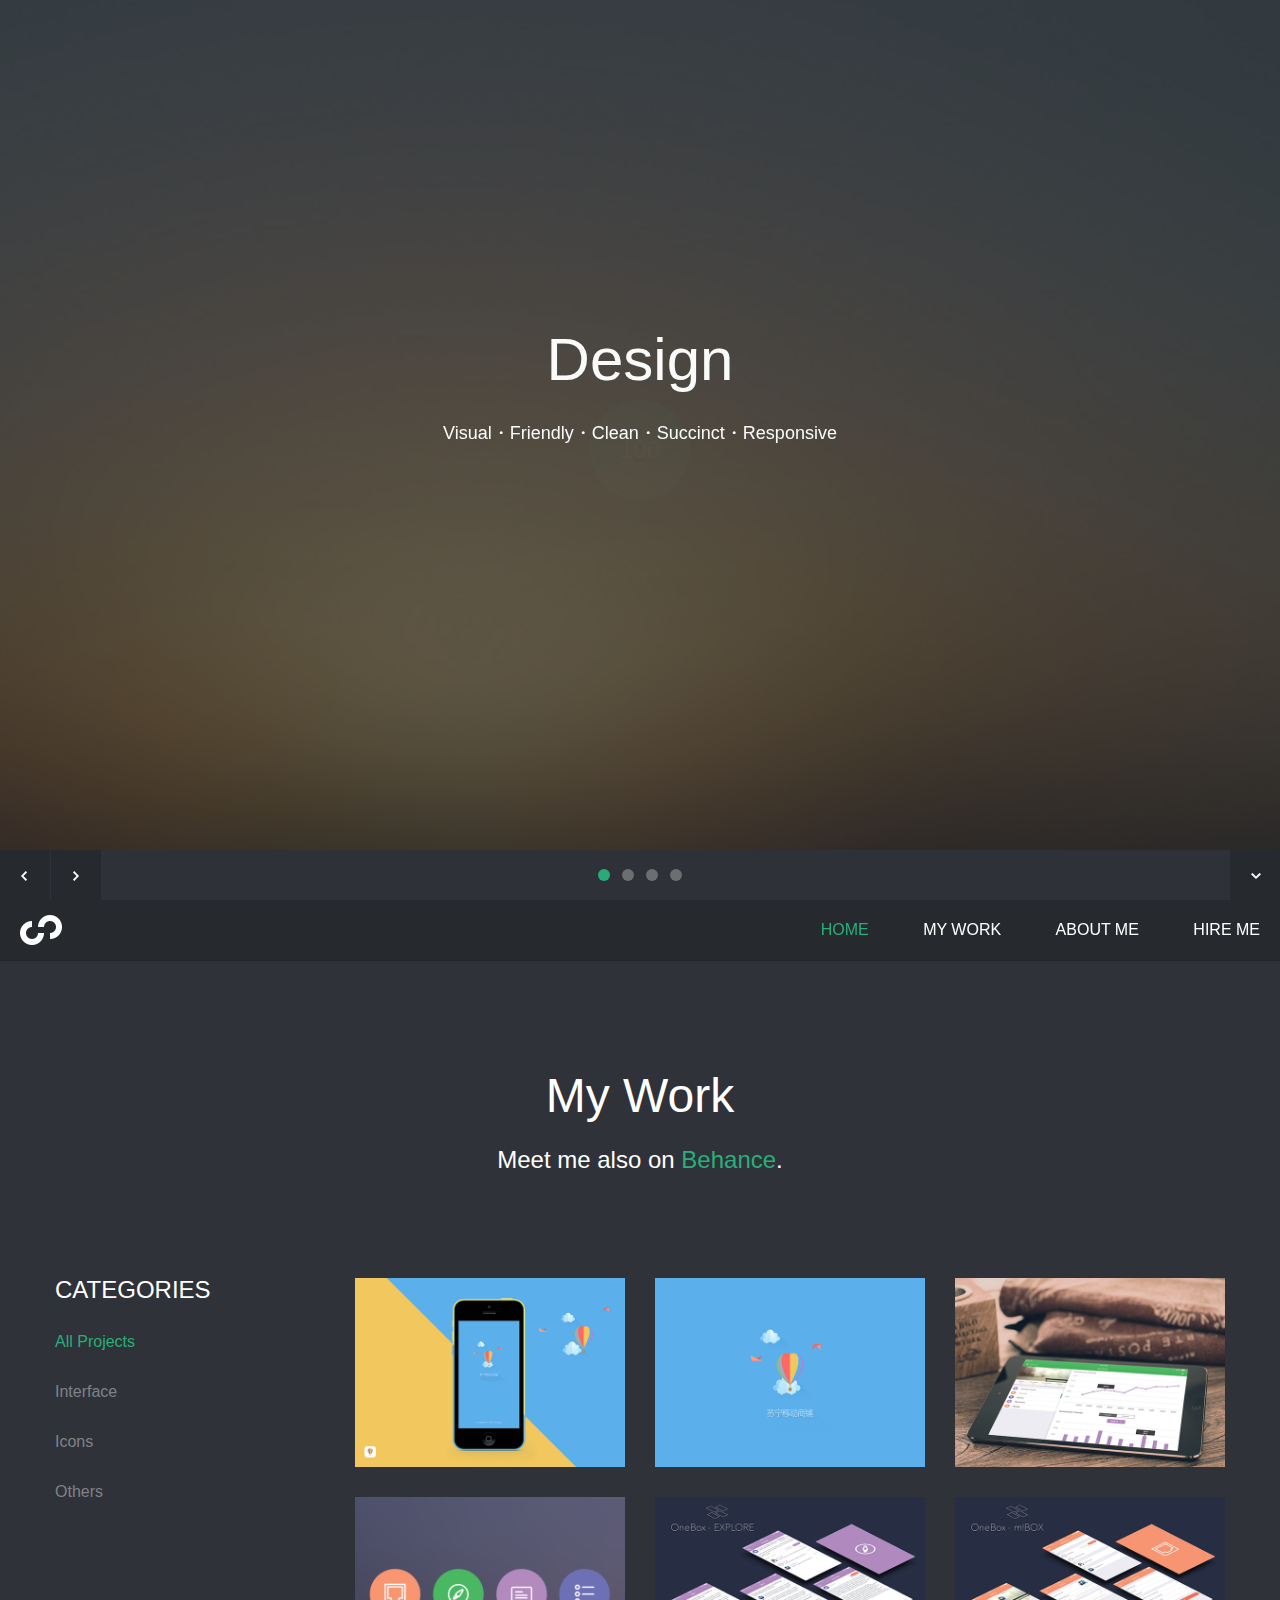
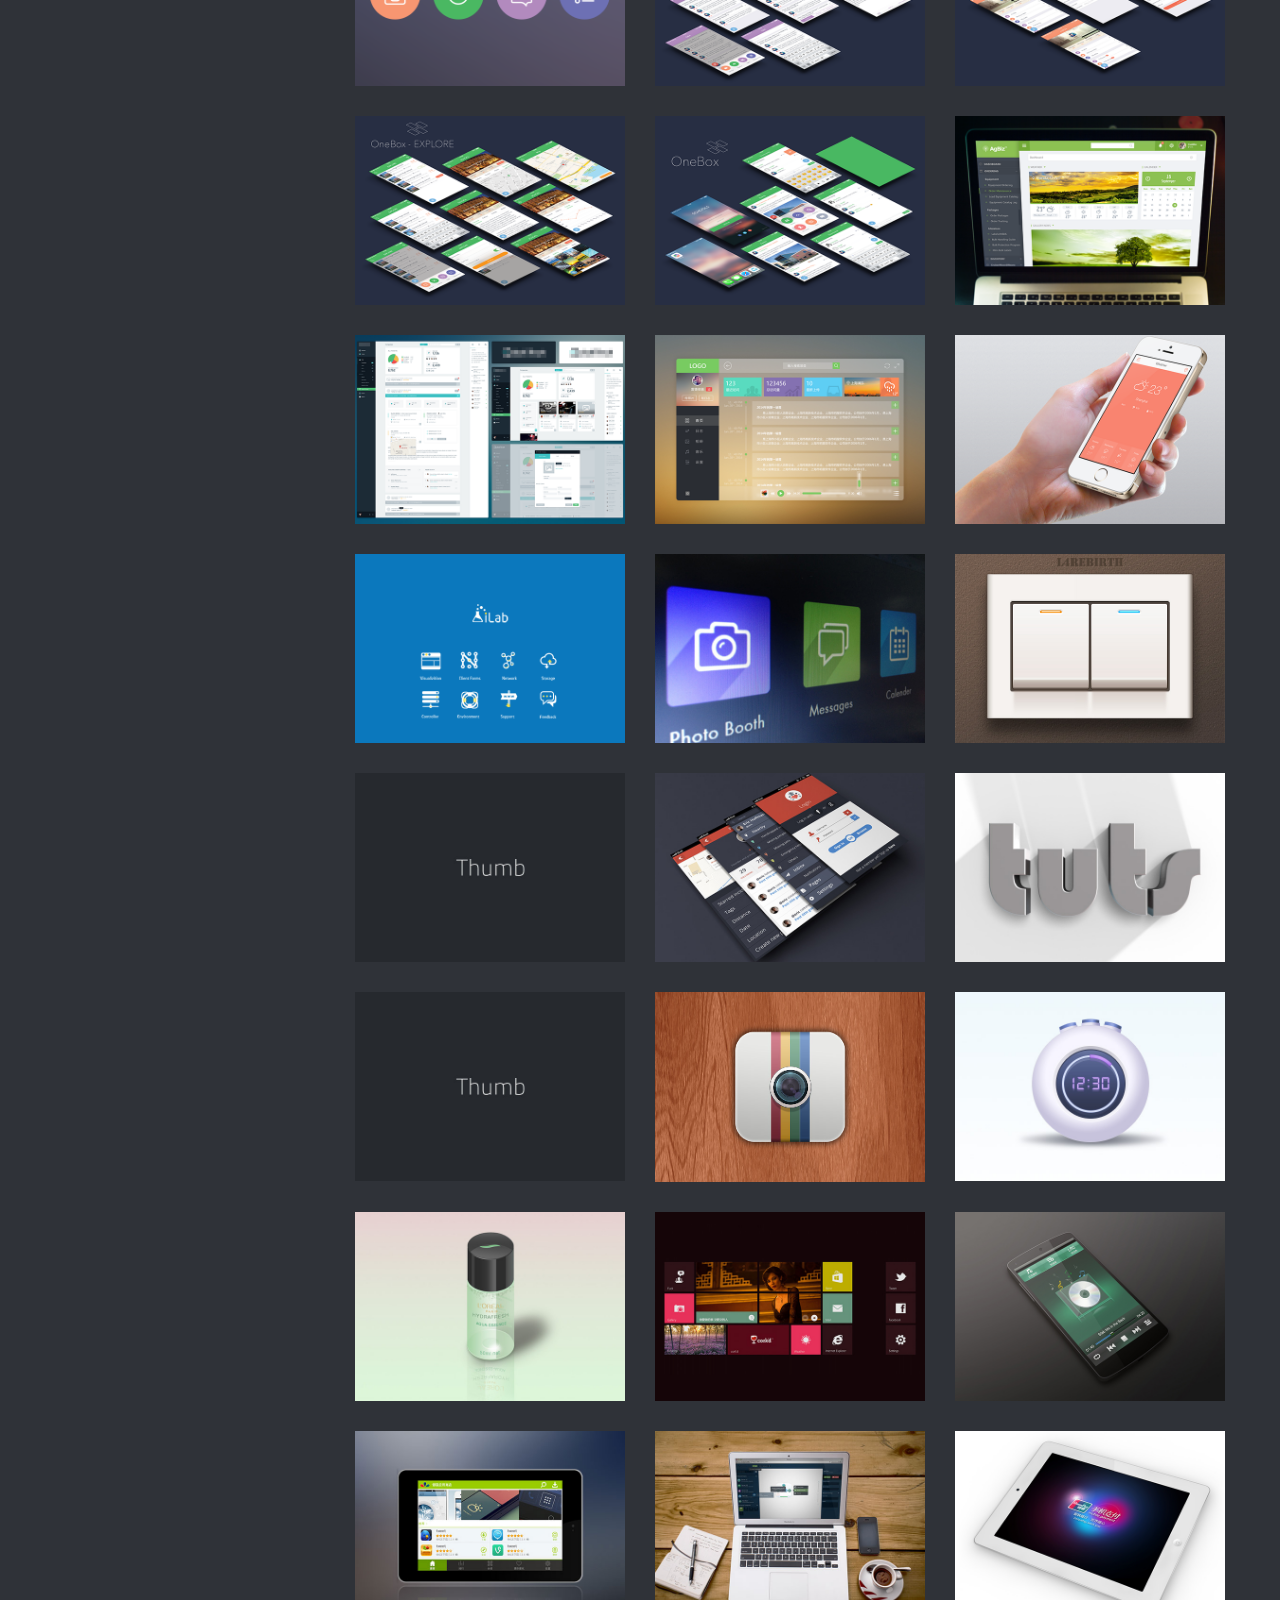
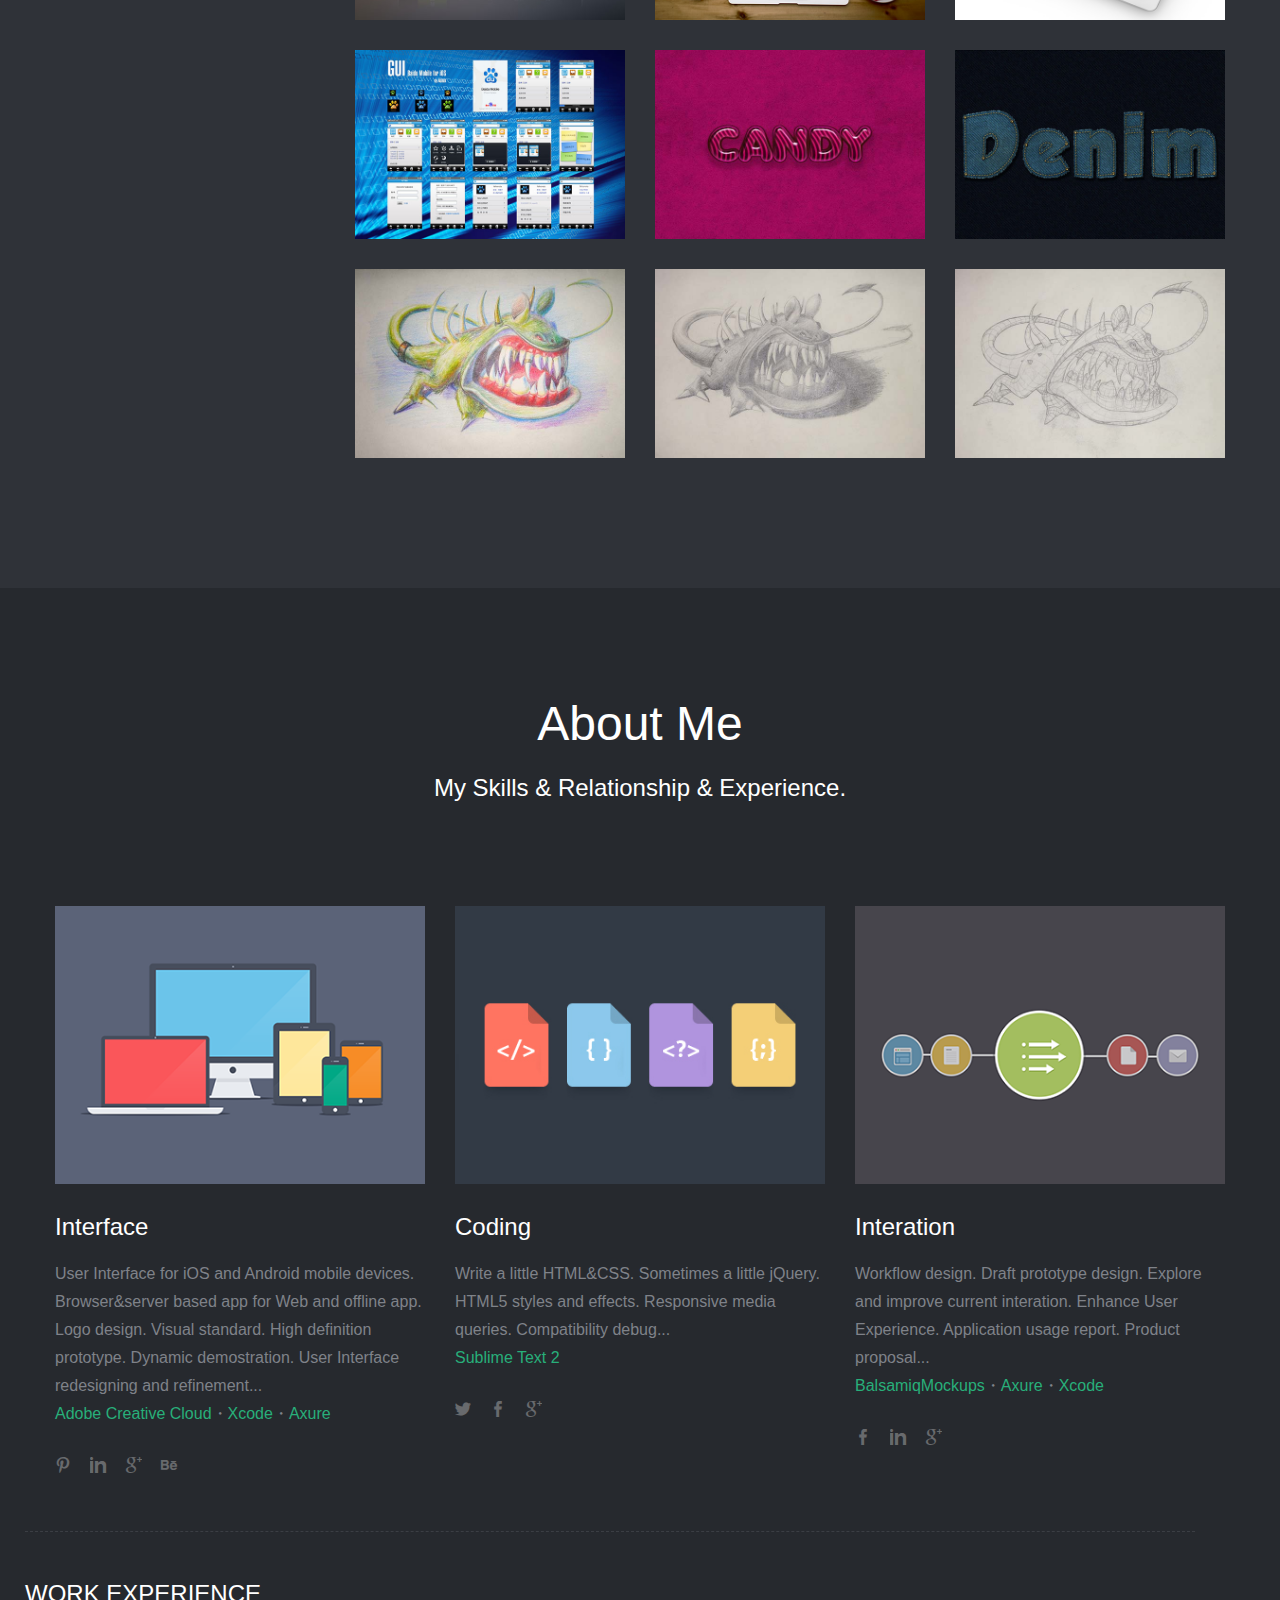
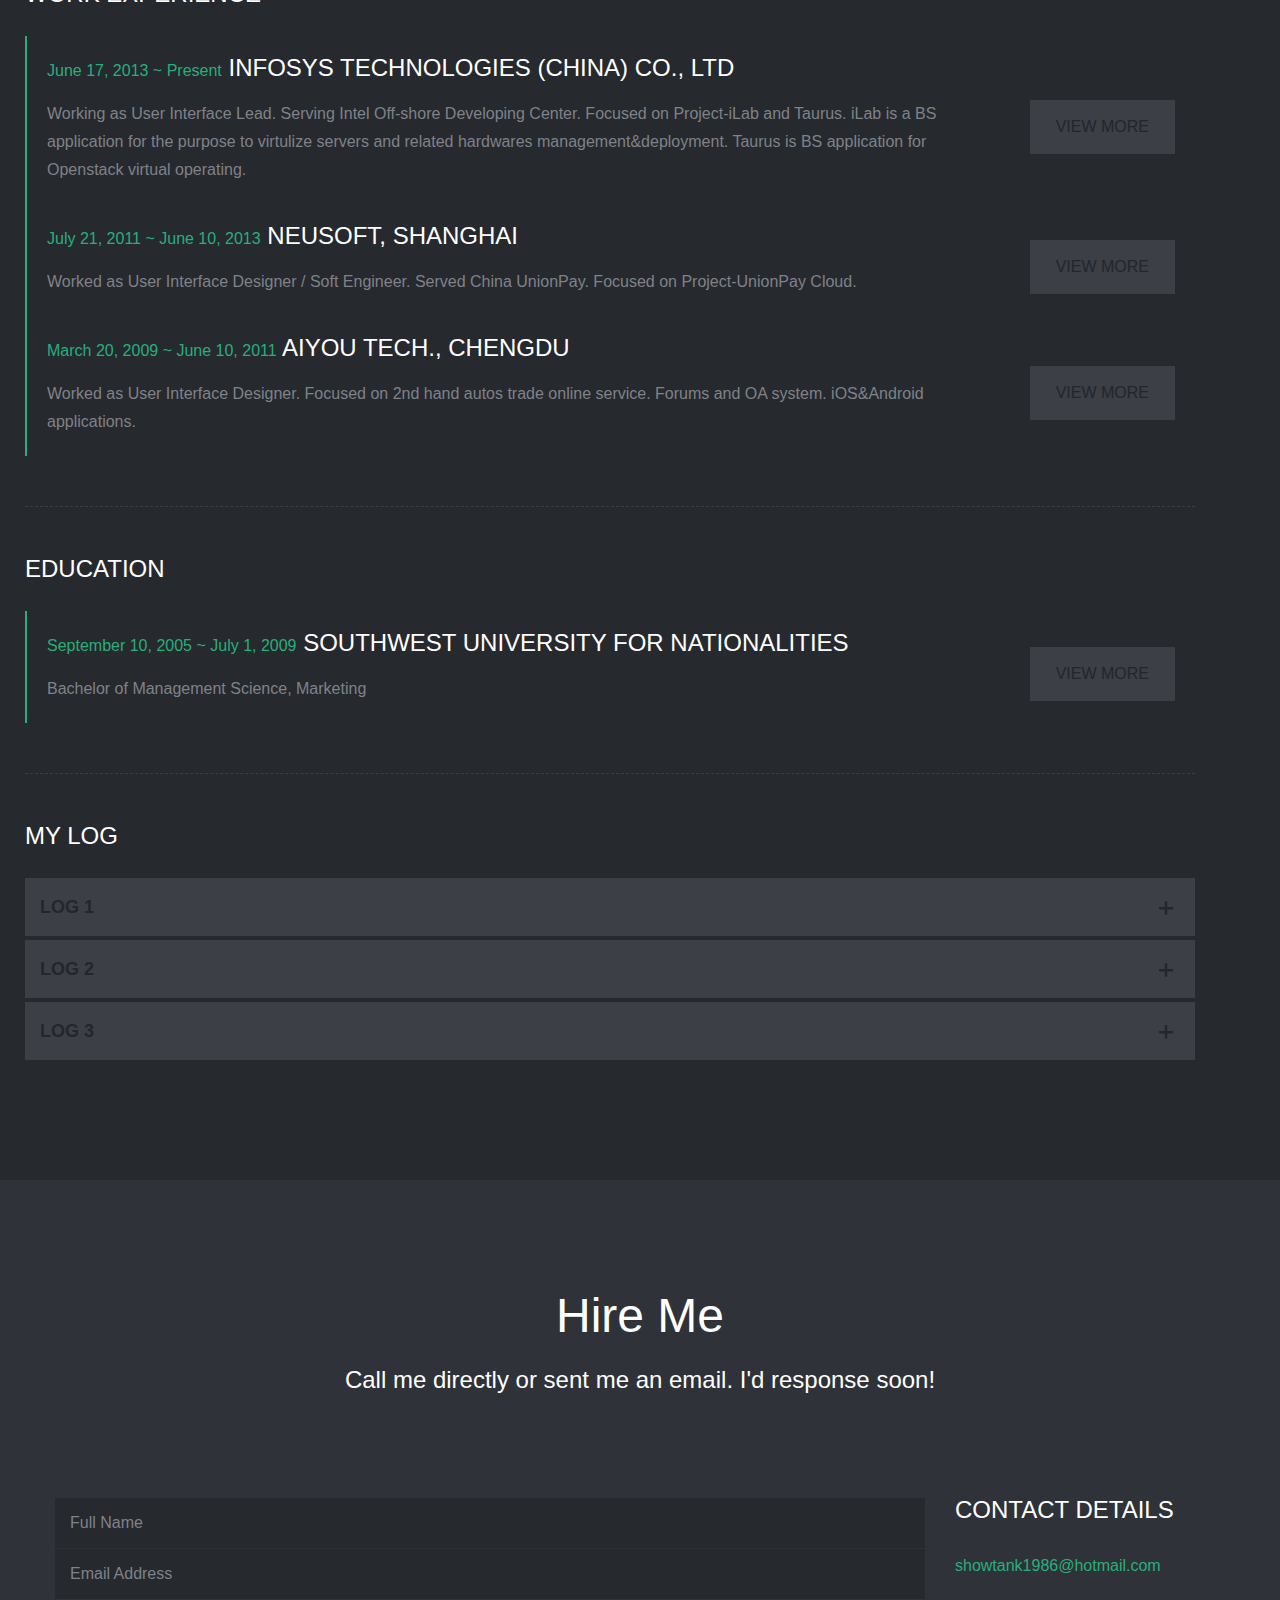
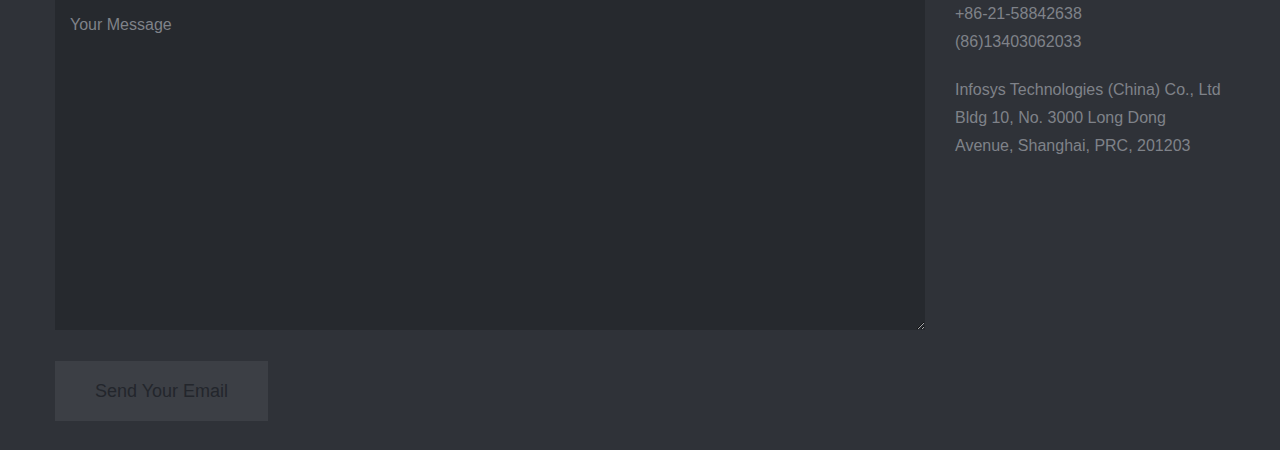
==== commit d026f664: "Remove Google Fonts" ====
--- a/index.html
+++ b/index.html
@@ -49,8 +49,8 @@
 <link href="_include/css/supersized.shutter.css" rel="stylesheet">
 
 <!-- Google Font -->
-<link href='http://fonts.googleapis.com/css?family=Titillium+Web:400,200,200italic,300,300italic,400italic,600,600italic,700,700italic,900' rel='stylesheet' type='text/css'>
-<link href='http://fonts.googleapis.com/css?family=Josefin+Sans:100,300,400,600,700' rel='stylesheet' type='text/css'>
+<!-- <link href='http://fonts.googleapis.com/css?family=Titillium+Web:400,200,200italic,300,300italic,400italic,600,600italic,700,700italic,900' rel='stylesheet' type='text/css'>
+<link href='http://fonts.googleapis.com/css?family=Josefin+Sans:100,300,400,600,700' rel='stylesheet' type='text/css'> -->
 
 
 
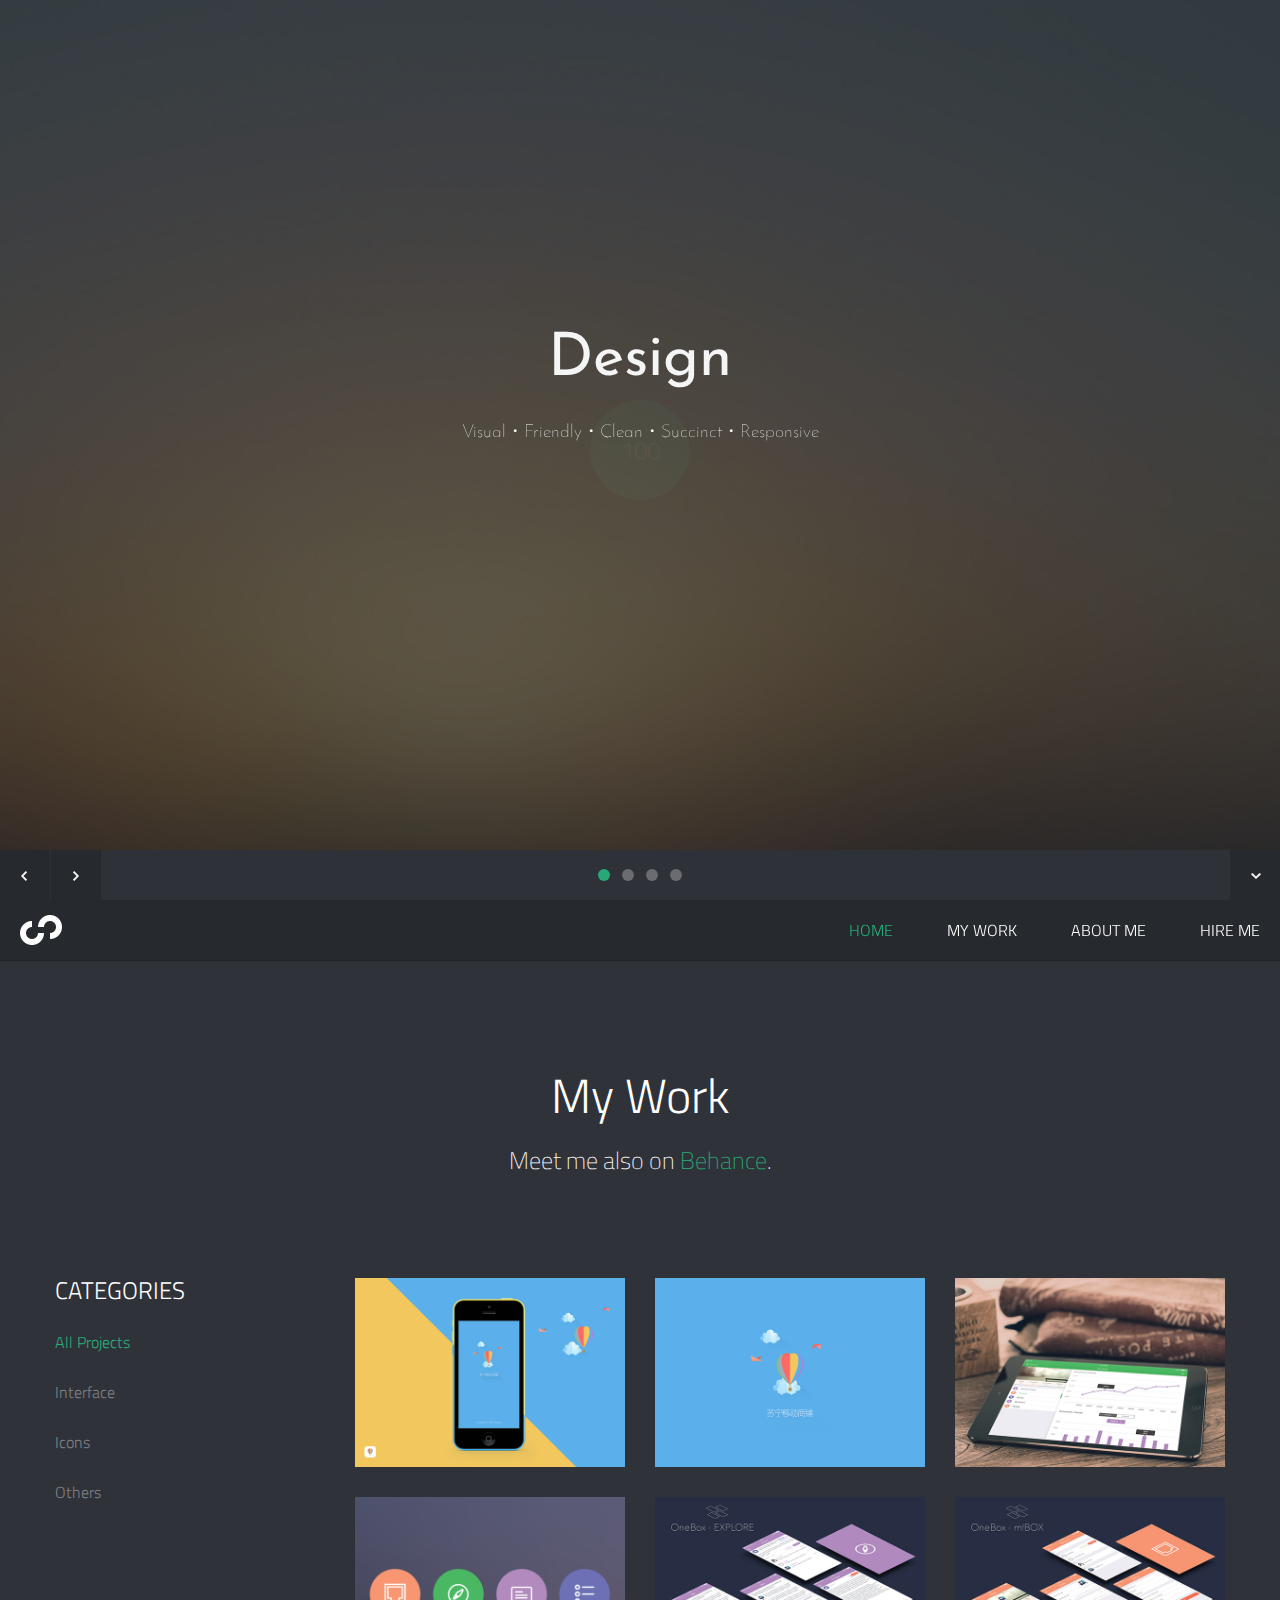
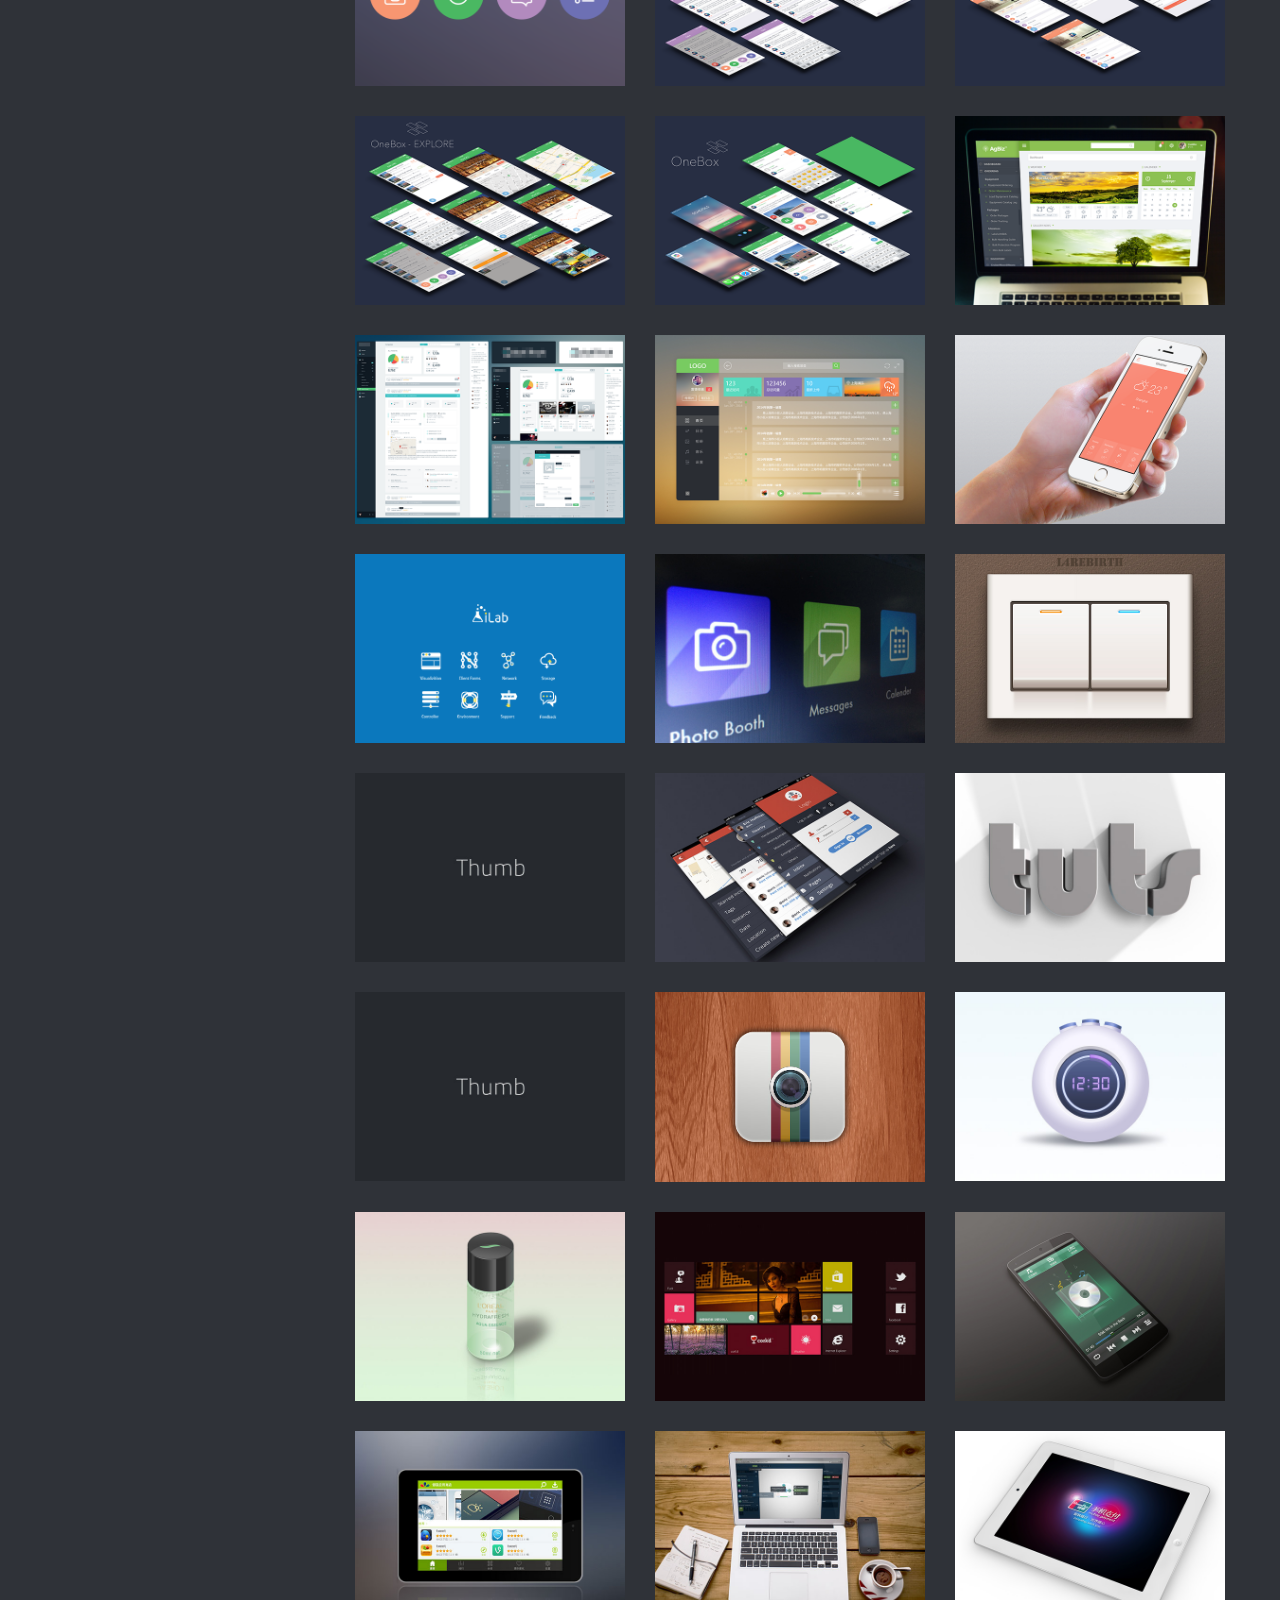
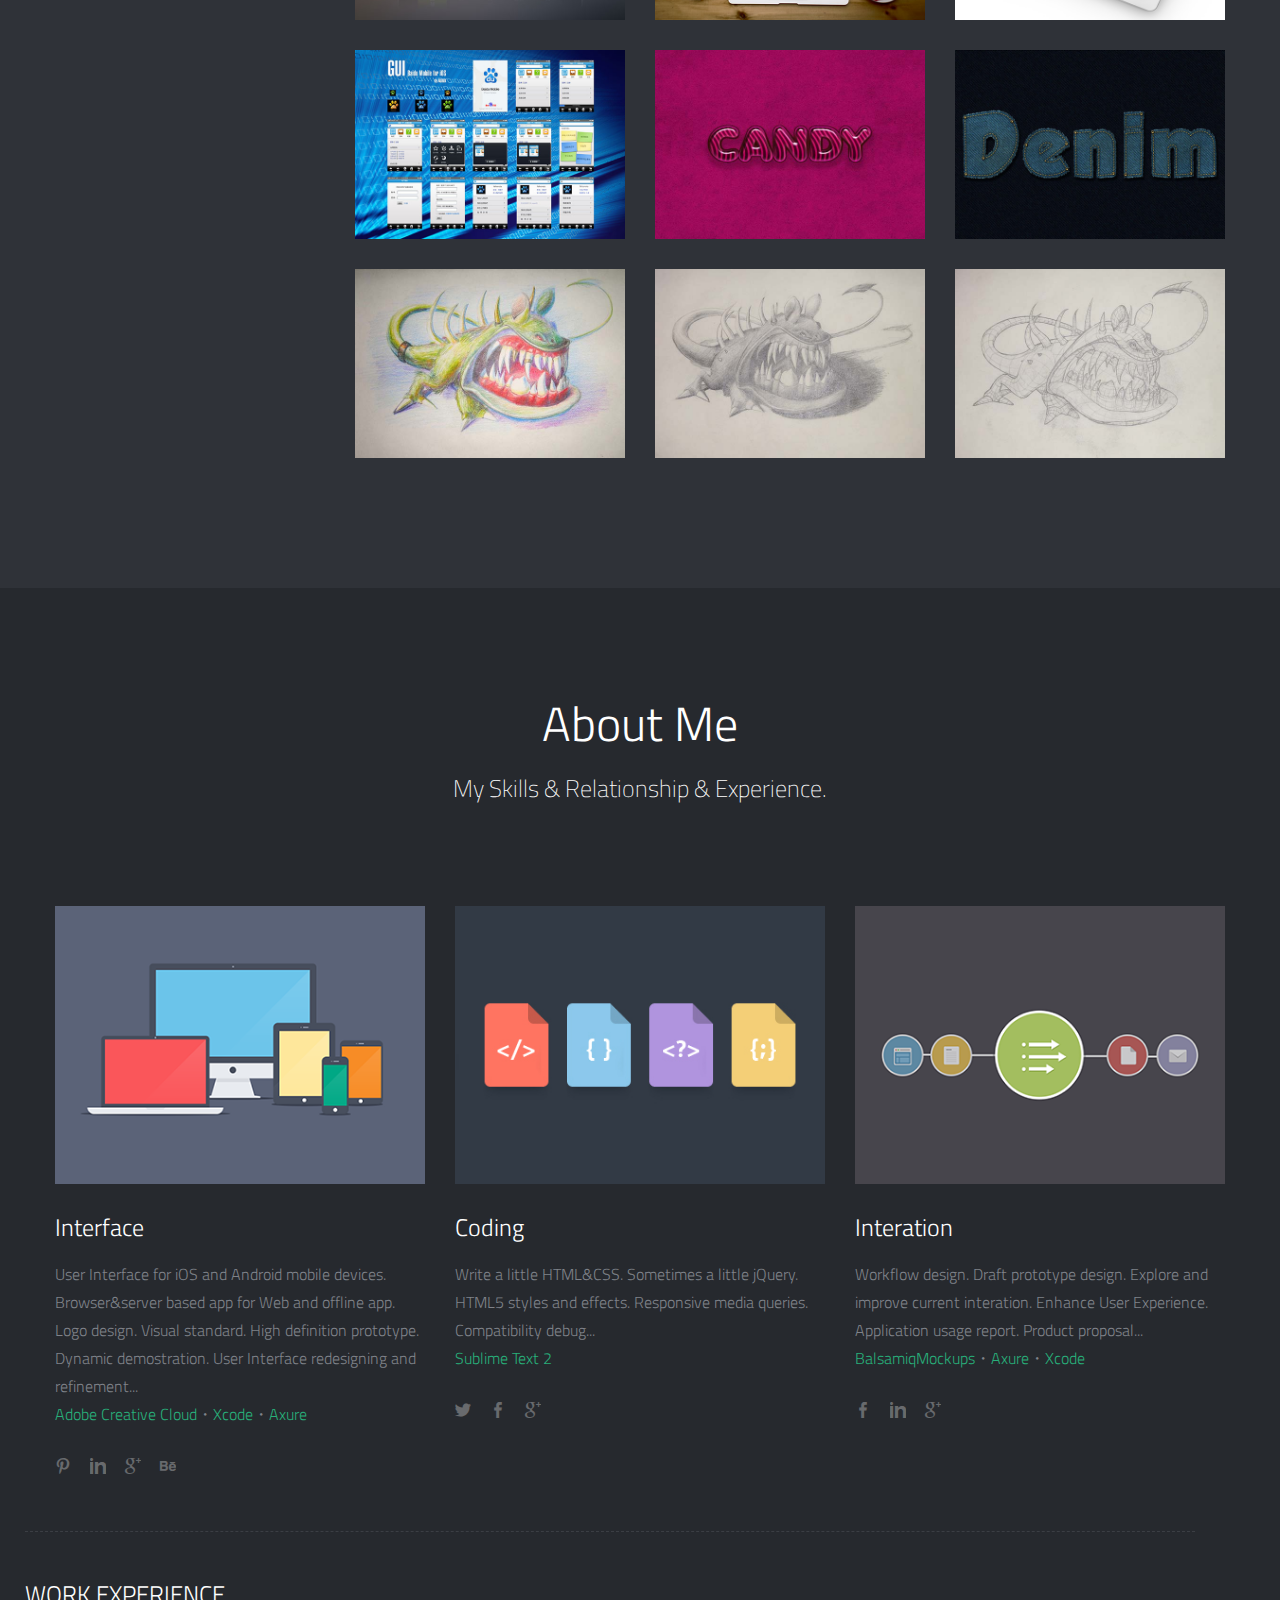
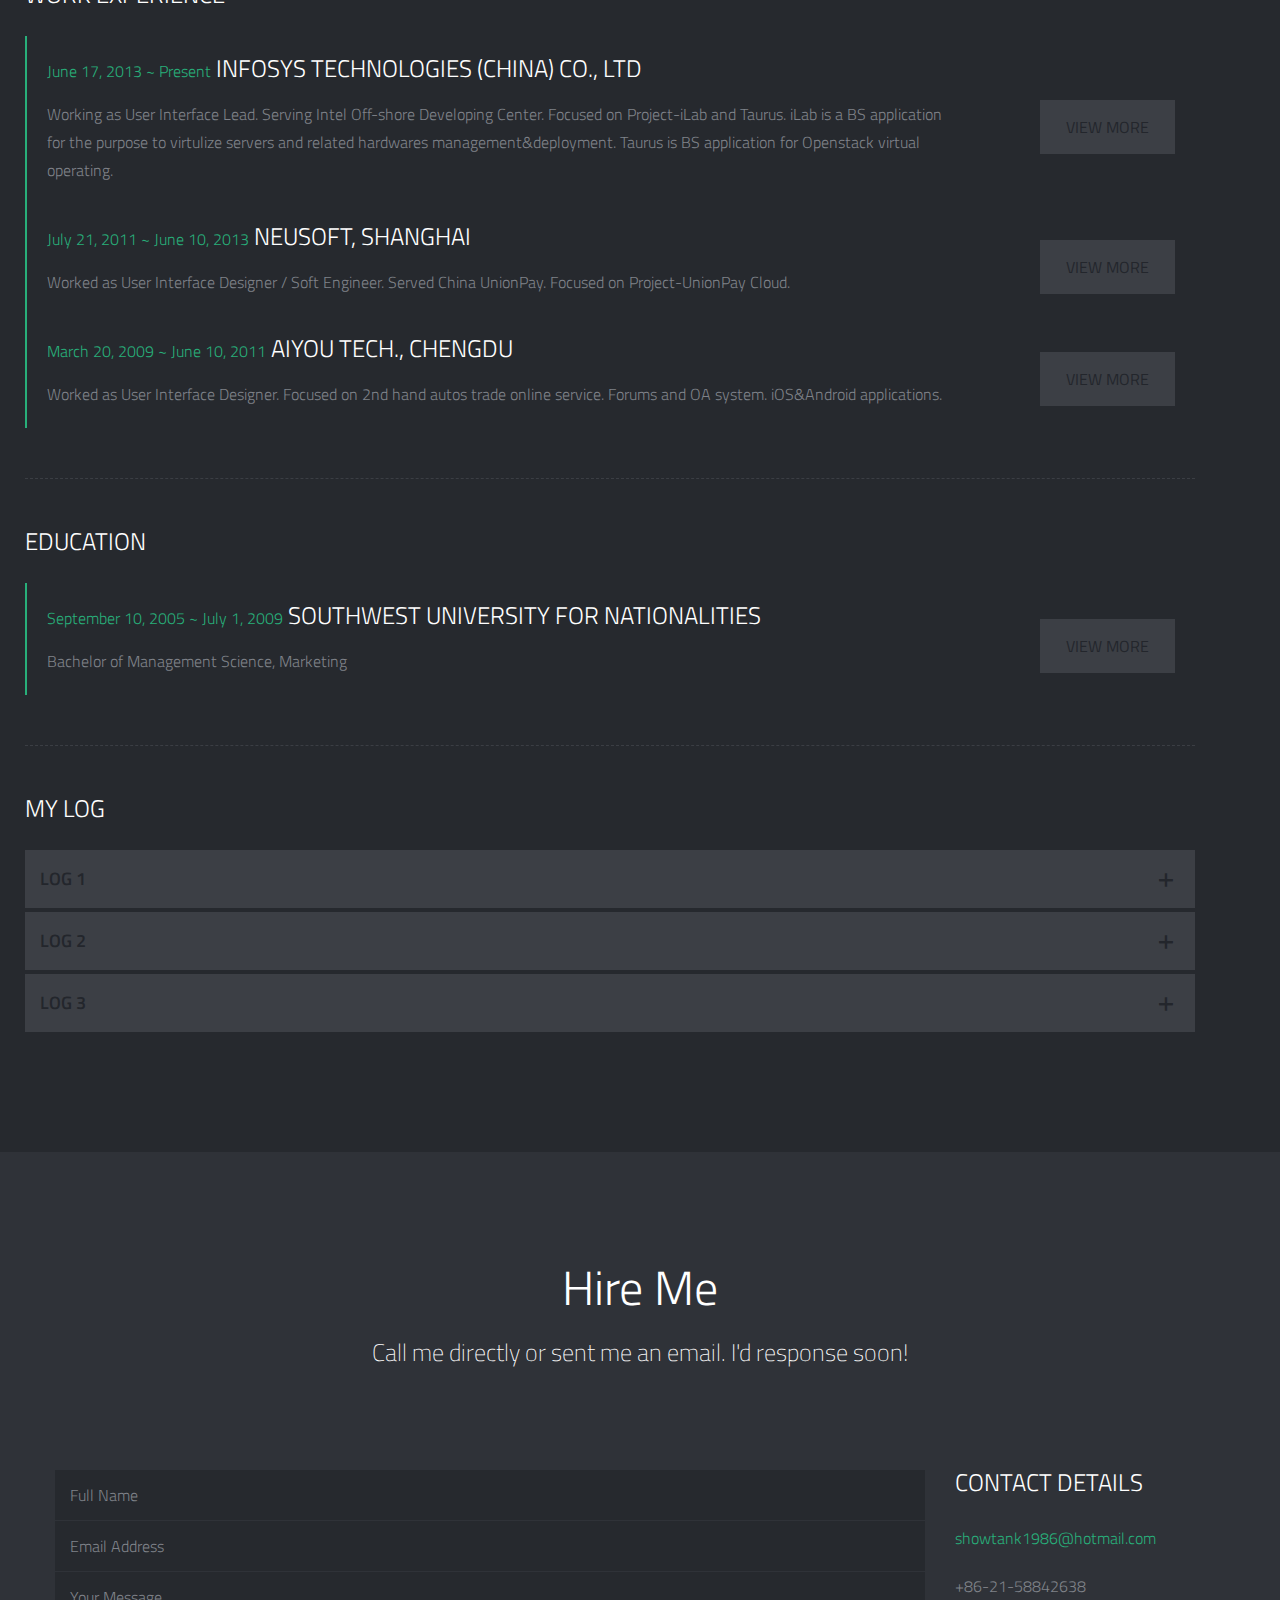
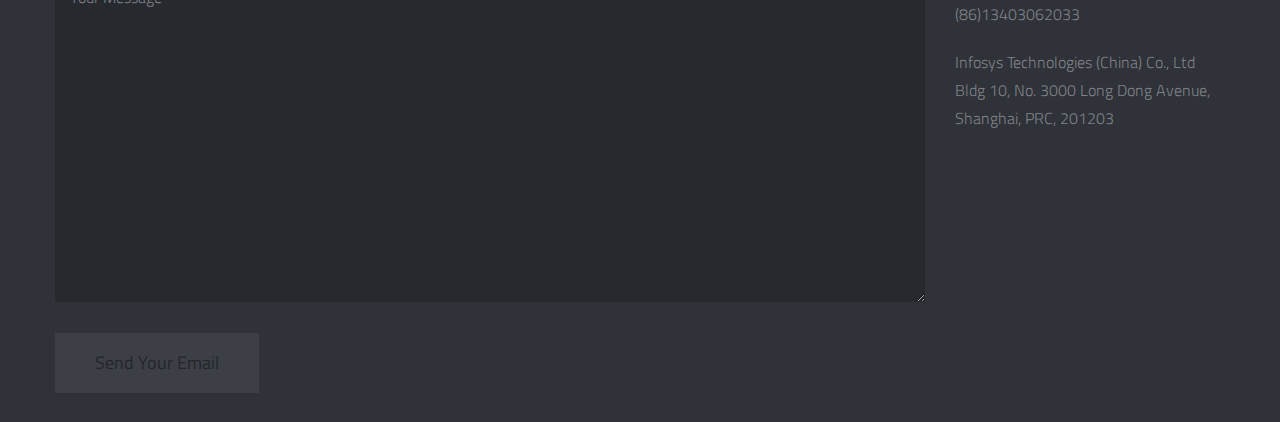
==== commit 89379b09: "roll back" ====
--- a/index.html
+++ b/index.html
@@ -49,8 +49,8 @@
 <link href="_include/css/supersized.shutter.css" rel="stylesheet">
 
 <!-- Google Font -->
-<!-- <link href='http://fonts.googleapis.com/css?family=Titillium+Web:400,200,200italic,300,300italic,400italic,600,600italic,700,700italic,900' rel='stylesheet' type='text/css'>
-<link href='http://fonts.googleapis.com/css?family=Josefin+Sans:100,300,400,600,700' rel='stylesheet' type='text/css'> -->
+<link href='http://fonts.googleapis.com/css?family=Titillium+Web:400,200,200italic,300,300italic,400italic,600,600italic,700,700italic,900' rel='stylesheet' type='text/css'>
+<link href='http://fonts.googleapis.com/css?family=Josefin+Sans:100,300,400,600,700' rel='stylesheet' type='text/css'>
 
 
 
